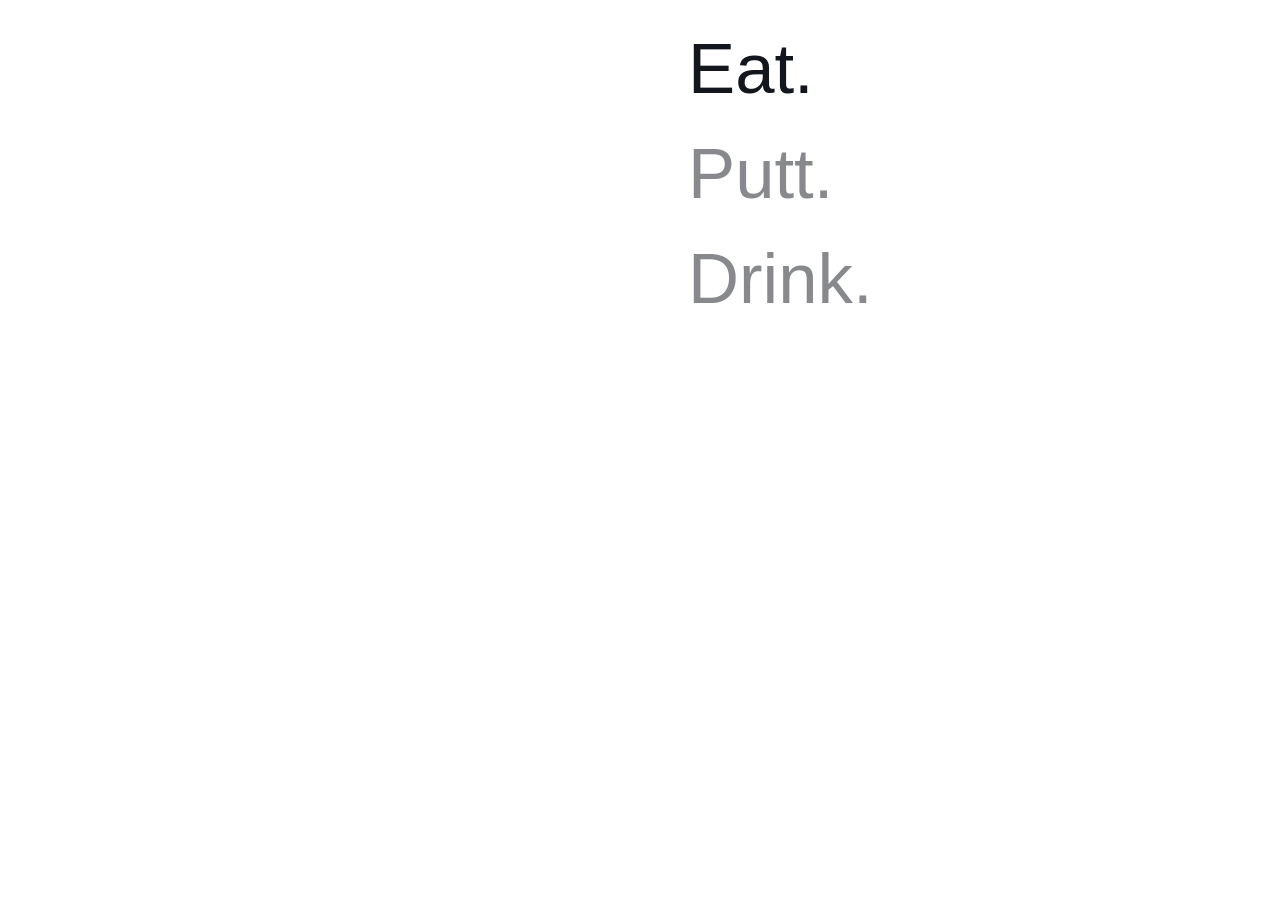
==== popstroke-section.html @ 89fbc1fe "init source" ====
<!DOCTYPE html>

<html lang="en">

<head>
  <meta charset="utf-8" />
  <meta content="width=device-width, initial-scale=1.0" name="viewport" />
  <title>PopStroke Slider</title>
  <link href="/assets/CmvYZIef-style.css" rel="stylesheet" />
  <style>
    #popstrokeSlider [role="tab"] {
      color: var(--colors-surface-on);
    }

    #popstrokeSlider [role="tab"]._tabActive_qxh0t_56 {
      opacity: 1;
    }

    #popstrokeSlider [role="tab"]._tabActive_qxh0t_56 ._tabProgress_qxh0t_56 {
      background-color: color-mix(in srgb,
          var(--colors-surface-on) 20%,
          transparent);
    }

    #popstrokeSlider [role="tab"]._tabActive_qxh0t_56 ._tabProgressLevel_qxh0t_88 {
      background-color: var(--colors-surface-on);
    }
  </style>
</head>

<body lang="en">
  <div style="padding: 20px;">
    <section
      class="d_grid grid-g_1rem lrg:grid-g_3rem xlrg:grid-g_6rem lrg:grid-tc_1fr_1fr lrg:w_100% max-w_100rem _autoAdvance_qxh0t_1"
      id="popstrokeSlider" style="--slideDuration:5000ms">
      <div class="asp_6/7 bdr_1rem d_flex flex-d_row flex-wrap_nowrap max-h_440px lrg:max-h_880px ov_hidden"
        data-slider-media=""></div>
      <div class="d_grid grid-tr_auto_auto">
        <div class="d_flex lrg:flex-d_column lrg:jc_center ai_start gap_1.4rem_1rem" data-slider-tabs="" role="tablist">
        </div>
        <div class="d_flex flex-d_row flex-wrap max-w_32rem lrg:max-w_28rem py_2rem lrg:py_3rem ov_hidden pos_relative"
          data-slider-panels="">
          <div
            class="d_block bg-i_none lrg:bg-i_linear-gradient(var(--colors-surface)_0%,_transparent_3rem_calc(100%_-_3rem),_var(--colors-surface)_100%); pos_absolute top_0 left_0 w_100% h_100%"
            data-slider-overlay=""></div>
        </div>
      </div>
    </section>
  </div>
  <script>
    const POPSTROKE_CONTENT = [
      {
        tab: 'eat.',
        image: '/media/im7c8qyviqf4/2EYZ5LJaNhMLcZRchtsGYg/c1312331e46bd99c86a82ac06fc1721f/0-eat.jpg?w=1520&h=1770&q=90&fit=fill',
        alt: 'A plate of tacos and a drink on a table outdoors.',
        content: [
          'Hungry for more than bragging rights? Fuel up at our full-service restaurant, where every bite is made from scratch and packed with flavor. From shareable appetizers that disappear fast to crispy chicken, fresh salads and smashburgers worth talking about. We’ve got something tasty for every craving.',
          'Don’t forget to save room for dessert. Our ice cream parlor and over-the-top milkshakes are irresistible. Don’t say we didn’t warn you.'
        ]
      },
      {
        tab: 'putt.',
        image: '/media/im7c8qyviqf4/3aDPuOtqnWlkS5gtWsemNV/5d5c1b23c70d7cadce028cf80a487e4e/1-putt.jpg?w=1520&h=1770&q=90&fit=fill',
        alt: 'A woman standing on a golf course, holding a golf club after taking a swing.',
        content: [
          'Step onto the greens and into the game. Our 18-hole putting courses aren’t your average backyard mini-golf setups, they’re designed to test your skills and stir up a little friendly competition. With smooth synthetic fairways, sneaky bunkers, and unpredictable breaks, every round keeps you on your toes.'
        ]
      },
      {
        tab: 'drink.',
        image: '/media/im7c8qyviqf4/FaORaunILB0CpwwIlaFpy/e1e37a3d4b7cc979148251d9a1fae243/Drinks__1_.jpg?w=1296&h=1296&q=90&fit=fill',
        alt: 'A glass holding an iced tea cocktail with a lemon slice in front of a golf club.',
        content: [
          'Grab a cold one and settle in at our lively sports bar, the perfect spot to catch the latest game or celebrate that clutch hole-in-one. With craft beers, premium spirits, and cocktails mixed to perfection, every sip goes down as smooth as your best putt.',
          'Order straight from our app and get drinks delivered right to you on the course, because at PopStroke, the party doesn’t have to stop.'
        ]
      }
    ];

    (() => {
      const slider = document.getElementById('popstrokeSlider');
      const media = slider?.querySelector('[data-slider-media]');
      const tabList = slider?.querySelector('[data-slider-tabs]');
      const panelsWrap = slider?.querySelector('[data-slider-panels]');
      const overlay = slider?.querySelector('[data-slider-overlay]');

      if (
        !slider ||
        !media ||
        !tabList ||
        !panelsWrap ||
        !POPSTROKE_CONTENT.length
      ) {
        return;
      }

      const classes = {
        auto: '_autoAdvance_qxh0t_1',
        manual: '_manualAdvance_qxh0t_5',
        heroActive: '_heroActive_qxh0t_1',
        panelActive: '_panelActive_qxh0t_28',
        tabActive: '_tabActive_qxh0t_56'
      };

      const heroClass =
        'flex_0_0_100% ov_hidden trf_translateX(100%) ' +
        '--activeX_calc(var(--index)_*_-100%) ' +
        '--inX_calc(var(--activeX)_+_100%) ' +
        'lrg:--inX_var(--activeX) --inY_0 lrg:--inY_100% ' +
        '--outX_calc(var(--activeX)_-_100%) ' +
        'lrg:--outX_var(--activeX) --outY_0 lrg:--outY_-100% ' +
        '[&_img]:w_100% [&_img]:h_105% [&_img]:obj-f_cover';

      const tabClass =
        'op_0.5 d_flex flex-d_column ai_center cursor_pointer ' +
        'trs-prop_opacity trs-dur_200ms trs-tmf_easeQuad hover:op_1 ' +
        'textStyle_body.4 sml:textStyle_body.3 lrg:textStyle_body.2 ' +
        'xlrg:textStyle_body.1 tt_capitalize';

      const progressClass =
        'bg-c_surface.on/20 d_block h_5px w_0 _tabProgress_qxh0t_56';

      const progressLevelClass =
        'bg-c_surface.on d_block h_100% op_1 _tabProgressLevel_qxh0t_88';

      const panelClass =
        'flex_0_0_100% trf_translateX(100%) ' +
        '--activeX_calc(var(--index)_*_-100%) ' +
        '--inX_calc(var(--activeX)_+_100%) ' +
        'lrg:--inX_var(--activeX) --inY_0 lrg:--inY_30% ' +
        '--outX_calc(var(--activeX)_-_100%) ' +
        'lrg:--outX_var(--activeX) --outY_0 lrg:--outY_-30%';

      const duration =
        Number.parseInt(
          slider.style.getPropertyValue('--slideDuration'),
          10
        ) || 5000;

      const advanceDelay = duration * 0.9;

      const createElement = (tag, options = {}) => {
        const element = document.createElement(tag);
        Object.assign(element, options);
        return element;
      };

      POPSTROKE_CONTENT.forEach((item, index) => {
        const hero = createElement('div', {
          className: heroClass
        });

        hero.style.setProperty('--index', index);

        const picture = createElement('picture');

        const image = createElement('img', {
          src: item.image,
          alt: item.alt || '',
          width: 1520,
          height: 1770,
          decoding: 'async',
          loading: index === 0 ? 'eager' : 'lazy'
        });

        picture.append(image);
        hero.append(picture);
        media.append(hero);

        const tab = createElement('button', {
          id: `popstroke-tab-${index}`,
          type: 'button',
          role: 'tab',
          className: tabClass
        });

        tab.setAttribute(
          'aria-controls',
          `popstroke-panel-${index}`
        );

        tab.append(document.createTextNode(item.tab));

        const progress = createElement('span', {
          className: progressClass
        });

        progress.append(
          createElement('span', {
            className: progressLevelClass
          })
        );

        tab.append(progress);
        tabList.append(tab);

        const panel = createElement('div', {
          id: `popstroke-panel-${index}`,
          role: 'tabpanel',
          className: panelClass
        });

        panel.style.setProperty('--index', index);
        panel.setAttribute('aria-labelledby', tab.id);

        item.content.forEach((text, paragraphIndex) => {
          panel.append(
            createElement('p', {
              className:
                paragraphIndex < item.content.length - 1
                  ? 'pb_fluid-2'
                  : '',
              textContent: text
            })
          );
        });

        panelsWrap.insertBefore(panel, overlay || null);
      });

      const heroes = [...media.children];
      const tabs = [...tabList.querySelectorAll('[role="tab"]')];
      const panels = [
        ...panelsWrap.querySelectorAll('[role="tabpanel"]')
      ];

      let activeWindow = [0];
      let hasInteraction = false;
      let timer = null;

      const getActiveIndex = () => activeWindow.at(-1) ?? 0;

      const getNextIndex = index =>
        (index + 1) % POPSTROKE_CONTENT.length;

      const render = () => {
        const activeIndex = getActiveIndex();
        const visibleIndexes = new Set(activeWindow);

        slider.classList.toggle(
          classes.auto,
          !hasInteraction
        );

        slider.classList.toggle(
          classes.manual,
          hasInteraction
        );

        heroes.forEach((hero, index) => {
          hero.classList.toggle(
            classes.heroActive,
            visibleIndexes.has(index)
          );
        });

        panels.forEach((panel, index) => {
          const isActive = index === activeIndex;

          panel.classList.toggle(
            classes.panelActive,
            visibleIndexes.has(index)
          );

          panel.setAttribute(
            'aria-current',
            String(isActive)
          );

          panel.setAttribute(
            'aria-hidden',
            String(!isActive)
          );
        });

        tabs.forEach((tab, index) => {
          const isActive = index === activeIndex;

          tab.classList.toggle(
            classes.tabActive,
            isActive
          );

          tab.setAttribute(
            'aria-selected',
            String(isActive)
          );

          tab.tabIndex = isActive ? 0 : -1;
        });
      };

      const stopAutoPlay = () => {
        if (timer !== null) {
          window.clearInterval(timer);
          timer = null;
        }
      };

      const selectSlide = index => {
        if (
          index < 0 ||
          index >= POPSTROKE_CONTENT.length
        ) {
          return;
        }

        hasInteraction = true;
        activeWindow = [index];

        stopAutoPlay();
        render();
      };

      tabs.forEach((tab, index) => {
        tab.addEventListener('click', () => {
          selectSlide(index);
        });

        tab.addEventListener('keydown', event => {
          const current = getActiveIndex();

          const keyMap = {
            Home: 0,
            End: tabs.length - 1,
            ArrowLeft:
              (current - 1 + tabs.length) % tabs.length,
            ArrowUp:
              (current - 1 + tabs.length) % tabs.length,
            ArrowRight: getNextIndex(current),
            ArrowDown: getNextIndex(current)
          };

          if (!(event.key in keyMap)) {
            return;
          }

          event.preventDefault();

          const next = keyMap[event.key];

          tabs[next].focus();
          selectSlide(next);
        });
      });

      render();

      if (POPSTROKE_CONTENT.length > 1) {
        timer = window.setInterval(() => {
          activeWindow = [
            ...activeWindow,
            getNextIndex(getActiveIndex())
          ].slice(-2);

          render();
        }, advanceDelay);
      }
    })();
  </script>
</body>

</html>
---- assets/CmvYZIef-style.css ----
._autoAdvance_qxh0t_1 ._heroActive_qxh0t_1 {
    animation: _heroActive_qxh0t_1 var(--slideDuration) ease
}

._manualAdvance_qxh0t_5 ._heroActive_qxh0t_1 {
    transform: translate(var(--activeX)) scale(1)
}

@keyframes _heroActive_qxh0t_1 {
    0% {
        transform: translate(var(--inX), var(--inY)) scale(1.12)
    }

    10% {
        transform: translate(var(--activeX)) scale(1.1);
        margin-top: -5%
    }

    20% {
        margin-top: 0
    }

    90% {
        transform: translate(var(--activeX))
    }

    to {
        transform: translate(var(--outX), var(--outY))
    }
}

._autoAdvance_qxh0t_1 ._panelActive_qxh0t_28 {
    animation: _panelActive_qxh0t_28 var(--slideDuration) ease-out
}

._manualAdvance_qxh0t_5 ._panelActive_qxh0t_28 {
    opacity: 1;
    transform: translate(var(--activeX))
}

@keyframes _panelActive_qxh0t_28 {
    0% {
        opacity: 0;
        transform: translate(var(--inX), var(--inY))
    }

    10% {
        opacity: 1;
        transform: translate(var(--activeX))
    }

    90% {
        opacity: 1;
        transform: translate(var(--activeX))
    }

    to {
        opacity: 0;
        transform: translate(var(--outX), var(--outY))
    }
}

._autoAdvance_qxh0t_1 ._tabActive_qxh0t_56 ._tabProgress_qxh0t_56 {
    animation: _tabActiveProgress_qxh0t_1 var(--slideDuration) linear
}

._manualAdvance_qxh0t_5 ._tabActive_qxh0t_56 ._tabProgress_qxh0t_56 {
    opacity: 1;
    width: 100%
}

@keyframes _tabActiveProgress_qxh0t_1 {
    0% {
        opacity: 0;
        width: 0
    }

    10% {
        opacity: 1;
        width: 110%
    }

    15% {
        opacity: 1;
        width: 100%
    }

    90% {
        opacity: 1;
        width: 100%
    }

    to {
        opacity: 0;
        width: 100%
    }
}

._autoAdvance_qxh0t_1 ._tabActive_qxh0t_56 ._tabProgress_qxh0t_56 ._tabProgressLevel_qxh0t_88 {
    animation: _tabActiveProgressLevel_qxh0t_1 var(--slideDuration) linear
}

@keyframes _tabActiveProgressLevel_qxh0t_1 {
    0% {
        width: 100%
    }

    10% {
        width: 100%%
    }

    90% {
        width: 0%
    }
}

@layer reset, base, tokens, recipes, utilities;

@layer reset {
    * {
        min-width: 0
    }

    html:has(dialog[open]),
    body:has(dialog[open]) {
        overflow: hidden;
        height: 100vh
    }
}

@layer tokens {
    @font-face {
        font-family: Juniper Bay;
        src: url(/fonts/juniper-bay.woff2) format("woff2");
        font-style: normal;
        font-display: swap
    }

    @font-face {
        font-family: Poppins-fallback;
        size-adjust: 112.5%;
        ascent-override: 110%;
        src: local("Arial")
    }

    @font-face {
        font-family: Krona One-fallback;
        size-adjust: 148.89999999999995%;
        ascent-override: 60%;
        src: local("Arial")
    }

    @font-face {
        font-family: Krona One;
        src: url(/fonts/krona-one.woff2) format("woff2");
        font-weight: 400;
        font-style: normal;
        font-display: swap
    }

    @font-face {
        font-family: Poppins;
        src: url(/fonts/poppins-variable.woff2) format("woff2-variations");
        font-weight: 125 950;
        font-stretch: 75% 125%;
        font-style: normal;
        font-display: swap
    }

    @font-face {
        font-family: Poppins;
        src: url(/fonts/poppins-italic-variable.woff2) format("woff2-variations");
        font-weight: 125 950;
        font-stretch: 75% 125%;
        font-style: italic;
        font-variation-settings: "ital" 1;
        font-synthesis: none;
        font-display: swap
    }
}

@layer reset {

    html,
    :host {
        --font-fallback: ui-sans-serif, system-ui, -apple-system, BlinkMacSystemFont, "Segoe UI", Roboto, "Helvetica Neue", Arial, "Noto Sans", sans-serif, "Apple Color Emoji", "Segoe UI Emoji", "Segoe UI Symbol", "Noto Color Emoji";
        -webkit-text-size-adjust: 100%;
        -webkit-font-smoothing: antialiased;
        -moz-osx-font-smoothing: grayscale;
        -moz-tab-size: 4;
        tab-size: 4;
        -webkit-tap-highlight-color: transparent;
        line-height: 1.5;
        font-family: var(--global-font-body, var(--font-fallback))
    }

    *,
    :before,
    :after,
    ::backdrop {
        box-sizing: border-box;
        border-style: solid;
        border-width: 0;
        border-color: var(--global-color-border, currentColor);
        margin: 0;
        padding: 0
    }

    ::file-selector-button {
        box-sizing: border-box;
        border-style: solid;
        border-width: 0;
        border-color: var(--global-color-border, currentColor);
        margin: 0;
        padding: 0
    }

    hr {
        color: inherit;
        border-top-width: 1px;
        height: 0
    }

    body {
        line-height: inherit;
        height: 100%
    }

    img {
        border-style: none
    }

    img,
    svg,
    video,
    canvas,
    audio,
    iframe,
    embed,
    object {
        vertical-align: middle;
        display: block
    }

    img,
    video {
        max-width: 100%;
        height: auto
    }

    h1,
    h2,
    h3,
    h4,
    h5,
    h6 {
        text-wrap: balance;
        font-size: inherit;
        font-weight: inherit
    }

    p,
    h1,
    h2,
    h3,
    h4,
    h5,
    h6 {
        overflow-wrap: break-word
    }

    ol,
    ul,
    menu {
        list-style: none
    }

    button,
    input:where([type=button], [type=reset], [type=submit]) {
        -webkit-appearance: button;
        -moz-appearance: button;
        appearance: button
    }

    ::file-selector-button {
        -webkit-appearance: button;
        -moz-appearance: button;
        appearance: button
    }

    button,
    input,
    optgroup,
    select,
    textarea {
        font: inherit;
        font-feature-settings: inherit;
        font-variation-settings: inherit;
        letter-spacing: inherit;
        color: inherit;
        background: none
    }

    ::file-selector-button {
        font: inherit;
        font-feature-settings: inherit;
        font-variation-settings: inherit;
        letter-spacing: inherit;
        color: inherit;
        background: none
    }

    ::placeholder {
        opacity: 1;
        --placeholder-fallback: color-mix(in srgb, currentColor 50%, transparent);
        color: var(--global-color-placeholder, var(--placeholder-fallback))
    }

    textarea {
        resize: vertical
    }

    table {
        text-indent: 0;
        border-collapse: collapse;
        border-color: inherit
    }

    summary {
        display: list-item
    }

    small {
        font-size: 80%
    }

    sub,
    sup {
        vertical-align: baseline;
        font-size: 75%;
        line-height: var(--line-heights-0);
        position: relative
    }

    sub {
        bottom: -.25em
    }

    sup {
        top: -.5em
    }

    dialog {
        padding: 0
    }

    a {
        color: inherit;
        -webkit-text-decoration: inherit;
        text-decoration: inherit
    }

    abbr:where([title]) {
        -webkit-text-decoration: underline dotted;
        text-decoration: underline dotted
    }

    b,
    strong {
        font-weight: bolder
    }

    code,
    kbd,
    samp,
    pre {
        --font-mono-fallback: ui-monospace, SFMono-Regular, Menlo, Monaco, Consolas, "Liberation Mono", "Courier New";
        font-feature-settings: normal;
        font-variation-settings: normal;
        font-family: var(--global-font-mono, var(--font-mono-fallback));
        font-size: 1em
    }

    progress {
        vertical-align: baseline
    }

    ::-webkit-search-decoration {
        -webkit-appearance: none
    }

    ::-webkit-search-cancel-button {
        -webkit-appearance: none
    }

    ::-webkit-inner-spin-button {
        height: auto
    }

    ::-webkit-outer-spin-button {
        height: auto
    }

    :-moz-ui-invalid {
        box-shadow: none
    }

    :-moz-focusring {
        outline: auto
    }

    [hidden]:where(:not([hidden=until-found])) {
        display: none !important
    }
}

@layer base {
    :root {
        --made-with-panda: "🐼"
    }

    dialog:modal {
        max-width: 100dvw
    }

    *,
    :before,
    :after,
    ::backdrop {
        --blur: ;
        --brightness: ;
        --contrast: ;
        --grayscale: ;
        --hue-rotate: ;
        --invert: ;
        --saturate: ;
        --sepia: ;
        --drop-shadow: ;
        --backdrop-blur: ;
        --backdrop-brightness: ;
        --backdrop-contrast: ;
        --backdrop-grayscale: ;
        --backdrop-hue-rotate: ;
        --backdrop-invert: ;
        --backdrop-opacity: ;
        --backdrop-saturate: ;
        --backdrop-sepia: ;
        --gradient-from-position: ;
        --gradient-to-position: ;
        --gradient-via-position: ;
        --scroll-snap-strictness: proximity;
        --border-spacing-x: 0;
        --border-spacing-y: 0;
        --translate-x: 0;
        --translate-y: 0;
        --rotate: 0;
        --rotate-x: 0;
        --rotate-y: 0;
        --skew-x: 0;
        --skew-y: 0;
        --scale-x: 1;
        --scale-y: 1
    }
}

@layer tokens {
    :is(:root, :host) {
        --border-widths-1: 1px;
        --border-widths-2: 2px;
        --border-widths-3: 5px;
        --border-widths-4: 10px;
        --border-widths-5: 25px;
        --radii-1: 2px;
        --radii-2: 5px;
        --radii-3: 1rem;
        --radii-4: 2rem;
        --radii-5: 4rem;
        --radii-6: 8rem;
        --radii-round: 100000px;
        --radii-blob-1: 30% 70% 70% 30% / 53% 30% 70% 47%;
        --radii-blob-2: 53% 47% 34% 66% / 63% 46% 54% 37%;
        --radii-blob-3: 37% 63% 56% 44% / 49% 56% 44% 51%;
        --radii-blob-4: 63% 37% 37% 63% / 43% 37% 63% 57%;
        --radii-blob-5: 49% 51% 48% 52% / 57% 44% 56% 43%;
        --radii-conditional-1: clamp(0px, calc(100vw - 100%) * 100000, var(--radii-1));
        --radii-conditional-2: clamp(0px, calc(100vw - 100%) * 100000, var(--radii-2));
        --radii-conditional-3: clamp(0px, calc(100vw - 100%) * 100000, var(--radii-3));
        --radii-conditional-4: clamp(0px, calc(100vw - 100%) * 100000, var(--radii-4));
        --radii-conditional-5: clamp(0px, calc(100vw - 100%) * 100000, var(--radii-5));
        --radii-conditional-6: clamp(0px, calc(100vw - 100%) * 100000, var(--radii-6));
        --z-index-layer1: 1;
        --z-index-layer2: 2;
        --z-index-layer3: 3;
        --z-index-layer4: 4;
        --z-index-layer5: 5;
        --z-index-layerimportant: 2147480000;
        --letter-spacings-0: -.05em;
        --letter-spacings-1: .025em;
        --letter-spacings-2: .05em;
        --letter-spacings-3: .075em;
        --letter-spacings-4: .15em;
        --letter-spacings-5: .5em;
        --letter-spacings-6: .75em;
        --letter-spacings-7: 1em;
        --line-heights-0: 1.1;
        --line-heights-1: 1.25;
        --line-heights-2: 1.375;
        --line-heights-3: 1.5;
        --line-heights-4: 1.75;
        --line-heights-5: 2;
        --line-heights-00: .95;
        --font-weights-1: 100;
        --font-weights-2: 200;
        --font-weights-3: 300;
        --font-weights-4: 400;
        --font-weights-5: 500;
        --font-weights-6: 600;
        --font-weights-7: 700;
        --font-weights-8: 800;
        --font-weights-9: 900;
        --shadows-1: 0 1px 2px -1px #2526271a;
        --shadows-2: 0 3px 5px -2px #2526270a, 0 7px 14px -5px #2526270f;
        --shadows-3: 0 -1px 3px 0 #25262708, 0 1px 2px -5px #25262708, 0 2px 5px -5px #2526270d, 0 4px 12px -5px #2526270f, 0 12px 15px -5px #25262714;
        --shadows-4: 0 -2px 5px 0 #25262708, 0 1px 1px -2px #2526270a, 0 2px 2px -2px #2526270a, 0 5px 5px -2px #2526270d, 0 9px 9px -2px #2526270f, 0 16px 16px -2px #25262712;
        --shadows-5: 0 -1px 2px 0 #25262708, 0 2px 1px -2px #2526270a, 0 5px 5px -2px #2526270a, 0 10px 10px -2px #2526270d, 0 20px 20px -2px #2526270f, 0 40px 40px -2px #25262714;
        --shadows-6: 0 -1px 2px 0 #25262708, 0 3px 2px -2px #2526270a, 0 7px 5px -2px #2526270a, 0 12px 10px -2px #2526270d, 0 22px 18px -2px #2526270f, 0 41px 33px -2px #25262712, 0 100px 80px -2px #25262714;
        --shadows-inner0: inset 0 0 0 1px #2526271a;
        --shadows-inner1: inset 0 1px 2px 0 #2526271a, inset 0 -.5px 0 0 #fff, inset 0 .5px 0 0 #0001;
        --shadows-inner2: inset 0 1px 4px 0 #2526271a, inset 0 -.5px 0 0 #fff, inset 0 .5px 0 0 #0001;
        --shadows-inner3: inset 0 2px 8px 0 #2526271a, inset 0 -.5px 0 0 #fff, inset 0 .5px 0 0 #0001;
        --shadows-inner4: inset 0 2px 14px 0 #2526271a, inset 0 -.5px 0 0 #fff, inset 0 .5px 0 0 #0001;
        --assets-squircle1: url("data:image/svg+xml,%3Csvg viewbox='0 0 200 200' xmlns='http://www.w3.org/2000/svg'%3E%3Cpath d=' M 0, 75 C 0, 18.75 18.75, 0 75, 0 S 150, 18.75 150, 75 131.25, 150 75, 150 0, 131.25 0, 75 ' fill='%23FADB5F' transform='rotate( 0, 100, 100 ) translate( 25 25 )'%3E%3C/path%3E%3C/svg%3E");
        --assets-squircle2: url("data:image/svg+xml,%3Csvg viewbox='0 0 200 200' xmlns='http://www.w3.org/2000/svg'%3E%3Cpath d=' M 0, 75 C 0, 13.500000000000004 13.500000000000004, 0 75, 0 S 150, 13.500000000000004 150, 75 136.5, 150 75, 150 0, 136.5 0, 75 ' fill='%23FADB5F' transform='rotate( 0, 100, 100 ) translate( 25 25 )'%3E%3C/path%3E%3C/svg%3E");
        --assets-squircle3: url("data:image/svg+xml,%3Csvg viewbox='0 0 200 200' xmlns='http://www.w3.org/2000/svg'%3E%3Cpath d=' M 0, 75 C 0, 5.999999999999997 5.999999999999997, 0 75, 0 S 150, 5.999999999999997 150, 75 144, 150 75, 150 0, 144 0, 75 ' fill='%23FADB5F' transform='rotate( 0, 100, 100 ) translate( 25 25 )'%3E%3C/path%3E%3C/svg%3E");
        --gradients-1: linear-gradient(to bottom right, #1f005c, #5b0060, #870160, #ac255e, #ca485c, #e16b5c, #f39060, #ffb56b);
        --gradients-2: linear-gradient(to bottom right, #48005c, #8300e2, #a269ff);
        --gradients-3: radial-gradient(circle at top right, #0ff, #0ff0), radial-gradient(circle at bottom left, #ff1492, #ff149200);
        --gradients-4: linear-gradient(to bottom right, #00f5a0, #00d9f5);
        --gradients-5: conic-gradient(from -270deg at 75% 110%, fuchsia, floralwhite);
        --gradients-6: conic-gradient(from -90deg at top left, black, white);
        --gradients-7: linear-gradient(to bottom right, #72c6ef, #004e8f);
        --gradients-8: conic-gradient(from 90deg at 50% 0%, #111, 50%, #222, #111);
        --gradients-9: conic-gradient(from .5turn at bottom center, lightblue, white);
        --gradients-10: conic-gradient(from 90deg at 40% -25%, gold, #f79d03, #ee6907, #e6390a, #de0d0d, #d61039, #cf1261, #c71585, #cf1261, #d61039, #de0d0d, #ee6907, #f79d03, gold, gold, gold);
        --gradients-11: conic-gradient(at bottom left, deeppink, cyan);
        --gradients-12: conic-gradient(from 90deg at 25% -10%, #ff4500, #d3f340, #7bee85, #afeeee, #7bee85);
        --gradients-13: radial-gradient(circle at 50% 200%, #000142, #3b0083, #b300c3, #ff059f, #ff4661, #ffad86, #fff3c7);
        --gradients-14: conic-gradient(at top right, lime, cyan);
        --gradients-15: linear-gradient(to bottom right, #c7d2fe, #fecaca, #fef3c7);
        --gradients-16: radial-gradient(circle at 50% -250%, #374151, #111827, #000);
        --gradients-17: conic-gradient(from -90deg at 50% -25%, blue, blueviolet);
        --gradients-18: linear-gradient(0deg, #f00c, #f000 75%), linear-gradient(60deg, #ff0c, #ff00 75%), linear-gradient(120deg, #0f0c, #0f00 75%), linear-gradient(180deg, #0ffc, #0ff0 75%), linear-gradient(240deg, #00fc, #00f0 75%), linear-gradient(300deg, #f0fc, #f0f0 75%);
        --gradients-19: linear-gradient(to bottom right, #ffe259, #ffa751);
        --gradients-20: conic-gradient(from -135deg at -10% center, orange, #ff7715, #ff522a, #ff3f47, #ff5482, #ff69b4);
        --gradients-21: conic-gradient(from -90deg at 25% 115%, red, #f06, #f0c, #c0f, #60f, #00f, #00f, #00f, #00f);
        --gradients-22: linear-gradient(to bottom right, #acb6e5, #86fde8);
        --gradients-23: linear-gradient(to bottom right, #536976, #292e49);
        --gradients-24: conic-gradient(from .5turn at 0% 0%, #00c476, 10%, #82b0ff, 90%, #00c476);
        --gradients-25: conic-gradient(at 125% 50%, #b78cf7, #ff7c94, #ffcf0d, #ff7c94, #b78cf7);
        --gradients-26: linear-gradient(to bottom right, #9796f0, #fbc7d4);
        --gradients-27: conic-gradient(from .5turn at bottom left, deeppink, rebeccapurple);
        --gradients-28: conic-gradient(from -90deg at 50% 105%, white, orchid);
        --gradients-29: radial-gradient(circle at top right, #bfb3ff, #bfb3ff00), radial-gradient(circle at bottom left, #86acf9, #86acf900);
        --gradients-30: radial-gradient(circle at top right, #00ff80, #00ff8000), radial-gradient(circle at bottom left, #adffd6, #adffd600);
        --gradients-noise1: url("data:image/svg+xml,%3Csvg viewBox='0 0 200 200' xmlns='http://www.w3.org/2000/svg'%3E%3Cfilter id='noiseFilter'%3E%3CfeTurbulence type='fractalNoise' baseFrequency='0.005' numOctaves='2' stitchTiles='stitch'/%3E%3C/filter%3E%3Crect width='100%25' height='100%25' filter='url(%23noiseFilter)'/%3E%3C/svg%3E");
        --gradients-noise2: url("data:image/svg+xml,%3Csvg viewBox='0 0 300 300' xmlns='http://www.w3.org/2000/svg'%3E%3Cfilter id='noiseFilter'%3E%3CfeTurbulence type='fractalNoise' baseFrequency='0.05' numOctaves='1' stitchTiles='stitch'/%3E%3C/filter%3E%3Crect width='100%25' height='100%25' filter='url(%23noiseFilter)'/%3E%3C/svg%3E");
        --gradients-noise3: url("data:image/svg+xml,%3Csvg viewBox='0 0 1024 1024' xmlns='http://www.w3.org/2000/svg'%3E%3Cfilter id='noiseFilter'%3E%3CfeTurbulence type='fractalNoise' baseFrequency='0.25' numOctaves='1' stitchTiles='stitch'/%3E%3C/filter%3E%3Crect width='100%25' height='100%25' filter='url(%23noiseFilter)'/%3E%3C/svg%3E");
        --gradients-noise4: url("data:image/svg+xml,%3Csvg viewBox='0 0 2056 2056' xmlns='http://www.w3.org/2000/svg'%3E%3Cfilter id='noiseFilter'%3E%3CfeTurbulence type='fractalNoise' baseFrequency='0.5' numOctaves='1' stitchTiles='stitch'/%3E%3C/filter%3E%3Crect width='100%25' height='100%25' filter='url(%23noiseFilter)'/%3E%3C/svg%3E");
        --gradients-noise5: url("data:image/svg+xml,%3Csvg viewBox='0 0 2056 2056' xmlns='http://www.w3.org/2000/svg'%3E%3Cfilter id='noiseFilter'%3E%3CfeTurbulence type='fractalNoise' baseFrequency='0.75' numOctaves='1' stitchTiles='stitch'/%3E%3C/filter%3E%3Crect width='100%25' height='100%25' filter='url(%23noiseFilter)'/%3E%3C/svg%3E");
        --animations-fade-in: fade-in .5s var(--easings-3);
        --animations-fade-in-bloom: fade-in-bloom 2s var(--easings-3);
        --animations-fade-out: fade-out .5s var(--easings-3);
        --animations-fade-out-bloom: fade-out-bloom 2s var(--easings-3);
        --animations-scale-up: scale-up .5s var(--easings-3);
        --animations-scale-down: scale-down .5s var(--easings-3);
        --animations-slide-out-up: slide-out-up .5s var(--easings-3);
        --animations-slide-out-down: slide-out-down .5s var(--easings-3);
        --animations-slide-out-right: slide-out-right .5s var(--easings-3);
        --animations-slide-out-left: slide-out-left .5s var(--easings-3);
        --animations-slide-in-up: slide-in-up .5s var(--easings-3);
        --animations-slide-in-down: slide-in-down .5s var(--easings-3);
        --animations-slide-in-right: slide-in-right .5s var(--easings-3);
        --animations-slide-in-left: slide-in-left .5s var(--easings-3);
        --animations-shake-x: shake-x .75s var(--easings-out-5);
        --animations-shake-y: shake-y .75s var(--easings-out-5);
        --animations-spin: spin 2s linear infinite;
        --animations-ping: ping 5s var(--easings-out-3) infinite;
        --animations-blink: blink 1s var(--easings-out-3) infinite;
        --animations-float: float 3s var(--easings-in-out-3) infinite;
        --animations-bounce: bounce 2s var(--easings-elastic-in-out-2) infinite;
        --animations-pulse: pulse 2s var(--easings-out-3) infinite;
        --colors-gray0: #f8f9fa;
        --colors-gray1: #f1f3f5;
        --colors-gray2: #e9ecef;
        --colors-gray3: #dee2e6;
        --colors-gray4: #ced4da;
        --colors-gray5: #adb5bd;
        --colors-gray6: #868e96;
        --colors-gray7: #495057;
        --colors-gray8: #343a40;
        --colors-gray9: #212529;
        --colors-gray10: #16191d;
        --colors-gray11: #0d0f12;
        --colors-gray12: #030507;
        --colors-stone0: #f8fafb;
        --colors-stone1: #f2f4f6;
        --colors-stone2: #ebedef;
        --colors-stone3: #e0e4e5;
        --colors-stone4: #d1d6d8;
        --colors-stone5: #b1b6b9;
        --colors-stone6: #979b9d;
        --colors-stone7: #7e8282;
        --colors-stone8: #666968;
        --colors-stone9: #50514f;
        --colors-stone10: #3a3a37;
        --colors-stone11: #252521;
        --colors-stone12: #121210;
        --colors-red0: #fff5f5;
        --colors-red1: #ffe3e3;
        --colors-red2: #ffc9c9;
        --colors-red3: #ffa8a8;
        --colors-red4: #ff8787;
        --colors-red5: #ff6b6b;
        --colors-red6: #fa5252;
        --colors-red7: #f03e3e;
        --colors-red8: #e03131;
        --colors-red9: #c92a2a;
        --colors-red10: #b02525;
        --colors-red11: #962020;
        --colors-red12: #7d1a1a;
        --colors-pink0: #fff0f6;
        --colors-pink1: #ffdeeb;
        --colors-pink2: #fcc2d7;
        --colors-pink3: #faa2c1;
        --colors-pink4: #f783ac;
        --colors-pink5: #f06595;
        --colors-pink6: #e64980;
        --colors-pink7: #d6336c;
        --colors-pink8: #c2255c;
        --colors-pink9: #a61e4d;
        --colors-pink10: #8c1941;
        --colors-pink11: #731536;
        --colors-pink12: #59102a;
        --colors-purple0: #f8f0fc;
        --colors-purple1: #f3d9fa;
        --colors-purple2: #eebefa;
        --colors-purple3: #e599f7;
        --colors-purple4: #da77f2;
        --colors-purple5: #cc5de8;
        --colors-purple6: #be4bdb;
        --colors-purple7: #ae3ec9;
        --colors-purple8: #9c36b5;
        --colors-purple9: #862e9c;
        --colors-purple10: #702682;
        --colors-purple11: #5a1e69;
        --colors-purple12: #44174f;
        --colors-violet0: #f3f0ff;
        --colors-violet1: #e5dbff;
        --colors-violet2: #d0bfff;
        --colors-violet3: #b197fc;
        --colors-violet4: #9775fa;
        --colors-violet5: #845ef7;
        --colors-violet6: #7950f2;
        --colors-violet7: #7048e8;
        --colors-violet8: #6741d9;
        --colors-violet9: #5f3dc4;
        --colors-violet10: #5235ab;
        --colors-violet11: #462d91;
        --colors-violet12: #3a2578;
        --colors-indigo0: #edf2ff;
        --colors-indigo1: #dbe4ff;
        --colors-indigo2: #bac8ff;
        --colors-indigo3: #91a7ff;
        --colors-indigo4: #748ffc;
        --colors-indigo5: #5c7cfa;
        --colors-indigo6: #4c6ef5;
        --colors-indigo7: #4263eb;
        --colors-indigo8: #3b5bdb;
        --colors-indigo9: #364fc7;
        --colors-indigo10: #2f44ad;
        --colors-indigo11: #283a94;
        --colors-indigo12: #21307a;
        --colors-blue0: #e7f5ff;
        --colors-blue1: #d0ebff;
        --colors-blue2: #a5d8ff;
        --colors-blue3: #74c0fc;
        --colors-blue4: #4dabf7;
        --colors-blue5: #339af0;
        --colors-blue6: #228be6;
        --colors-blue7: #1c7ed6;
        --colors-blue8: #1971c2;
        --colors-blue9: #1864ab;
        --colors-blue10: #145591;
        --colors-blue11: #114678;
        --colors-blue12: #0d375e;
        --colors-cyan0: #e3fafc;
        --colors-cyan1: #c5f6fa;
        --colors-cyan2: #99e9f2;
        --colors-cyan3: #66d9e8;
        --colors-cyan4: #3bc9db;
        --colors-cyan5: #22b8cf;
        --colors-cyan6: #15aabf;
        --colors-cyan7: #1098ad;
        --colors-cyan8: #0c8599;
        --colors-cyan9: #0b7285;
        --colors-cyan10: #095c6b;
        --colors-cyan11: #074652;
        --colors-cyan12: #053038;
        --colors-teal0: #e6fcf5;
        --colors-teal1: #c3fae8;
        --colors-teal2: #96f2d7;
        --colors-teal3: #63e6be;
        --colors-teal4: #38d9a9;
        --colors-teal5: #20c997;
        --colors-teal6: #12b886;
        --colors-teal7: #0ca678;
        --colors-teal8: #099268;
        --colors-teal9: #087f5b;
        --colors-teal10: #066649;
        --colors-teal11: #054d37;
        --colors-teal12: #033325;
        --colors-green0: #ebfbee;
        --colors-green1: #d3f9d8;
        --colors-green2: #b2f2bb;
        --colors-green3: #8ce99a;
        --colors-green4: #69db7c;
        --colors-green5: #51cf66;
        --colors-green6: #40c057;
        --colors-green7: #37b24d;
        --colors-green8: #2f9e44;
        --colors-green9: #2b8a3e;
        --colors-green10: #237032;
        --colors-green11: #1b5727;
        --colors-green12: #133d1b;
        --colors-lime0: #f4fce3;
        --colors-lime1: #e9fac8;
        --colors-lime2: #d8f5a2;
        --colors-lime3: #c0eb75;
        --colors-lime4: #a9e34b;
        --colors-lime5: #94d82d;
        --colors-lime6: #82c91e;
        --colors-lime7: #74b816;
        --colors-lime8: #66a80f;
        --colors-lime9: #5c940d;
        --colors-lime10: #4c7a0b;
        --colors-lime11: #3c6109;
        --colors-lime12: #2c4706;
        --colors-yellow0: #fff9db;
        --colors-yellow1: #fff3bf;
        --colors-yellow2: #ffec99;
        --colors-yellow3: #ffe066;
        --colors-yellow4: #ffd43b;
        --colors-yellow5: #fcc419;
        --colors-yellow6: #fab005;
        --colors-yellow7: #f59f00;
        --colors-yellow8: #f08c00;
        --colors-yellow9: #e67700;
        --colors-yellow10: #b35c00;
        --colors-yellow11: #804200;
        --colors-yellow12: #663500;
        --colors-orange0: #fff4e6;
        --colors-orange1: #ffe8cc;
        --colors-orange2: #ffd8a8;
        --colors-orange3: #ffc078;
        --colors-orange4: #ffa94d;
        --colors-orange5: #ff922b;
        --colors-orange6: #fd7e14;
        --colors-orange7: #f76707;
        --colors-orange8: #e8590c;
        --colors-orange9: #d9480f;
        --colors-orange10: #bf400d;
        --colors-orange11: #99330b;
        --colors-orange12: #802b09;
        --colors-choco0: #fff8dc;
        --colors-choco1: #fce1bc;
        --colors-choco2: #f7ca9e;
        --colors-choco3: #f1b280;
        --colors-choco4: #e99b62;
        --colors-choco5: #df8545;
        --colors-choco6: #d46e25;
        --colors-choco7: #bd5f1b;
        --colors-choco8: #a45117;
        --colors-choco9: #8a4513;
        --colors-choco10: #703a13;
        --colors-choco11: #572f12;
        --colors-choco12: #3d210d;
        --colors-brown0: #faf4eb;
        --colors-brown1: #ede0d1;
        --colors-brown2: #e0cab7;
        --colors-brown3: #d3b79e;
        --colors-brown4: #c5a285;
        --colors-brown5: #b78f6d;
        --colors-brown6: #a87c56;
        --colors-brown7: #956b47;
        --colors-brown8: #825b3a;
        --colors-brown9: #6f4b2d;
        --colors-brown10: #5e3a21;
        --colors-brown11: #4e2b15;
        --colors-brown12: #422412;
        --colors-sand0: #f8fafb;
        --colors-sand1: #e6e4dc;
        --colors-sand2: #d5cfbd;
        --colors-sand3: #c2b9a0;
        --colors-sand4: #aea58c;
        --colors-sand5: #9a9178;
        --colors-sand6: #867c65;
        --colors-sand7: #736a53;
        --colors-sand8: #5f5746;
        --colors-sand9: #4b4639;
        --colors-sand10: #38352d;
        --colors-sand11: #252521;
        --colors-sand12: #121210;
        --colors-camo0: #f9fbe7;
        --colors-camo1: #e8ed9c;
        --colors-camo2: #d2df4e;
        --colors-camo3: #c2ce34;
        --colors-camo4: #b5bb2e;
        --colors-camo5: #a7a827;
        --colors-camo6: #999621;
        --colors-camo7: #8c851c;
        --colors-camo8: #7e7416;
        --colors-camo9: #6d6414;
        --colors-camo10: #5d5411;
        --colors-camo11: #4d460e;
        --colors-camo12: #36300a;
        --colors-jungle0: #ecfeb0;
        --colors-jungle1: #def39a;
        --colors-jungle2: #d0e884;
        --colors-jungle3: #c2dd6e;
        --colors-jungle4: #b5d15b;
        --colors-jungle5: #a8c648;
        --colors-jungle6: #9bbb36;
        --colors-jungle7: #8fb024;
        --colors-jungle8: #84a513;
        --colors-jungle9: #7a9908;
        --colors-jungle10: #658006;
        --colors-jungle11: #516605;
        --colors-jungle12: #3d4d04;
        --colors-gray0hsl: 210 17% 98%;
        --colors-gray1hsl: 210 17% 95%;
        --colors-gray2hsl: 210 16% 93%;
        --colors-gray3hsl: 210 14% 89%;
        --colors-gray4hsl: 210 14% 83%;
        --colors-gray5hsl: 210 11% 71%;
        --colors-gray6hsl: 210 7% 56%;
        --colors-gray7hsl: 210 9% 31%;
        --colors-gray8hsl: 210 10% 23%;
        --colors-gray9hsl: 210 11% 15%;
        --colors-gray10hsl: 214 14% 10%;
        --colors-gray11hsl: 216 16% 6%;
        --colors-gray12hsl: 210 40% 2%;
        --colors-stone0hsl: 200 27% 98%;
        --colors-stone1hsl: 210 18% 96%;
        --colors-stone2hsl: 210 11% 93%;
        --colors-stone3hsl: 192 9% 89%;
        --colors-stone4hsl: 197 8% 83%;
        --colors-stone5hsl: 202 5% 71%;
        --colors-stone6hsl: 200 3% 60%;
        --colors-stone7hsl: 180 2% 50%;
        --colors-stone8hsl: 160 1% 41%;
        --colors-stone9hsl: 90 1% 31%;
        --colors-stone10hsl: 60 3% 22%;
        --colors-stone11hsl: 60 6% 14%;
        --colors-stone12hsl: 60 6% 7%;
        --colors-red0hsl: 0 100% 98%;
        --colors-red1hsl: 0 100% 95%;
        --colors-red2hsl: 0 100% 89%;
        --colors-red3hsl: 0 100% 83%;
        --colors-red4hsl: 0 100% 76%;
        --colors-red5hsl: 0 100% 71%;
        --colors-red6hsl: 0 94% 65%;
        --colors-red7hsl: 0 86% 59%;
        --colors-red8hsl: 0 74% 54%;
        --colors-red9hsl: 0 65% 48%;
        --colors-red10hsl: 0 65% 42%;
        --colors-red11hsl: 0 65% 36%;
        --colors-red12hsl: 0 66% 30%;
        --colors-pink0hsl: 336 100% 97%;
        --colors-pink1hsl: 336 100% 94%;
        --colors-pink2hsl: 338 91% 87%;
        --colors-pink3hsl: 339 90% 81%;
        --colors-pink4hsl: 339 88% 74%;
        --colors-pink5hsl: 339 82% 67%;
        --colors-pink6hsl: 339 76% 59%;
        --colors-pink7hsl: 339 67% 52%;
        --colors-pink8hsl: 339 68% 45%;
        --colors-pink9hsl: 339 69% 38%;
        --colors-pink10hsl: 339 70% 32%;
        --colors-pink11hsl: 339 69% 27%;
        --colors-pink12hsl: 339 70% 21%;
        --colors-purple0hsl: 280 67% 96%;
        --colors-purple1hsl: 287 77% 92%;
        --colors-purple2hsl: 288 86% 86%;
        --colors-purple3hsl: 289 85% 78%;
        --colors-purple4hsl: 288 83% 71%;
        --colors-purple5hsl: 288 75% 64%;
        --colors-purple6hsl: 288 67% 58%;
        --colors-purple7hsl: 288 56% 52%;
        --colors-purple8hsl: 288 54% 46%;
        --colors-purple9hsl: 288 54% 40%;
        --colors-purple10hsl: 288 55% 33%;
        --colors-purple11hsl: 288 56% 26%;
        --colors-purple12hsl: 288 55% 20%;
        --colors-violet0hsl: 252 100% 97%;
        --colors-violet1hsl: 257 100% 93%;
        --colors-violet2hsl: 256 100% 87%;
        --colors-violet3hsl: 255 94% 79%;
        --colors-violet4hsl: 255 93% 72%;
        --colors-violet5hsl: 255 91% 67%;
        --colors-violet6hsl: 255 86% 63%;
        --colors-violet7hsl: 255 78% 60%;
        --colors-violet8hsl: 255 67% 55%;
        --colors-violet9hsl: 255 53% 50%;
        --colors-violet10hsl: 255 53% 44%;
        --colors-violet11hsl: 255 53% 37%;
        --colors-violet12hsl: 255 53% 31%;
        --colors-indigo0hsl: 223 100% 96%;
        --colors-indigo1hsl: 225 100% 93%;
        --colors-indigo2hsl: 228 100% 86%;
        --colors-indigo3hsl: 228 100% 78%;
        --colors-indigo4hsl: 228 96% 72%;
        --colors-indigo5hsl: 228 94% 67%;
        --colors-indigo6hsl: 228 89% 63%;
        --colors-indigo7hsl: 228 81% 59%;
        --colors-indigo8hsl: 228 69% 55%;
        --colors-indigo9hsl: 230 57% 50%;
        --colors-indigo10hsl: 230 57% 43%;
        --colors-indigo11hsl: 230 57% 37%;
        --colors-indigo12hsl: 230 57% 30%;
        --colors-blue0hsl: 205 100% 95%;
        --colors-blue1hsl: 206 100% 91%;
        --colors-blue2hsl: 206 100% 82%;
        --colors-blue3hsl: 206 96% 72%;
        --colors-blue4hsl: 207 91% 64%;
        --colors-blue5hsl: 207 86% 57%;
        --colors-blue6hsl: 208 80% 52%;
        --colors-blue7hsl: 208 77% 47%;
        --colors-blue8hsl: 209 77% 43%;
        --colors-blue9hsl: 209 75% 38%;
        --colors-blue10hsl: 209 76% 32%;
        --colors-blue11hsl: 209 75% 27%;
        --colors-blue12hsl: 209 76% 21%;
        --colors-cyan0hsl: 185 81% 94%;
        --colors-cyan1hsl: 185 84% 88%;
        --colors-cyan2hsl: 186 77% 77%;
        --colors-cyan3hsl: 187 74% 65%;
        --colors-cyan4hsl: 187 69% 55%;
        --colors-cyan5hsl: 188 72% 47%;
        --colors-cyan6hsl: 187 80% 42%;
        --colors-cyan7hsl: 188 83% 37%;
        --colors-cyan8hsl: 189 85% 32%;
        --colors-cyan9hsl: 189 85% 28%;
        --colors-cyan10hsl: 189 84% 23%;
        --colors-cyan11hsl: 190 84% 17%;
        --colors-cyan12hsl: 189 84% 12%;
        --colors-teal0hsl: 161 79% 95%;
        --colors-teal1hsl: 160 85% 87%;
        --colors-teal2hsl: 162 78% 77%;
        --colors-teal3hsl: 162 72% 65%;
        --colors-teal4hsl: 162 68% 54%;
        --colors-teal5hsl: 162 73% 46%;
        --colors-teal6hsl: 162 82% 40%;
        --colors-teal7hsl: 162 87% 35%;
        --colors-teal8hsl: 162 88% 30%;
        --colors-teal9hsl: 162 88% 26%;
        --colors-teal10hsl: 162 89% 21%;
        --colors-teal11hsl: 162 88% 16%;
        --colors-teal12hsl: 163 89% 11%;
        --colors-green0hsl: 131 67% 95%;
        --colors-green1hsl: 128 76% 90%;
        --colors-green2hsl: 128 71% 82%;
        --colors-green3hsl: 129 68% 73%;
        --colors-green4hsl: 130 61% 64%;
        --colors-green5hsl: 130 57% 56%;
        --colors-green6hsl: 131 50% 50%;
        --colors-green7hsl: 131 53% 46%;
        --colors-green8hsl: 131 54% 40%;
        --colors-green9hsl: 132 52% 35%;
        --colors-green10hsl: 132 52% 29%;
        --colors-green11hsl: 132 53% 22%;
        --colors-green12hsl: 131 53% 16%;
        --colors-lime0hsl: 79 81% 94%;
        --colors-lime1hsl: 80 83% 88%;
        --colors-lime2hsl: 81 81% 80%;
        --colors-lime3hsl: 82 75% 69%;
        --colors-lime4hsl: 83 73% 59%;
        --colors-lime5hsl: 84 69% 51%;
        --colors-lime6hsl: 85 74% 45%;
        --colors-lime7hsl: 85 79% 40%;
        --colors-lime8hsl: 86 84% 36%;
        --colors-lime9hsl: 85 84% 32%;
        --colors-lime10hsl: 85 83% 26%;
        --colors-lime11hsl: 85 83% 21%;
        --colors-lime12hsl: 85 84% 15%;
        --colors-yellow0hsl: 50 100% 93%;
        --colors-yellow1hsl: 49 100% 87%;
        --colors-yellow2hsl: 49 100% 80%;
        --colors-yellow3hsl: 48 100% 70%;
        --colors-yellow4hsl: 47 100% 62%;
        --colors-yellow5hsl: 45 97% 54%;
        --colors-yellow6hsl: 42 96% 50%;
        --colors-yellow7hsl: 39 100% 48%;
        --colors-yellow8hsl: 35 100% 47%;
        --colors-yellow9hsl: 31 100% 45%;
        --colors-yellow10hsl: 31 100% 35%;
        --colors-yellow11hsl: 31 100% 25%;
        --colors-yellow12hsl: 31 100% 20%;
        --colors-orange0hsl: 34 100% 95%;
        --colors-orange1hsl: 33 100% 90%;
        --colors-orange2hsl: 33 100% 83%;
        --colors-orange3hsl: 32 100% 74%;
        --colors-orange4hsl: 31 100% 65%;
        --colors-orange5hsl: 29 100% 58%;
        --colors-orange6hsl: 27 98% 54%;
        --colors-orange7hsl: 24 94% 50%;
        --colors-orange8hsl: 21 90% 48%;
        --colors-orange9hsl: 17 87% 45%;
        --colors-orange10hsl: 17 87% 40%;
        --colors-orange11hsl: 17 87% 32%;
        --colors-orange12hsl: 17 87% 27%;
        --colors-choco0hsl: 48 100% 93%;
        --colors-choco1hsl: 35 91% 86%;
        --colors-choco2hsl: 30 85% 79%;
        --colors-choco3hsl: 27 80% 72%;
        --colors-choco4hsl: 25 75% 65%;
        --colors-choco5hsl: 25 71% 57%;
        --colors-choco6hsl: 25 70% 49%;
        --colors-choco7hsl: 25 75% 42%;
        --colors-choco8hsl: 25 75% 37%;
        --colors-choco9hsl: 25 76% 31%;
        --colors-choco10hsl: 25 71% 26%;
        --colors-choco11hsl: 25 66% 21%;
        --colors-choco12hsl: 25 65% 15%;
        --colors-brown0hsl: 36 60% 95%;
        --colors-brown1hsl: 32 44% 87%;
        --colors-brown2hsl: 28 40% 80%;
        --colors-brown3hsl: 28 38% 72%;
        --colors-brown4hsl: 27 36% 65%;
        --colors-brown5hsl: 28 34% 57%;
        --colors-brown6hsl: 28 32% 50%;
        --colors-brown7hsl: 28 35% 43%;
        --colors-brown8hsl: 28 38% 37%;
        --colors-brown9hsl: 27 42% 31%;
        --colors-brown10hsl: 25 48% 25%;
        --colors-brown11hsl: 23 58% 19%;
        --colors-brown12hsl: 22 57% 16%;
        --colors-sand0hsl: 200 27% 98%;
        --colors-sand1hsl: 48 17% 88%;
        --colors-sand2hsl: 45 22% 79%;
        --colors-sand3hsl: 44 22% 69%;
        --colors-sand4hsl: 44 17% 62%;
        --colors-sand5hsl: 44 14% 54%;
        --colors-sand6hsl: 42 14% 46%;
        --colors-sand7hsl: 43 16% 39%;
        --colors-sand8hsl: 41 15% 32%;
        --colors-sand9hsl: 43 14% 26%;
        --colors-sand10hsl: 44 11% 20%;
        --colors-sand11hsl: 60 6% 14%;
        --colors-sand12hsl: 60 6% 7%;
        --colors-camo0hsl: 66 71% 95%;
        --colors-camo1hsl: 64 69% 77%;
        --colors-camo2hsl: 65 69% 59%;
        --colors-camo3hsl: 65 61% 51%;
        --colors-camo4hsl: 63 61% 46%;
        --colors-camo5hsl: 60 62% 41%;
        --colors-camo6hsl: 59 65% 36%;
        --colors-camo7hsl: 56 67% 33%;
        --colors-camo8hsl: 54 70% 29%;
        --colors-camo9hsl: 54 69% 25%;
        --colors-camo10hsl: 53 69% 22%;
        --colors-camo11hsl: 53 69% 18%;
        --colors-camo12hsl: 52 69% 13%;
        --colors-jungle0hsl: 74 98% 84%;
        --colors-jungle1hsl: 74 79% 78%;
        --colors-jungle2hsl: 74 68% 71%;
        --colors-jungle3hsl: 75 62% 65%;
        --colors-jungle4hsl: 74 56% 59%;
        --colors-jungle5hsl: 74 53% 53%;
        --colors-jungle6hsl: 74 55% 47%;
        --colors-jungle7hsl: 74 66% 42%;
        --colors-jungle8hsl: 74 79% 36%;
        --colors-jungle9hsl: 73 90% 32%;
        --colors-jungle10hsl: 73 91% 26%;
        --colors-jungle11hsl: 73 91% 21%;
        --colors-jungle12hsl: 73 90% 16%;
        --colors-system-white: #fff;
        --colors-system-black: #000;
        --colors-system-red: #cd003d;
        --colors-system-blush: #ffb5b5;
        --colors-chartreuse-100: #f6f9f7;
        --colors-chartreuse-200: #d9e3dd;
        --colors-chartreuse-300: #cddad3;
        --colors-chartreuse-400: #9ee298;
        --colors-chartreuse-500: #a2ff00;
        --colors-chartreuse-600: #7bda2b;
        --colors-chartreuse-700: #4f8736;
        --colors-chartreuse-800: #345624;
        --colors-chartreuse-900: #1a2a13;
        --colors-slate-100: #dedfe0;
        --colors-slate-200: #c4c5c6;
        --colors-slate-300: #a4a6a8;
        --colors-slate-400: #898b8e;
        --colors-slate-500: #6f7175;
        --colors-slate-600: #525459;
        --colors-slate-700: #34353c;
        --colors-slate-800: #14161d;
        --colors-slate-900: #0a0c13;
        --spacing-0: 0px;
        --spacing-1: 2px;
        --spacing-2: 4px;
        --spacing-3: 8px;
        --spacing-4: 16px;
        --spacing-5: 24px;
        --spacing-6: 32px;
        --spacing-7: 40px;
        --spacing-8: 56px;
        --spacing-9: 77px;
        --spacing-10: 5rem;
        --spacing-11: 7.5rem;
        --spacing-12: 10rem;
        --spacing-13: 15rem;
        --spacing-14: 20rem;
        --spacing-15: 30rem;
        --spacing-000: -.5rem;
        --spacing-00: -.25rem;
        --spacing-fluid-1: clamp(.5rem, 1vw, 1rem);
        --spacing-fluid-2: clamp(1rem, 2vw, 1.5rem);
        --spacing-fluid-3: clamp(1.5rem, 3vw, 2rem);
        --spacing-fluid-4: clamp(2rem, 4vw, 3rem);
        --spacing-fluid-5: clamp(4rem, 5vw, 5rem);
        --spacing-fluid-6: clamp(5rem, 7vw, 7.5rem);
        --spacing-fluid-7: clamp(7.5rem, 10vw, 10rem);
        --spacing-fluid-8: clamp(10rem, 20vw, 15rem);
        --spacing-fluid-9: clamp(15rem, 30vw, 20rem);
        --spacing-fluid-10: clamp(20rem, 40vw, 30rem);
        --spacing-content-1: 20ch;
        --spacing-content-2: 45ch;
        --spacing-content-3: 60ch;
        --spacing-header-1: 20ch;
        --spacing-header-2: 25ch;
        --spacing-header-3: 35ch;
        --spacing-xxs: 240px;
        --spacing-xs: 360px;
        --spacing-sm: 480px;
        --spacing-md: 768px;
        --spacing-lg: 1024px;
        --spacing-xl: 1440px;
        --spacing-xxl: 1920px;
        --spacing-relative-000: -.5ch;
        --spacing-relative-00: -.25ch;
        --spacing-relative-1: .25ch;
        --spacing-relative-2: .5ch;
        --spacing-relative-3: 1ch;
        --spacing-relative-4: 1.25ch;
        --spacing-relative-5: 1.5ch;
        --spacing-relative-6: 1.75ch;
        --spacing-relative-7: 2ch;
        --spacing-relative-8: 3ch;
        --spacing-relative-9: 4ch;
        --spacing-relative-10: 5ch;
        --spacing-relative-11: 7.5ch;
        --spacing-relative-12: 10ch;
        --spacing-relative-13: 15ch;
        --spacing-relative-14: 20ch;
        --spacing-relative-15: 30ch;
        --spacing-context: 1em;
        --sizes-1: .25rem;
        --sizes-2: .5rem;
        --sizes-3: 1rem;
        --sizes-4: 1.25rem;
        --sizes-5: 1.5rem;
        --sizes-6: 1.75rem;
        --sizes-7: 2rem;
        --sizes-8: 3rem;
        --sizes-9: 4rem;
        --sizes-10: 5rem;
        --sizes-11: 7.5rem;
        --sizes-12: 10rem;
        --sizes-13: 15rem;
        --sizes-14: 20rem;
        --sizes-15: 30rem;
        --sizes-000: -.5rem;
        --sizes-00: -.25rem;
        --sizes-fluid-1: clamp(.5rem, 1vw, 1rem);
        --sizes-fluid-2: clamp(1rem, 2vw, 1.5rem);
        --sizes-fluid-3: clamp(1.5rem, 3vw, 2rem);
        --sizes-fluid-4: clamp(2rem, 4vw, 3rem);
        --sizes-fluid-5: clamp(4rem, 5vw, 5rem);
        --sizes-fluid-6: clamp(5rem, 7vw, 7.5rem);
        --sizes-fluid-7: clamp(7.5rem, 10vw, 10rem);
        --sizes-fluid-8: clamp(10rem, 20vw, 15rem);
        --sizes-fluid-9: clamp(15rem, 30vw, 20rem);
        --sizes-fluid-10: clamp(20rem, 40vw, 30rem);
        --sizes-content-1: 20ch;
        --sizes-content-2: 45ch;
        --sizes-content-3: 60ch;
        --sizes-header-1: 20ch;
        --sizes-header-2: 25ch;
        --sizes-header-3: 35ch;
        --sizes-xxs: 240px;
        --sizes-xs: 360px;
        --sizes-sm: 480px;
        --sizes-md: 768px;
        --sizes-lg: 1024px;
        --sizes-xl: 1440px;
        --sizes-xxl: 1920px;
        --sizes-relative-000: -.5ch;
        --sizes-relative-00: -.25ch;
        --sizes-relative-1: .25ch;
        --sizes-relative-2: .5ch;
        --sizes-relative-3: 1ch;
        --sizes-relative-4: 1.25ch;
        --sizes-relative-5: 1.5ch;
        --sizes-relative-6: 1.75ch;
        --sizes-relative-7: 2ch;
        --sizes-relative-8: 3ch;
        --sizes-relative-9: 4ch;
        --sizes-relative-10: 5ch;
        --sizes-relative-11: 7.5ch;
        --sizes-relative-12: 10ch;
        --sizes-relative-13: 15ch;
        --sizes-relative-14: 20ch;
        --sizes-relative-15: 30ch;
        --sizes-full: 100%;
        --sizes-context: 1em;
        --sizes-breakpoint-2xsml: 393px;
        --sizes-breakpoint-xsml: 480px;
        --sizes-breakpoint-sml: 640px;
        --sizes-breakpoint-med: 768px;
        --sizes-breakpoint-lrg: 1024px;
        --sizes-breakpoint-xlrg: 1280px;
        --sizes-breakpoint-2xlrg: 1728px;
        --font-sizes-0: .75rem;
        --font-sizes-1: 1rem;
        --font-sizes-2: 1.1rem;
        --font-sizes-3: 1.25rem;
        --font-sizes-4: 1.5rem;
        --font-sizes-5: 2rem;
        --font-sizes-6: 2.5rem;
        --font-sizes-7: 3rem;
        --font-sizes-8: 3.5rem;
        --font-sizes-00: .5rem;
        --font-sizes-fluid-0: clamp(.75rem, 2vw, 1rem);
        --font-sizes-fluid-1: clamp(1rem, 4vw, 1.5rem);
        --font-sizes-fluid-2: clamp(1.5rem, 6vw, 2.5rem);
        --font-sizes-fluid-3: clamp(2rem, 9vw, 3.5rem);
        --font-sizes-context: 1em;
        --fonts-sans: var(--fonts-poppins);
        --fonts-serif: ui-serif, serif;
        --fonts-mono: Dank Mono, Operator Mono, Inconsolata, Fira Mono, ui-monospace, SF Mono, Monaco, Droid Sans Mono, Source Code Pro, monospace;
        --fonts-poppins: Poppins, Poppins-fallback, system-ui;
        --fonts-krona: Krona One, Krona One-fallback, system-ui;
        --easings-1: cubic-bezier(.25, 0, .5, 1);
        --easings-2: cubic-bezier(.25, 0, .4, 1);
        --easings-3: cubic-bezier(.25, 0, .3, 1);
        --easings-4: cubic-bezier(.25, 0, .2, 1);
        --easings-5: cubic-bezier(.25, 0, .1, 1);
        --easings-in-1: cubic-bezier(.25, 0, 1, 1);
        --easings-in-2: cubic-bezier(.5, 0, 1, 1);
        --easings-in-3: cubic-bezier(.7, 0, 1, 1);
        --easings-in-4: cubic-bezier(.9, 0, 1, 1);
        --easings-in-5: cubic-bezier(1, 0, 1, 1);
        --easings-out-1: cubic-bezier(0, 0, .75, 1);
        --easings-out-2: cubic-bezier(0, 0, .5, 1);
        --easings-out-3: cubic-bezier(0, 0, .3, 1);
        --easings-out-4: cubic-bezier(0, 0, .1, 1);
        --easings-out-5: cubic-bezier(0, 0, 0, 1);
        --easings-in-out-1: cubic-bezier(.1, 0, .9, 1);
        --easings-in-out-2: cubic-bezier(.3, 0, .7, 1);
        --easings-in-out-3: cubic-bezier(.5, 0, .5, 1);
        --easings-in-out-4: cubic-bezier(.7, 0, .3, 1);
        --easings-in-out-5: cubic-bezier(.9, 0, .1, 1);
        --easings-elastic-out-1: cubic-bezier(.5, .75, .75, 1.25);
        --easings-elastic-out-2: cubic-bezier(.5, 1, .75, 1.25);
        --easings-elastic-out-3: cubic-bezier(.5, 1.25, .75, 1.25);
        --easings-elastic-out-4: cubic-bezier(.5, 1.5, .75, 1.25);
        --easings-elastic-out-5: cubic-bezier(.5, 1.75, .75, 1.25);
        --easings-elastic-in-1: cubic-bezier(.5, -.25, .75, 1);
        --easings-elastic-in-2: cubic-bezier(.5, -.5, .75, 1);
        --easings-elastic-in-3: cubic-bezier(.5, -.75, .75, 1);
        --easings-elastic-in-4: cubic-bezier(.5, -1, .75, 1);
        --easings-elastic-in-5: cubic-bezier(.5, -1.25, .75, 1);
        --easings-elastic-in-out-1: cubic-bezier(.5, -.1, .1, 1.5);
        --easings-elastic-in-out-2: cubic-bezier(.5, -.3, .1, 1.5);
        --easings-elastic-in-out-3: cubic-bezier(.5, -.5, .1, 1.5);
        --easings-elastic-in-out-4: cubic-bezier(.5, -.7, .1, 1.5);
        --easings-elastic-in-out-5: cubic-bezier(.5, -.9, .1, 1.5);
        --easings-step-1: steps(2);
        --easings-step-2: steps(3);
        --easings-step-3: steps(4);
        --easings-step-4: steps(7);
        --easings-step-5: steps(10);
        --easings-elastic-1: var(--easings-elastic-out-1);
        --easings-elastic-2: var(--easings-elastic-out-2);
        --easings-elastic-3: var(--easings-elastic-out-3);
        --easings-elastic-4: var(--easings-elastic-out-4);
        --easings-elastic-5: var(--easings-elastic-out-5);
        --easings-squish-1: var(--easings-elastic-in-out-1);
        --easings-squish-2: var(--easings-elastic-in-out-2);
        --easings-squish-3: var(--easings-elastic-in-out-3);
        --easings-squish-4: var(--easings-elastic-in-out-4);
        --easings-squish-5: var(--easings-elastic-in-out-5);
        --easings-spring-1: linear(0, .006, .025 2.8%, .101 6.1%, .539 18.9%, .721 25.3%, .849 31.5%, .937 38.1%, .968 41.8%, .991 45.7%, 1.006 50.1%, 1.015 55%, 1.017 63.9%, 1.001);
        --easings-spring-2: linear(0, .007, .029 2.2%, .118 4.7%, .625 14.4%, .826 19%, .902, .962, 1.008 26.1%, 1.041 28.7%, 1.064 32.1%, 1.07 36%, 1.061 40.5%, 1.015 53.4%, .999 61.6%, .995 71.2%, 1);
        --easings-spring-3: linear(0, .009, .035 2.1%, .141 4.4%, .723 12.9%, .938 16.7%, 1.017, 1.077, 1.121, 1.149 24.3%, 1.159, 1.163, 1.161, 1.154 29.9%, 1.129 32.8%, 1.051 39.6%, 1.017 43.1%, .991, .977 51%, .974 53.8%, .975 57.1%, .997 69.8%, 1.003 76.9%, 1);
        --easings-spring-4: linear(0, .009, .037 1.7%, .153 3.6%, .776 10.3%, 1.001, 1.142 16%, 1.185, 1.209 19%, 1.215 19.9% 20.8%, 1.199, 1.165 25%, 1.056 30.3%, 1.008 33%, .973, .955 39.2%, .953 41.1%, .957 43.3%, .998 53.3%, 1.009 59.1% 63.7%, .998 78.9%, 1);
        --easings-spring-5: linear(0, .01, .04 1.6%, .161 3.3%, .816 9.4%, 1.046, 1.189 14.4%, 1.231, 1.254 17%, 1.259, 1.257 18.6%, 1.236, 1.194 22.3%, 1.057 27%, .999 29.4%, .955 32.1%, .942, .935 34.9%, .933, .939 38.4%, 1 47.3%, 1.011, 1.017 52.6%, 1.016 56.4%, 1 65.2%, .996 70.2%, 1.001 87.2%, 1);
        --easings-bounce-1: linear(0, .004, .016, .035, .063, .098, .141, .191, .25, .316, .391 36.8%, .563, .766, 1 58.8%, .946, .908 69.1%, .895, .885, .879, .878, .879, .885, .895, .908 89.7%, .946, 1);
        --easings-bounce-2: linear(0, .004, .016, .035, .063, .098, .141 15.1%, .25, .391, .562, .765, 1, .892 45.2%, .849, .815, .788, .769, .757, .753, .757, .769, .788, .815, .85, .892 75.2%, 1 80.2%, .973, .954, .943, .939, .943, .954, .973, 1);
        --easings-bounce-3: linear(0, .004, .016, .035, .062, .098, .141 11.4%, .25, .39, .562, .764, 1 30.3%, .847 34.8%, .787, .737, .699, .672, .655, .65, .656, .672, .699, .738, .787, .847 61.7%, 1 66.2%, .946, .908, .885 74.2%, .879, .878, .879, .885 79.5%, .908, .946, 1 87.4%, .981, .968, .96, .957, .96, .968, .981, 1);
        --easings-bounce-4: linear(0, .004, .016 3%, .062, .141, .25, .391, .562 18.2%, 1 24.3%, .81, .676 32.3%, .629, .595, .575, .568, .575, .595, .629, .676 48.2%, .811, 1 56.2%, .918, .86, .825, .814, .825, .86, .918, 1 77.2%, .94 80.6%, .925, .92, .925, .94 87.5%, 1 90.9%, .974, .965, .974, 1);
        --easings-bounce-5: linear(0, .004, .016 2.5%, .063, .141, .25 10.1%, .562, 1 20.2%, .783, .627, .534 30.9%, .511, .503, .511, .534 38%, .627, .782, 1 48.7%, .892, .815, .769 56.3%, .757, .753, .757, .769 61.3%, .815, .892, 1 68.8%, .908 72.4%, .885, .878, .885, .908 79.4%, 1 83%, .954 85.5%, .943, .939, .943, .954 90.5%, 1 93%, .977, .97, .977, 1);
        --easings-ease-quad: cubic-bezier(.4, 0, .2, 1);
        --easings-ease-in-quad: cubic-bezier(.55, .085, .68, .53);
        --easings-ease-in-cubic: cubic-bezier(.55, .055, .675, .19);
        --easings-ease-in-quart: cubic-bezier(.895, .03, .685, .22);
        --easings-ease-in-quint: cubic-bezier(.755, .05, .855, .06);
        --easings-ease-in-expo: cubic-bezier(.95, .05, .795, .035);
        --easings-ease-in-circ: cubic-bezier(.6, .04, .98, .335);
        --easings-ease-out-quad: cubic-bezier(.25, .46, .45, .94);
        --easings-ease-out-cubic: cubic-bezier(.215, .61, .355, 1);
        --easings-ease-out-quart: cubic-bezier(.165, .84, .44, 1);
        --easings-ease-out-quint: cubic-bezier(.23, 1, .32, 1);
        --easings-ease-out-expo: cubic-bezier(.19, 1, .22, 1);
        --easings-ease-out-circ: cubic-bezier(.075, .82, .165, 1);
        --easings-ease-in-out-quad: cubic-bezier(.455, .03, .515, .955);
        --easings-ease-in-out-cubic: cubic-bezier(.645, .045, .355, 1);
        --easings-ease-in-out-quart: cubic-bezier(.77, 0, .175, 1);
        --easings-ease-in-out-quint: cubic-bezier(.86, 0, .07, 1);
        --easings-ease-in-out-expo: cubic-bezier(1, 0, 0, 1);
        --easings-ease-in-out-circ: cubic-bezier(.785, .135, .15, .86);
        --breakpoints-2xsml: 393px;
        --breakpoints-xsml: 480px;
        --breakpoints-sml: 640px;
        --breakpoints-med: 768px;
        --breakpoints-lrg: 1024px;
        --breakpoints-xlrg: 1280px;
        --breakpoints-2xlrg: 1728px;
        --fonts-body: var(--fonts-poppins);
        --fonts-title: var(--fonts-krona);
        --colors-neutral-100: var(--colors-slate-100);
        --colors-neutral-200: var(--colors-slate-200);
        --colors-neutral-300: var(--colors-slate-300);
        --colors-neutral-400: var(--colors-slate-400);
        --colors-neutral-500: var(--colors-slate-500);
        --colors-neutral-600: var(--colors-slate-600);
        --colors-neutral-700: var(--colors-slate-700);
        --colors-neutral-800: var(--colors-slate-800);
        --colors-neutral-900: var(--colors-slate-900);
        --colors-surface: var(--colors-system-white);
        --colors-surface-on: var(--colors-slate-800);
        --colors-surface-on-muted: var(--colors-slate-500);
        --colors-surface-on-mid: var(--colors-neutral-500);
        --colors-ink: var(--colors-slate-800);
        --colors-ink-muted: var(--colors-neutral-500);
        --colors-ink-mid: var(--colors-neutral-300);
        --colors-error: var(--colors-system-red);
        --colors-error-on: var(--colors-system-blush);
        --colors-brand-100: var(--colors-chartreuse-100);
        --colors-brand-200: var(--colors-chartreuse-200);
        --colors-brand-300: var(--colors-chartreuse-300);
        --colors-brand-400: var(--colors-chartreuse-400);
        --colors-brand-500: var(--colors-chartreuse-500);
        --colors-brand-600: var(--colors-chartreuse-600);
        --colors-brand-700: var(--colors-chartreuse-700);
        --colors-brand-800: var(--colors-chartreuse-800);
        --colors-brand-900: var(--colors-chartreuse-900);
        --colors-brand: var(--colors-chartreuse-500);
        --colors-brand-muted: var(--colors-chartreuse-100);
        --colors-brand-off: var(--colors-chartreuse-300);
        --colors-brand-mid: var(--colors-chartreuse-700);
        --colors-brand-on: var(--colors-chartreuse-900);
        --spacing-hairline: 1px;
        --spacing-2xsml: var(--spacing-1);
        --spacing-xsml: var(--spacing-2);
        --spacing-sml: var(--spacing-3);
        --spacing-med: var(--spacing-4);
        --spacing-lrg: var(--spacing-5);
        --spacing-xlrg: var(--spacing-6);
        --spacing-2xlrg: var(--spacing-7);
        --radii-2xsml: var(--spacing-1);
        --radii-xsml: var(--spacing-2);
        --radii-sml: var(--spacing-3);
        --radii-med: var(--spacing-4);
        --radii-lrg: var(--spacing-5);
        --radii-xlrg: var(--spacing-6);
        --radii-2xlrg: var(--spacing-7);
        --radii-full: 9999px
    }

    [data-color-mode=dark] {
        --animations-fade-in-bloom: fade-in-bloom-dark 2s var(--easings-3);
        --animations-fade-out-bloom: fade-out-bloom-dark 2s var(--easings-3);
        --shadows-1: 0 1px 2px -1px #03040757;
        --shadows-2: 0 3px 5px -2px #03040747, 0 7px 14px -5px #0304074d;
        --shadows-3: 0 -1px 3px 0 #03040745, 0 1px 2px -5px #03040745, 0 2px 5px -5px #0304074a, 0 4px 12px -5px #0304074d, 0 12px 15px -5px #03040752;
        --shadows-4: 0 -2px 5px 0 #03040745, 0 1px 1px -2px #03040747, 0 2px 2px -2px #03040747, 0 5px 5px -2px #0304074a, 0 9px 9px -2px #0304074d, 0 16px 16px -2px #0304074f;
        --shadows-5: 0 -1px 2px 0 #03040745, 0 2px 1px -2px #03040747, 0 5px 5px -2px #03040747, 0 10px 10px -2px #0304074a, 0 20px 20px -2px #0304074d, 0 40px 40px -2px #03040752;
        --shadows-6: 0 -1px 2px 0 #03040745, 0 3px 2px -2px #03040747, 0 7px 5px -2px #03040747, 0 12px 10px -2px #0304074a, 0 22px 18px -2px #0304074d, 0 41px 33px -2px #0304074f, 0 100px 80px -2px #03040752;
        --shadows-inner0: inset 0 0 0 1px #03040757;
        --shadows-inner1: inset 0 1px 2px 0 #03040757, inset 0 -.5px 0 0 #fff1, inset 0 .5px 0 0 #0007;
        --shadows-inner2: inset 0 1px 4px 0 #03040757, inset 0 -.5px 0 0 #fff1, inset 0 .5px 0 0 #0007;
        --shadows-inner3: inset 0 2px 8px 0 #03040757, inset 0 -.5px 0 0 #fff1, inset 0 .5px 0 0 #0007;
        --shadows-inner4: inset 0 2px 14px 0 #03040757, inset 0 -.5px 0 0 #fff1, inset 0 .5px 0 0 #0007;
        --colors-surface: var(--colors-slate-800);
        --colors-surface-on: var(--colors-system-white);
        --colors-surface-on-muted: var(--colors-slate-400);
        --colors-ink: var(--colors-system-white)
    }

    [data-color-mode=light] {
        --colors-surface: var(--colors-system-white);
        --colors-surface-on: var(--colors-slate-800);
        --colors-surface-on-muted: var(--colors-slate-500);
        --colors-ink: var(--colors-slate-800)
    }

    @keyframes fade-in-bloom {
        0% {
            opacity: 0;
            filter: brightness() blur(20px)
        }

        10% {
            opacity: 1;
            filter: brightness(2) blur(10px)
        }

        to {
            opacity: 1;
            filter: brightness() blur()
        }
    }

    @keyframes fade-in-bloom-dark {
        0% {
            opacity: 0;
            filter: brightness() blur(20px)
        }

        10% {
            opacity: 1;
            filter: brightness(.5) blur(10px)
        }

        to {
            opacity: 1;
            filter: brightness() blur()
        }
    }

    @keyframes fade-out-bloom {
        to {
            opacity: 0;
            filter: brightness() blur(20px)
        }

        10% {
            opacity: 1;
            filter: brightness(2) blur(10px)
        }

        0% {
            opacity: 1;
            filter: brightness() blur()
        }
    }

    @keyframes fade-out-bloom-dark {
        to {
            opacity: 0;
            filter: brightness() blur(20px)
        }

        10% {
            opacity: 1;
            filter: brightness(.5) blur(10px)
        }

        0% {
            opacity: 1;
            filter: brightness() blur()
        }
    }

    @keyframes scale-up {
        to {
            transform: scale(1.25)
        }
    }

    @keyframes scale-down {
        to {
            transform: scale(.75)
        }
    }

    @keyframes slide-out-up {
        to {
            transform: translateY(-100%)
        }
    }

    @keyframes slide-out-down {
        to {
            transform: translateY(100%)
        }
    }

    @keyframes slide-out-right {
        to {
            transform: translate(100%)
        }
    }

    @keyframes slide-out-left {
        to {
            transform: translate(-100%)
        }
    }

    @keyframes slide-in-up {
        0% {
            transform: translateY(100%)
        }
    }

    @keyframes slide-in-down {
        0% {
            transform: translateY(-100%)
        }
    }

    @keyframes slide-in-right {
        0% {
            transform: translate(-100%)
        }
    }

    @keyframes slide-in-left {
        0% {
            transform: translate(100%)
        }
    }

    @keyframes shake-x {

        0%,
        to {
            transform: translate(0)
        }

        20% {
            transform: translate(-5%)
        }

        40% {
            transform: translate(5%)
        }

        60% {
            transform: translate(-5%)
        }

        80% {
            transform: translate(5%)
        }
    }

    @keyframes shake-y {

        0%,
        to {
            transform: translateY(0)
        }

        20% {
            transform: translateY(-5%)
        }

        40% {
            transform: translateY(5%)
        }

        60% {
            transform: translateY(-5%)
        }

        80% {
            transform: translateY(5%)
        }
    }

    @keyframes spin {
        to {
            transform: rotate(1turn)
        }
    }

    @keyframes ping {

        90%,
        to {
            opacity: 0;
            transform: scale(2)
        }
    }

    @keyframes blink {

        0%,
        to {
            opacity: 1
        }

        50% {
            opacity: .5
        }
    }

    @keyframes float {
        50% {
            transform: translateY(-25%)
        }
    }

    @keyframes bounce {
        25% {
            transform: translateY(-20%)
        }

        40% {
            transform: translateY(-3%)
        }

        0%,
        60%,
        to {
            transform: translateY(0)
        }
    }

    @keyframes pulse {
        50% {
            transform: scale(.9)
        }
    }

    @keyframes fade-in {
        0% {
            opacity: 0
        }

        to {
            opacity: 1
        }
    }

    @keyframes fade-out {
        0% {
            opacity: 1
        }

        to {
            opacity: 0
        }
    }

    @keyframes pulseShadow {
        0% {
            opacity: 1
        }

        50% {
            opacity: 0
        }

        to {
            opacity: 1
        }
    }
}

@layer recipes {
    @layer _base {
        .button {
            gap: var(--spacing-xsml);
            white-space: nowrap;
            --transition-prop: background-color, color, border-color;
            --transition-duration: .2s;
            --transition-easing: var(--easings-ease-quad);
            transition-property: background-color, color, border-color;
            transition-duration: .2s;
            transition-timing-function: var(--easings-ease-quad);
            border-style: solid;
            border-width: 1px;
            flex-wrap: nowrap;
            justify-content: center;
            align-items: center;
            min-width: -moz-fit-content;
            min-width: fit-content;
            font-weight: 600;
            display: flex
        }

        .carouselButton {
            border-radius: var(--radii-full);
            color: var(--colors-slate-700);
            cursor: pointer;
            flex-shrink: 0;
            justify-content: center;
            align-items: center;
            width: 2.5rem;
            height: 2.5rem;
            transition: opacity .2s;
            display: flex
        }

        .carouselButton:is(:disabled, [disabled], [data-disabled]) {
            cursor: not-allowed;
            opacity: .4
        }

        .carouselButton:is(:disabled, [disabled], [data-disabled]):is(:hover, [data-hover]) {
            opacity: .4
        }

        .carouselButton:is(:hover, [data-hover]) {
            opacity: .8
        }

        .checkbox {
            border-radius: var(--radii-xsml);
            -webkit-appearance: none;
            -moz-appearance: none;
            appearance: none;
            margin: var(--spacing-0);
            color: var(--colors-neutral-200);
            background-color: var(--colors-surface);
            border: .1em solid;
            place-content: center;
            width: 1.15em;
            height: 1.15em;
            display: grid
        }

        .checkbox:before {
            border-radius: var(--radii-full);
            content: "";
            width: .5em;
            height: .5em;
            transition: transform .2s ease-in-out;
            scale: 0;
            box-shadow: inset 1em 1em
        }

        .checkbox:is(:checked, [data-checked], [aria-checked=true], [data-state=checked]) {
            color: var(--colors-surface);
            background-color: var(--colors-surface-on);
            background-repeat: no-repeat
        }

        .checkbox:is(:checked, [data-checked], [aria-checked=true], [data-state=checked]):before {
            box-shadow: none;
            content: "";
            background-image: url(data:image/svg+xml,\ %3Csvg%20width=%228%22%20height=%226%22%20viewBox=%220%200%208%206%22%20fill=%22none%22%20xmlns=%22http%3A%2F%2Fwww.w3.org%2F2000%2Fsvg%22%3E%0A%3Cpath%20d=%22M7.6043%201.84084L3.59149%205.85334C3.54506%205.89979%203.48993%205.93663%203.42926%205.96176C3.36859%205.98689%203.30356%205.99983%203.23789%205.99983C3.17222%205.99983%203.1072%205.98689%203.04653%205.96176C2.98586%205.93663%202.93073%205.89979%202.8843%205.85334L0.646175%203.60334C0.552573%203.5096%200.5%203.38254%200.5%203.25006C0.5%203.11759%200.552573%202.99053%200.646175%202.89678L1.39617%202.14678C1.48962%202.05331%201.61627%202.00064%201.74844%202.00029C1.88061%201.99994%202.00755%202.05193%202.10149%202.14491L3.24649%203.24709L3.24992%203.25053L6.14774%200.395219C6.24144%200.301903%206.3683%200.249512%206.50055%200.249512C6.63279%200.249512%206.75965%200.301903%206.85336%200.395219L7.60336%201.13147C7.65019%201.17788%207.68738%201.23309%207.71279%201.29393C7.7382%201.35477%207.75133%201.42003%207.75142%201.48596C7.7515%201.55189%207.73855%201.61719%207.7133%201.6781C7.68805%201.739%207.65101%201.79431%207.6043%201.84084Z%22%20fill=%22black%22%2F%3E%0A%3C%2Fsvg%3E%0A);
            background-repeat: no-repeat;
            width: .5em;
            height: .5em;
            position: relative;
            top: .025em;
            scale: 1
        }

        .checkbox:is(:focus, [data-focus]) {
            outline-color: var(--colors-brand)
        }

        .input {
            gap: var(--spacing-xsml);
            caret-color: var(--colors-brand);
            border-style: solid;
            border-width: 1px;
            font-weight: 500;
            display: flex;
            padding-inline: var(--spacing-5) !important
        }

        .input[type=date],
        .input[type=datetime],
        .input[type=datetime-local] {
            text-align: start;
            -webkit-appearance: initial;
            -moz-appearance: initial;
            appearance: initial;
            min-height: 3.5em
        }

        .select {
            color: currentColor;
            width: var(--sizes-full);
            max-width: var(--sizes-full);
            margin: var(--spacing-0);
            -webkit-appearance: none;
            -moz-appearance: none;
            appearance: none;
            font-size: inherit;
            background-image: url(data:image/svg+xml,\ %3Csvg%20width=%2210%22%20height=%226%22%20viewBox=%220%200%2010%206%22%20fill=%22none%22%20xmlns=%22http%3A%2F%2Fwww.w3.org%2F2000%2Fsvg%22%3E%0A%3Cpath%20opacity=%220.5%22%20d=%22M4.91033%205.99548C4.71365%205.9743%204.52766%205.88571%204.37795%205.74206L0.358544%201.90015C0.156322%201.71944%200.028406%201.45476%200.00416841%201.16705C-0.019971%200.879221%200.0614509%200.592807%200.230036%200.373273C0.39852%200.153618%200.639727%200.0196693%200.898442%200.00201738C1.15716%20-0.015745%201.41132%200.0843209%201.60266%200.279264L5.00004%203.52751L8.39741%200.279264C8.58885%200.0843215%208.84281%20-0.0157356%209.10153%200.00201809C9.36025%200.0196701%209.60144%200.153604%209.76994%200.373274C9.93852%200.592819%2010.02%200.879222%209.99581%201.16705C9.97157%201.45479%209.84374%201.71934%209.64143%201.90004L5.62202%205.74195C5.42534%205.93039%205.16856%206.02207%204.91033%205.99548Z%22%20fill=%22white%22%2F%3E%0A%3C%2Fsvg%3E%0A);
            background-repeat: no-repeat;
            background-size: .65em;
            background-color: var(--colors-neutral-700);
            padding: 1.15em 2.5em 1.15em 1.25em;
            font-weight: 600;
            line-height: 1.3;
            display: block;
            overflow: hidden
        }

        .select:is(:focus-visible, [data-focus-visible]) {
            outline-offset: 2px;
            color: var(--colors-brand);
            --mix-backgroundColor: color-mix(in srgb, var(--colors-neutral-700) 80%, transparent);
            background-color: var(--mix-backgroundColor, var(--colors-neutral-700));
            outline: 2px solid;
            box-shadow: none !important
        }

        .select:is(:active, [data-active]) {
            background-image: url(data:image/svg+xml,\ %3Csvg%20width=%2210%22%20height=%226%22%20viewBox=%220%200%2010%206%22%20fill=%22none%22%20xmlns=%22http%3A%2F%2Fwww.w3.org%2F2000%2Fsvg%22%3E%0A%3Cpath%20d=%22M5.08967%200.00451803C5.28635%200.0257004%205.47234%200.114291%205.62205%200.257936L9.64146%204.09985C9.84368%204.28056%209.97159%204.54524%209.99583%204.83295C10.02%205.12078%209.93855%205.40719%209.76996%205.62673C9.60148%205.84638%209.36027%205.98033%209.10156%205.99798C8.84284%206.01574%208.58868%205.91568%208.39734%205.72074L4.99996%202.47249L1.60259%205.72074C1.41115%205.91568%201.15719%206.01574%200.898469%205.99798C0.639753%205.98033%200.398563%205.8464%200.230062%205.62673C0.0614795%205.40718%20-0.0200433%205.12078%200.00419468%204.83295C0.0284335%204.54521%200.156256%204.28066%200.358571%204.09996L4.37798%200.258046C4.57466%200.0696108%204.83144%20-0.0220701%205.08967%200.00451803Z%22%20fill=%22white%22%2F%3E%0A%3C%2Fsvg%3E%0A)
        }

        .chip {
            white-space: nowrap;
            color: var(--colors-surface);
            background-color: var(--colors-surface-on);
            display: inline-block
        }
    }

    .button--color_brand {
        background: var(--colors-brand);
        color: var(--colors-brand-on);
        border-color: var(--colors-brand)
    }

    .button--color_brand:is(:hover, [data-hover]) {
        background: var(--colors-brand-400);
        border-color: var(--colors-brand-400)
    }

    .button--size_med {
        padding-block: 12px;
        padding-inline: 20px;
        font-family: Poppins, sans-serif;
        font-size: 12px;
        font-weight: 600;
        line-height: 160%
    }

    .button--rounded_all {
        border-radius: var(--radii-full)
    }

    .button--visual_outline {
        border-color: color-mix(in srgb, currentColor 40%, transparent);
        background: none
    }

    .button--color_dark {
        background: var(--colors-surface-on);
        color: var(--colors-surface);
        border-color: var(--colors-surface-on)
    }

    .button--color_dark:is(:hover, [data-hover]) {
        background: var(--colors-ink);
        color: var(--colors-surface);
        border-color: var(--colors-ink)
    }

    .button--size_lrg {
        font-family: Poppins, sans-serif;
        font-size: 14px;
        font-weight: 600;
        line-height: var(--line-heights-1);
        padding-block: 13px;
        padding-inline: 24px
    }

    .button--size_xlrg {
        padding-block: 20px;
        padding-inline: 32px;
        font-family: Poppins, sans-serif;
        font-size: 16px;
        font-weight: 600;
        line-height: 160%
    }

    .button--color_light {
        background: var(--colors-surface);
        color: var(--colors-surface-on);
        border-color: var(--colors-surface)
    }

    .button--color_light:is(:hover, [data-hover]) {
        color: var(--colors-surface);
        background-color: #0000;
        border-color: currentColor
    }

    .button--size_sml {
        padding-inline: var(--spacing-med);
        padding-block: 8px;
        font-family: Poppins, sans-serif;
        font-size: 12px;
        font-weight: 600;
        line-height: 160%
    }

    .button--size_xsml {
        padding-inline: var(--spacing-sml);
        padding-block: 0;
        font-family: Poppins, sans-serif;
        font-size: 12px;
        font-weight: 600;
        line-height: 160%
    }

    .button--isDisabled_true {
        opacity: .5;
        cursor: not-allowed
    }

    .button--color_med {
        background: var(--colors-neutral-300);
        color: var(--colors-surface-on);
        border-color: var(--colors-neutral-300)
    }

    .button--color_med:is(:hover, [data-hover]) {
        color: var(--colors-surface-on);
        background-color: #0000
    }

    .carouselButton--color_light {
        background: #fff
    }

    .carouselButton--color_slate {
        color: var(--colors-neutral-800);
        background: #f0f1f1
    }

    .checkbox--rounded_true {
        border-radius: var(--radii-full)
    }

    .input--color_light {
        background: var(--colors-neutral-700);
        color: var(--colors-surface-on);
        border-color: var(--colors-neutral-700)
    }

    .input--color_light::placeholder,
    .input--color_light[data-placeholder] {
        color: currentColor;
        opacity: .4
    }

    .input--size_med {
        padding-block: 15px;
        padding-inline: 20px;
        font-family: Poppins, sans-serif;
        font-size: 16px;
        font-weight: 500;
        line-height: 160%
    }

    .input--color_med {
        background: var(--colors-neutral-300);
        color: var(--colors-surface-on);
        border-color: var(--colors-neutral-300)
    }

    .input--rounded_true {
        border-radius: var(--radii-full)
    }

    .input--visual_outline {
        border-color: color-mix(in srgb, currentColor 10%, transparent);
        background: none
    }

    .input--visual_outline::placeholder,
    .input--visual_outline[data-placeholder] {
        color: currentColor;
        opacity: .4
    }

    .input--color_white {
        background: var(--colors-surface);
        color: var(--colors-surface-on);
        --mix-borderColor: color-mix(in srgb, var(--colors-ink-mid) 50%, transparent);
        border-color: var(--mix-borderColor, var(--colors-ink-mid))
    }

    .input--color_white::placeholder,
    .input--color_white[data-placeholder] {
        color: currentColor;
        opacity: .4
    }

    .select--visual_underline {
        background-color: #0000;
        background-image: url(data:image/svg+xml,\ %3Csvg%20width=%2210%22%20height=%226%22%20viewBox=%220%200%2010%206%22%20fill=%22none%22%20xmlns=%22http%3A%2F%2Fwww.w3.org%2F2000%2Fsvg%22%3E%0A%3Cpath%20opacity=%220.5%22%20d=%22M4.91033%205.99548C4.71365%205.9743%204.52766%205.88571%204.37795%205.74206L0.358544%201.90015C0.156322%201.71944%200.028406%201.45476%200.00416841%201.16705C-0.019971%200.879221%200.0614509%200.592807%200.230036%200.373273C0.39852%200.153618%200.639727%200.0196693%200.898442%200.00201738C1.15716%20-0.015745%201.41132%200.0843209%201.60266%200.279264L5.00004%203.52751L8.39741%200.279264C8.58885%200.0843215%208.84281%20-0.0157356%209.10153%200.00201809C9.36025%200.0196701%209.60144%200.153604%209.76994%200.373274C9.93852%200.592819%2010.02%200.879222%209.99581%201.16705C9.97157%201.45479%209.84374%201.71934%209.64143%201.90004L5.62202%205.74195C5.42534%205.93039%205.16856%206.02207%204.91033%205.99548Z%22%20fill=%22white%22%2F%3E%0A%3C%2Fsvg%3E%0A);
        background-size: .75em
    }

    .select--visual_underline:is(:focus-visible, [data-focus-visible]) {
        outline-offset: 2px;
        color: var(--colors-brand);
        --mix-backgroundColor: color-mix(in srgb, var(--colors-neutral-700) 80%, transparent);
        background-color: var(--mix-backgroundColor, var(--colors-neutral-700));
        outline: 2px solid;
        box-shadow: none !important
    }

    .select--size_lrg {
        background-position: right 1.5em top 50%;
        font-family: Poppins, sans-serif;
        font-size: 16px;
        font-weight: 400;
        line-height: 160%;
        padding-inline: 1.8em !important
    }

    .select--color_dark {
        background-color: var(--colors-neutral-700)
    }

    .select--rounded_true {
        border-radius: var(--radii-full)
    }

    .select--color_light {
        color: var(--colors-surface-on);
        background-color: var(--colors-neutral-700);
        background-image: url(data:image/svg+xml,\ %3Csvg%20width=%2210%22%20height=%226%22%20viewBox=%220%200%2010%206%22%20fill=%22none%22%20xmlns=%22http%3A%2F%2Fwww.w3.org%2F2000%2Fsvg%22%3E%0A%3Cpath%20opacity=%220.5%22%20d=%22M4.91033%205.99548C4.71365%205.9743%204.52766%205.88571%204.37795%205.74206L0.358544%201.90015C0.156322%201.71944%200.028406%201.45476%200.00416841%201.16705C-0.019971%200.879221%200.0614509%200.592807%200.230036%200.373273C0.39852%200.153618%200.639727%200.0196693%200.898442%200.00201738C1.15716%20-0.015745%201.41132%200.0843209%201.60266%200.279264L5.00004%203.52751L8.39741%200.279264C8.58885%200.0843215%208.84281%20-0.0157356%209.10153%200.00201809C9.36025%200.0196701%209.60144%200.153604%209.76994%200.373274C9.93852%200.592819%2010.02%200.879222%209.99581%201.16705C9.97157%201.45479%209.84374%201.71934%209.64143%201.90004L5.62202%205.74195C5.42534%205.93039%205.16856%206.02207%204.91033%205.99548Z%22%20fill=%22white%22%2F%3E%0A%3C%2Fsvg%3E%0A)
    }

    .select--color_light:is(:active, [data-active]) {
        background-image: url(data:image/svg+xml,\ %3Csvg%20width=%2210%22%20height=%226%22%20viewBox=%220%200%2010%206%22%20fill=%22none%22%20xmlns=%22http%3A%2F%2Fwww.w3.org%2F2000%2Fsvg%22%3E%0A%3Cpath%20d=%22M5.08967%200.00451803C5.28635%200.0257004%205.47234%200.114291%205.62205%200.257936L9.64146%204.09985C9.84368%204.28056%209.97159%204.54524%209.99583%204.83295C10.02%205.12078%209.93855%205.40719%209.76996%205.62673C9.60148%205.84638%209.36027%205.98033%209.10156%205.99798C8.84284%206.01574%208.58868%205.91568%208.39734%205.72074L4.99996%202.47249L1.60259%205.72074C1.41115%205.91568%201.15719%206.01574%200.898469%205.99798C0.639753%205.98033%200.398563%205.8464%200.230062%205.62673C0.0614795%205.40718%20-0.0200433%205.12078%200.00419468%204.83295C0.0284335%204.54521%200.156256%204.28066%200.358571%204.09996L4.37798%200.258046C4.57466%200.0696108%204.83144%20-0.0220701%205.08967%200.00451803Z%22%20fill=%22white%22%2F%3E%0A%3C%2Fsvg%3E%0A)
    }

    .select--visual_solid {
        color: var(--colors-ink);
        background-color: var(--colors-surface);
        --mix-borderColor: color-mix(in srgb, currentColor 20%, transparent);
        border-color: var(--mix-borderColor, currentColor);
        background-image: url(data:image/svg+xml,\ %3Csvg%20width=%2210%22%20height=%226%22%20viewBox=%220%200%2010%206%22%20fill=%22none%22%20xmlns=%22http%3A%2F%2Fwww.w3.org%2F2000%2Fsvg%22%3E%0A%3Cpath%20opacity=%220.5%22%20d=%22M4.91033%205.99548C4.71365%205.9743%204.52766%205.88571%204.37795%205.74206L0.358544%201.90015C0.156322%201.71944%200.028406%201.45476%200.00416841%201.16705C-0.019971%200.879221%200.0614509%200.592807%200.230036%200.373273C0.39852%200.153618%200.639727%200.0196693%200.898442%200.00201738C1.15716%20-0.015745%201.41132%200.0843209%201.60266%200.279264L5.00004%203.52751L8.39741%200.279264C8.58885%200.0843215%208.84281%20-0.0157356%209.10153%200.00201809C9.36025%200.0196701%209.60144%200.153604%209.76994%200.373274C9.93852%200.592819%2010.02%200.879222%209.99581%201.16705C9.97157%201.45479%209.84374%201.71934%209.64143%201.90004L5.62202%205.74195C5.42534%205.93039%205.16856%206.02207%204.91033%205.99548Z%22%20fill=%22black%22%2F%3E%0A%3C%2Fsvg%3E%0A);
        background-size: .75em;
        border-style: solid;
        border-width: 1px;
        font-weight: 500
    }

    .select--size_med {
        background-position: right 1.5em top 50%;
        font-family: Poppins, sans-serif;
        font-size: 14px;
        font-weight: 500;
        line-height: 160%;
        padding-inline: 1.8em !important
    }

    .select--size_sml {
        background-position: right 1.5em top 50%;
        font-size: small;
        padding-inline: 1.5em !important
    }

    .chip--size_sml {
        font-family: Poppins, sans-serif;
        font-size: 12px;
        font-weight: 500;
        line-height: var(--line-heights-1);
        padding-block: var(--spacing-0);
        padding-inline: var(--spacing-2);
        border-radius: var(--radii-2xsml);
        margin-inline-start: calc(-1 * var(--spacing-2));
        margin-inline-end: calc(-1 * var(--spacing-2));
        margin-top: calc(-1 * var(--spacing-1));
        margin-bottom: calc(-1 * var(--spacing-1))
    }

    @media screen and (min-width: 48rem) {
        .med\:button--size_lrg {
            font-family: Poppins, sans-serif;
            font-size: 14px;
            font-weight: 600;
            line-height: var(--line-heights-1);
            padding-block: 13px;
            padding-inline: 24px
        }
    }
}

@layer recipes.slots {
    @layer _base {
        .carousel__root {
            position: relative
        }
    }

    .carousel__root--viewMode_one-up {
        overflow-x: hidden
    }

    .carousel__viewport--viewMode_one-up {
        width: 100%;
        height: 100%
    }

    .carousel__track--viewMode_one-up {
        -webkit-user-select: none;
        user-select: none;
        cursor: grab;
        touch-action: pan-y;
        grid-auto-columns: 100%;
        grid-auto-flow: column;
        width: 100%;
        height: 100%;
        display: grid
    }

    .carousel__track--viewMode_one-up img {
        -webkit-user-select: none;
        user-select: none;
        -webkit-user-drag: none
    }

    .carousel__slide--viewMode_one-up {
        width: 100%;
        height: 100%
    }

    .carousel__controls--controlsPlacement_overlay {
        pointer-events: none;
        z-index: 1;
        top: 50%;
        left: var(--spacing-0);
        right: var(--spacing-0);
        justify-content: space-between;
        padding-inline: 1rem;
        display: flex;
        position: absolute;
        transform: translateY(-50%)
    }

    .carousel__controls--controlsPlacement_below {
        justify-content: center;
        gap: 8px;
        width: 100%;
        padding-inline: 16px;
        display: none
    }

    .carousel__root--viewMode_multiple-up {
        flex-direction: column;
        gap: 40px;
        width: 100%;
        display: flex
    }

    .carousel__viewport--viewMode_multiple-up {
        width: 100vw;
        margin-inline: calc(50% - 50vw)
    }

    .carousel__track--viewMode_multiple-up {
        scroll-snap-type: x mandatory;
        scrollbar-width: none;
        -webkit-user-select: none;
        user-select: none;
        cursor: grab;
        touch-action: pan-x;
        gap: 8px;
        padding-block: 14px;
        display: flex;
        overflow-x: auto
    }

    .carousel__track--viewMode_multiple-up img {
        -webkit-user-select: none;
        user-select: none;
        -webkit-user-drag: none
    }

    .carousel__slide--viewMode_multiple-up {
        scroll-snap-align: center;
        flex-shrink: 0
    }

    @container (min-width: 48rem) {
        .carousel__controls--controlsPlacement_below {
            justify-content: flex-start;
            display: flex
        }

        .carousel__track--viewMode_multiple-up {
            gap: 34px
        }

        .carousel__slide--viewMode_multiple-up {
            scroll-snap-align: start
        }
    }

    @container (min-width: 64rem) {
        .carousel__controls--controlsPlacement_below {
            padding-inline: 32px
        }
    }
}

@layer utilities {
    @layer compositions {
        .textStyle_body\.6 {
            letter-spacing: .14em;
            font-family: Poppins, sans-serif;
            font-size: 12px;
            font-style: normal;
            font-weight: 500;
            line-height: 110%
        }

        .textStyle_title\.1 {
            text-wrap: balance;
            text-transform: uppercase;
            font-family: Krona One, sans-serif;
            font-size: clamp(2.25rem, .3554rem + 7.7728cqi, 8.75rem);
            font-style: normal;
            font-weight: 400;
            line-height: 110%
        }

        .textStyle_body\.4 {
            font-family: Poppins, sans-serif;
            font-size: clamp(1.25rem, 1.0795rem + .8523cqi, 2rem);
            font-style: normal;
            font-weight: 500;
            line-height: 130%
        }

        .textStyle_body\.lrg {
            font-family: Poppins, sans-serif;
            font-size: 16px;
            font-weight: 400;
            line-height: 160%
        }

        .textStyle_body\.med {
            font-family: Poppins, sans-serif;
            font-size: 14px;
            font-weight: 500;
            line-height: 160%
        }

        .textStyle_title\.6 {
            text-wrap: balance;
            letter-spacing: .1375em;
            text-transform: uppercase;
            font-family: Krona One, sans-serif;
            font-size: clamp(.5625rem, .5341rem + .142vi, .6875rem);
            font-style: normal;
            font-weight: 400;
            line-height: 110%
        }

        .textStyle_body\.sml {
            font-family: Poppins, sans-serif;
            font-size: 12px;
            font-weight: 400;
            line-height: 160%
        }

        .textStyle_title\.4 {
            text-wrap: balance;
            text-transform: uppercase;
            font-family: Krona One, sans-serif;
            font-size: 16px;
            font-style: normal;
            font-weight: 400;
            line-height: 135%
        }

        .textStyle_body\.3 {
            font-family: Poppins, sans-serif;
            font-size: 40px;
            font-style: normal;
            font-weight: 400;
            line-height: 110%
        }

        .textStyle_body\.xlrg {
            font-family: Poppins, sans-serif;
            font-size: 18px;
            font-weight: 400;
            line-height: 160%
        }

        .textStyle_body\.5 {
            font-family: Poppins, sans-serif;
            font-size: clamp(1rem, .913rem + .4348cqi, 1.25rem);
            font-style: normal;
            font-weight: 600;
            line-height: 110%
        }

        .textStyle_body\.2 {
            font-family: Poppins, sans-serif;
            font-size: clamp(1.5rem, .917rem + 2.3916cqi, 3.5rem);
            font-style: normal;
            font-weight: 400;
            line-height: 110%
        }

        .textStyle_body\.1 {
            font-family: Poppins, sans-serif;
            font-size: clamp(2rem, .9011rem + 4.3956cqi, 4.5rem);
            font-style: normal;
            font-weight: 400;
            line-height: 110%
        }

        .textStyle_title\.2 {
            text-wrap: balance;
            text-transform: uppercase;
            font-family: Krona One, sans-serif;
            font-size: 72px;
            font-style: normal;
            font-weight: 400;
            line-height: 110%
        }

        .textStyle_body\.caption {
            font-family: Poppins, sans-serif;
            font-size: 12px;
            font-style: italic;
            font-weight: 400;
            line-height: 135%
        }

        .textStyle_title\.5 {
            text-wrap: balance;
            text-transform: uppercase;
            font-family: Krona One, sans-serif;
            font-size: 12px;
            font-style: normal;
            font-weight: 400;
            line-height: 135%
        }

        .textStyle_body\.6\! {
            letter-spacing: .14em !important;
            font-family: Poppins, sans-serif !important;
            font-size: 12px !important;
            font-style: normal !important;
            font-weight: 500 !important;
            line-height: 110% !important
        }

        .textStyle_title\.3 {
            text-wrap: balance;
            text-transform: uppercase;
            font-family: Krona One, sans-serif;
            font-size: 48px;
            font-style: normal;
            font-weight: 400;
            line-height: 110%
        }

        .textStyle_body\.xsml {
            font-family: Poppins, sans-serif;
            font-size: 10px;
            font-weight: 400;
            line-height: 160%
        }

        .\[\&_h2\]\:textStyle_body\.4 h2 {
            font-family: Poppins, sans-serif;
            font-size: clamp(1.25rem, 1.0795rem + .8523cqi, 2rem);
            font-style: normal;
            font-weight: 500;
            line-height: 130%
        }

        .group:is([aria-expanded=true], [data-expanded], [data-state=expanded]) .groupExpanded\:textStyle_body\.med {
            font-family: Poppins, sans-serif;
            font-size: 14px;
            font-weight: 500;
            line-height: 160%
        }

        .\[\&_h1\]\:textStyle_body\.4 h1,
        .\[\&_h2\,_\&_h3\]\:textStyle_body\.4 h2,
        .\[\&_h2\,_\&_h3\]\:textStyle_body\.4 h3 {
            font-family: Poppins, sans-serif;
            font-size: clamp(1.25rem, 1.0795rem + .8523cqi, 2rem);
            font-style: normal;
            font-weight: 500;
            line-height: 130%
        }

        .\[\&_caption\]\:textStyle_title\.4 caption,
        .\[\&_th\]\:textStyle_title\.4 th {
            text-wrap: balance;
            text-transform: uppercase;
            font-family: Krona One, sans-serif;
            font-size: 16px;
            font-style: normal;
            font-weight: 400;
            line-height: 135%
        }

        .\[\&_td\]\:textStyle_body\.med td {
            font-family: Poppins, sans-serif;
            font-size: 14px;
            font-weight: 500;
            line-height: 160%
        }

        .\[\&_th\]\:textStyle_body\.6 th {
            letter-spacing: .14em;
            font-family: Poppins, sans-serif;
            font-size: 12px;
            font-style: normal;
            font-weight: 500;
            line-height: 110%
        }

        .\[\&_p\]\:textStyle_body\.lrg p {
            font-family: Poppins, sans-serif;
            font-size: 16px;
            font-weight: 400;
            line-height: 160%
        }

        .\[\&_ul\]\:textStyle_body\.med ul,
        .\[\&_li_p\]\:textStyle_body\.med li p {
            font-family: Poppins, sans-serif;
            font-size: 14px;
            font-weight: 500;
            line-height: 160%
        }

        @container (min-width: 40rem) {
            .\@\/sml\:textStyle_body\.lrg {
                font-family: Poppins, sans-serif;
                font-size: 16px;
                font-weight: 400;
                line-height: 160%
            }
        }

        @media screen and (min-width: 40rem) {

            .sml\:textStyle_body\.3,
            .\[\&_h1\]\:sml\:textStyle_body\.3 h1 {
                font-family: Poppins, sans-serif;
                font-size: 40px;
                font-style: normal;
                font-weight: 400;
                line-height: 110%
            }
        }

        @container (min-width: 48rem) {
            .\@\/med\:textStyle_body\.5 {
                font-family: Poppins, sans-serif;
                font-size: clamp(1rem, .913rem + .4348cqi, 1.25rem);
                font-style: normal;
                font-weight: 600;
                line-height: 110%
            }
        }

        @media screen and (min-width: 48rem) {
            .med\:textStyle_title\.2 {
                text-wrap: balance;
                text-transform: uppercase;
                font-family: Krona One, sans-serif;
                font-size: 72px;
                font-style: normal;
                font-weight: 400;
                line-height: 110%
            }

            .med\:textStyle_body\.6 {
                letter-spacing: .14em;
                font-family: Poppins, sans-serif;
                font-size: 12px;
                font-style: normal;
                font-weight: 500;
                line-height: 110%
            }
        }

        @media screen and (min-width: 64rem) {
            .lrg\:textStyle_body\.2 {
                font-family: Poppins, sans-serif;
                font-size: clamp(1.5rem, .917rem + 2.3916cqi, 3.5rem);
                font-style: normal;
                font-weight: 400;
                line-height: 110%
            }

            .lrg\:textStyle_body\.xlrg {
                font-family: Poppins, sans-serif;
                font-size: 18px;
                font-weight: 400;
                line-height: 160%
            }

            .lrg\:textStyle_body\.med {
                font-family: Poppins, sans-serif;
                font-size: 14px;
                font-weight: 500;
                line-height: 160%
            }

            .\[\&_h1\]\:lrg\:textStyle_body\.2 h1 {
                font-family: Poppins, sans-serif;
                font-size: clamp(1.5rem, .917rem + 2.3916cqi, 3.5rem);
                font-style: normal;
                font-weight: 400;
                line-height: 110%
            }

            .\[\&_h2\,_\&_h3\]\:lrg\:textStyle_body\.3 h2,
            .\[\&_h2\,_\&_h3\]\:lrg\:textStyle_body\.3 h3 {
                font-family: Poppins, sans-serif;
                font-size: 40px;
                font-style: normal;
                font-weight: 400;
                line-height: 110%
            }
        }

        @media screen and (min-width: 80rem) {
            .xlrg\:textStyle_body\.1 {
                font-family: Poppins, sans-serif;
                font-size: clamp(2rem, .9011rem + 4.3956cqi, 4.5rem);
                font-style: normal;
                font-weight: 400;
                line-height: 110%
            }
        }
    }

    .h_100\% {
        height: 100%
    }

    .c_surface\.on {
        color: var(--colors-surface-on)
    }

    .bg_neutral\.100 {
        background: var(--colors-neutral-100)
    }

    .w_100vw {
        width: 100vw
    }

    .c_ink {
        color: var(--colors-ink)
    }

    .pos_relative {
        position: relative
    }

    .asp_16\/9 {
        aspect-ratio: 16 / 9
    }

    .ov_hidden {
        overflow: hidden
    }

    .bx-sh_0px_50px_60px_0px_rgba\(21\,_42\,_15\,_0\.34\) {
        box-shadow: 0 50px 60px #152a0f57
    }

    .mx_fluid-2 {
        margin-inline: var(--spacing-fluid-2)
    }

    .pos_absolute {
        position: absolute
    }

    .inset_0 {
        inset: var(--spacing-0)
    }

    .obj-f_fill {
        object-fit: fill
    }

    .obj-p_center {
        object-position: center
    }

    .h_full {
        height: var(--sizes-full)
    }

    .op_0\.15 {
        opacity: .15
    }

    .max-w_852px {
        max-width: 852px
    }

    .mx_auto {
        margin-inline: auto
    }

    .ta_center {
        text-align: center
    }

    .max-w_174px {
        max-width: 174px
    }

    .z_layer1 {
        z-index: var(--z-index-layer1)
    }

    .z_0 {
        z-index: 0
    }

    .d_flex {
        display: flex
    }

    .tt_uppercase {
        text-transform: uppercase
    }

    .mix-bm_difference {
        mix-blend-mode: difference
    }

    .mask-type_alpha {
        mask-type: alpha
    }

    .bg_surface {
        background: var(--colors-surface)
    }

    .bdr-t_xlrg {
        border-top-left-radius: var(--radii-xlrg);
        border-top-right-radius: var(--radii-xlrg)
    }

    .z_layer2 {
        z-index: var(--z-index-layer2)
    }

    .c_inherit {
        color: inherit
    }

    .translate-y_calc\(var\(--buffer\)_\/_1\.1\) {
        --translate-y: calc(var(--buffer) / 1.1)
    }

    .cq-t_inline-size {
        container-type: inline-size
    }

    .bdr_med {
        border-radius: var(--radii-med)
    }

    .gap_10px {
        gap: 10px
    }

    .gap_fluid-2 {
        gap: var(--spacing-fluid-2)
    }

    .max-w_breakpoint-2xlrg {
        max-width: var(--sizes-breakpoint-2xlrg)
    }

    .bg_\#E6ECE7 {
        background: #e6ece7
    }

    .px_24px {
        padding-inline: 24px
    }

    .min-h_auto {
        min-height: auto
    }

    .pointer-events_none {
        pointer-events: none
    }

    .bg_linear-gradient\(180deg\,_rgba\(230\,236\,231\,0\)_0\%\,_rgba\(230\,236\,231\,0\)_58\%\,_rgba\(245\,247\,244\,0\.78\)_80\%\,_rgba\(255\,255\,255\,1\)_100\%\) {
        background: linear-gradient(#e6ece700, #e6ece700 58%, #f5f7f4c7 80%, #fff)
    }

    .w_180px {
        width: 180px
    }

    .h_auto {
        height: auto
    }

    .op_0\.98 {
        opacity: .98
    }

    .z_1 {
        z-index: 1
    }

    .w_150px {
        width: 150px
    }

    .h_126px {
        height: 126px
    }

    .op_0\.72 {
        opacity: .72
    }

    .bdr-t_lrg {
        border-top-left-radius: var(--radii-lrg);
        border-top-right-radius: var(--radii-lrg)
    }

    .p_fluid-3 {
        padding: var(--spacing-fluid-3)
    }

    .bx-sh_lrg {
        box-shadow: lrg
    }

    .bdr_lrg {
        border-radius: var(--radii-lrg)
    }

    .px_fluid-3 {
        padding-inline: var(--spacing-fluid-3)
    }

    .px_med {
        padding-inline: var(--spacing-med)
    }

    .bg_\#050a11 {
        background: #050a11
    }

    .h_var\(--buffer\) {
        height: var(--buffer)
    }

    .translate-y_calc\(calc\(-1_\*_var\(--buffer\)\)_\/_2_\) {
        --translate-y: calc(calc(-1 * var(--buffer)) / 2)
    }

    .c_\#14161D {
        color: #14161d
    }

    .max-w_8\.5ch {
        max-width: 8.5ch
    }

    .ls_-0\.045em {
        letter-spacing: -.045em
    }

    .tw_balance {
        text-wrap: balance
    }

    .gap_0 {
        gap: var(--spacing-0)
    }

    .w_120\% {
        width: 120%
    }

    .max-w_breakpoint-xsml {
        max-width: var(--sizes-breakpoint-xsml)
    }

    .tw_pretty {
        text-wrap: pretty
    }

    .gap_sml {
        gap: var(--spacing-sml)
    }

    .max-h_100dvh {
        max-height: 100dvh
    }

    .asp_1\.7777777778 {
        aspect-ratio: 1.77778
    }

    .max-w_1392px {
        max-width: 1392px
    }

    .pos_var\(--location-bar-position\) {
        position: var(--location-bar-position)
    }

    .z_layer5 {
        z-index: var(--z-index-layer5)
    }

    .max-w_var\(--maxW\) {
        max-width: var(--maxW)
    }

    .bg_unset {
        background: unset
    }

    .p_3 {
        padding: var(--spacing-3)
    }

    .min-h_0 {
        min-height: 0
    }

    .ov_visible {
        overflow: visible
    }

    .obj-f_cover {
        object-fit: cover
    }

    .w_1\.25rem {
        width: 1.25rem
    }

    .h_1\.25rem {
        height: 1.25rem
    }

    .scr-px_max\(16px\,_calc\(\(100vw_-_1312px\)_\/_2_\+_16px\)\) {
        scroll-padding-inline: max(16px, 50vw - 640px)
    }

    .px_max\(16px\,_calc\(\(100vw_-_1312px\)_\/_2_\+_16px\)\) {
        padding-inline: max(16px, 50vw - 640px)
    }

    .min-w_auto {
        min-width: auto
    }

    .bx-sh_inset_0px_0px_0px_1px_color-mix\(in_srgb\,_currentColor_20\%\,_transparent\) {
        box-shadow: inset 0 0 0 1px color-mix(in srgb, currentColor 20%, transparent)
    }

    .bg_surface\/50 {
        --mix-background: color-mix(in srgb, var(--colors-surface) 50%, transparent);
        background: var(--mix-background, var(--colors-surface))
    }

    .p_med {
        padding: var(--spacing-med)
    }

    .bdr_full {
        border-radius: var(--radii-full)
    }

    .bg_transparent {
        background: none
    }

    .c_white {
        color: #fff
    }

    .h_6 {
        height: var(--sizes-6)
    }

    .w_6 {
        width: var(--sizes-6)
    }

    .stk_white {
        stroke: #fff
    }

    .translate_auto {
        translate: var(--translate-x) var(--translate-y)
    }

    .translate-x_calc\(-1_\*_token\(spacing\.xlrg\)\) {
        --translate-x: calc(-1 * var(--spacing-xlrg))
    }

    .c_surface\.on\! {
        color: var(--colors-surface-on) !important
    }

    .py_lrg\! {
        padding-block: var(--spacing-lrg) !important
    }

    .gap_lrg {
        gap: var(--spacing-lrg)
    }

    .py_2 {
        padding-block: var(--spacing-2)
    }

    .px_lrg {
        padding-inline: var(--spacing-lrg)
    }

    .mx_sml {
        margin-inline: var(--spacing-sml)
    }

    .my_2px {
        margin-block: 2px
    }

    .white-space_nowrap {
        white-space: nowrap
    }

    .cursor_default {
        cursor: default
    }

    .vis_visible {
        visibility: visible
    }

    .vis_hidden {
        visibility: hidden
    }

    .op_0\.5 {
        opacity: .5
    }

    .c_currentColor {
        color: currentColor
    }

    .will-change_backdrop-filter\,_opacity\,_translate {
        will-change: backdrop-filter, opacity, translate
    }

    .trf_translate3d\(0\,0\,0\) {
        transform: translateZ(0)
    }

    .bdr_xlrg {
        border-radius: var(--radii-xlrg)
    }

    .z_layerimportant {
        z-index: var(--z-index-layerimportant)
    }

    .max-w_breakpoint-2xsml {
        max-width: var(--sizes-breakpoint-2xsml)
    }

    .pos_fixed {
        position: fixed
    }

    .bg_inherit {
        background: inherit
    }

    .ov_auto {
        overflow: auto
    }

    .translate-y_100dvh {
        --translate-y: 100dvh
    }

    .bdr-b_0 {
        border-bottom-right-radius: 0;
        border-bottom-left-radius: 0
    }

    .d_grid {
        display: grid
    }

    .min-h_full {
        min-height: var(--sizes-full)
    }

    .px_8 {
        padding-inline: var(--spacing-8)
    }

    .d_block {
        display: block
    }

    .py_3 {
        padding-block: var(--spacing-3)
    }

    .cursor_pointer {
        cursor: pointer
    }

    .h_1 {
        height: var(--sizes-1)
    }

    .max-w_fluid-5 {
        max-width: var(--sizes-fluid-5)
    }

    .bg_neutral\.400 {
        background: var(--colors-neutral-400)
    }

    .bdr_round {
        border-radius: var(--radii-round)
    }

    .grid-g_1rem {
        grid-gap: 1rem
    }

    .max-w_100rem {
        max-width: 100rem
    }

    .asp_6\/7 {
        aspect-ratio: 6 / 7
    }

    .bdr_1rem {
        border-radius: 1rem
    }

    .max-h_440px {
        max-height: 440px
    }

    .flex_0_0_100\% {
        flex: 0 0 100%
    }

    .trf_translateX\(100\%\) {
        transform: translate(100%)
    }

    .--activeX_calc\(var\(--index\)_\*_-100\%\) {
        --activeX: calc(var(--index) * -100%)
    }

    .--inX_calc\(var\(--activeX\)_\+_100\%\) {
        --inX: calc(var(--activeX) + 100%)
    }

    .--inY_0 {
        --inY: 0
    }

    .--outX_calc\(var\(--activeX\)_-_100\%\) {
        --outX: calc(var(--activeX) - 100%)
    }

    .--outY_0 {
        --outY: 0
    }

    .max-w_32rem {
        max-width: 32rem
    }

    .py_2rem {
        padding-block: 2rem
    }

    .w_100\% {
        width: 100%
    }

    .gap_1\.4rem_1rem {
        gap: 1.4rem 1rem
    }

    .tt_capitalize {
        text-transform: capitalize
    }

    .op_1 {
        opacity: 1
    }

    .h_5px {
        height: 5px
    }

    .w_0 {
        width: 0
    }

    .gap_med {
        gap: var(--spacing-med)
    }

    .c_brand {
        color: var(--colors-brand)
    }

    .c_surface {
        color: var(--colors-surface)
    }

    .order_0 {
        order: 0
    }

    .max-w_600px {
        max-width: 600px
    }

    .trf_rotate\(30deg\)_translateY\(5\%\) {
        transform: rotate(30deg)translateY(5%)
    }

    .order_1 {
        order: 1
    }

    .c_surface\.on\.mid {
        color: var(--colors-surface-on-mid)
    }

    .translate-x_-20cqi {
        --translate-x: -20cqi
    }

    .translate-y_5cqi {
        --translate-y: 5cqi
    }

    .cq-n_footer {
        container-name: footer
    }

    .bg_linear-gradient\(180deg\,_\#050A11_0\%\,_rgba\(5\,_10\,_17\,_0\.00\)_100\%\)\,_lightgray_50\%_\/_cover_no-repeat\,_\#050A11 {
        background: linear-gradient(#050a11, #050a1100), 50% / cover no-repeat, #050a11
    }

    .z_111 {
        z-index: 111
    }

    .px_xlrg {
        padding-inline: var(--spacing-xlrg)
    }

    .py_fluid-5 {
        padding-block: var(--spacing-fluid-5)
    }

    .grid-c_span_2 {
        grid-column: span 2
    }

    .max-w_20rem {
        max-width: 20rem
    }

    .grid-c_span_1 {
        grid-column: span 1
    }

    .ps_0 {
        padding-inline-start: var(--spacing-0)
    }

    .c_surface\.on\.muted {
        color: var(--colors-surface-on-muted)
    }

    .c_\#fff {
        color: #fff
    }

    .w_auto {
        width: auto
    }

    .h_16px {
        height: 16px
    }

    .px_relative-4 {
        padding-inline: var(--spacing-relative-4)
    }

    .mix-bm_luminosity {
        mix-blend-mode: luminosity
    }

    .op_0\.033 {
        opacity: .033
    }

    .--bleed-x_token\(spacing\.0\,_0\) {
        --bleed-x: var(--spacing-0, 0)
    }

    .--bleed-y_token\(spacing\.0\,_0\) {
        --bleed-y: var(--spacing-0, 0)
    }

    .mx_calc\(var\(--bleed-x\,_0\)_\*_-1\) {
        margin-inline: calc(var(--bleed-x, 0) * -1)
    }

    .my_calc\(var\(--bleed-y\,_0\)_\*_-1\) {
        margin-block: calc(var(--bleed-y, 0) * -1)
    }

    .op_0\.9 {
        opacity: .9
    }

    .bg_\#050A11 {
        background: #050a11
    }

    .c_neutral\.400 {
        color: var(--colors-neutral-400)
    }

    .gap_36px {
        gap: 36px
    }

    .c_neutral\.500 {
        color: var(--colors-neutral-500)
    }

    .trs_translate_150ms_ease-out\,_opacity_150ms_ease-out {
        transition: translate .15s ease-out, opacity .15s ease-out
    }

    .translate-y_100\% {
        --translate-y: 100%
    }

    .op_0 {
        opacity: 0
    }

    .translate-x_calc\(50\%_-_calc\(var\(--size\)_\/_2\)\) {
        --translate-x: calc(50% - calc(var(--size) / 2))
    }

    .trs_translate_200ms_ease-out {
        transition: translate .2s ease-out
    }

    .translate-y_0 {
        --translate-y: var(--spacing-0)
    }

    .d_none {
        display: none
    }

    .inset-e_true {
        inset-inline-end: true
    }

    .--thickness_1px {
        --thickness: 1px
    }

    .gap_19px {
        gap: 19px
    }

    .c_currentcolor\/50 {
        --mix-color: color-mix(in srgb, currentcolor 50%, transparent);
        color: var(--mix-color, currentcolor)
    }

    .fill_currentColor {
        fill: currentColor
    }

    .w_context {
        width: var(--sizes-context)
    }

    .h_context {
        height: var(--sizes-context)
    }

    .asp_864_\/_582 {
        aspect-ratio: 864 / 582
    }

    .bdr_20px {
        border-radius: 20px
    }

    .h_min-content {
        height: min-content
    }

    .w_inherit {
        width: inherit
    }

    .ps_med {
        padding-inline-start: var(--spacing-med)
    }

    .pe_med {
        padding-inline-end: var(--spacing-med)
    }

    .max-w_content-3 {
        max-width: var(--sizes-content-3)
    }

    .gap_xlrg {
        gap: var(--spacing-xlrg)
    }

    .bdr_sml {
        border-radius: var(--radii-sml)
    }

    .py_lrg {
        padding-block: var(--spacing-lrg)
    }

    .trs_opacity_0\.2s {
        transition: opacity .2s
    }

    .c_error {
        color: var(--colors-error)
    }

    .td_line-through {
        text-decoration: line-through
    }

    .ta_left {
        text-align: left
    }

    .c_surface\.on\/60 {
        --mix-color: color-mix(in srgb, var(--colors-surface-on) 60%, transparent);
        color: var(--mix-color, var(--colors-surface-on))
    }

    .gap_xsml {
        gap: var(--spacing-xsml)
    }

    .flex_0_0_auto {
        flex: none
    }

    .op_66\.666\% {
        opacity: .66666
    }

    .my_fluid-4 {
        margin-block: var(--spacing-fluid-4)
    }

    .bg_linear-gradient\(88deg\,_rgba\(10\,_12\,_19\,_0\.80\)_16\%\,_rgba\(10\,_12\,_19\,_0\.18\)_56\.64\%\) {
        background: linear-gradient(88deg, #0a0c13cc 16%, #0a0c132e 56.64%)
    }

    .p_fluid-4 {
        padding: var(--spacing-fluid-4)
    }

    .obj-p_50\%_50\% {
        object-position: 50% 50%
    }

    .py_med {
        padding-block: var(--spacing-med)
    }

    .px_18px {
        padding-inline: 18px
    }

    .backdrop-filter_blur\(30px\) {
        -webkit-backdrop-filter: blur(30px);
        backdrop-filter: blur(30px)
    }

    .pe_xsml {
        padding-inline-end: var(--spacing-xsml)
    }

    .w_40px {
        width: 40px
    }

    .h_40px {
        height: 40px
    }

    .h_relative-8 {
        height: var(--sizes-relative-8)
    }

    .op_15\% {
        opacity: .15
    }

    .cq-n_locationBar {
        container-name: locationBar
    }

    .d_inline {
        display: inline
    }

    .px_2 {
        padding-inline: var(--spacing-2)
    }

    .trs_opacity_0\.2s_ease-out\,_box-shadow_0\.2s_ease-out {
        transition: opacity .2s ease-out, box-shadow .2s ease-out
    }

    .w_fit-content {
        width: -moz-fit-content;
        width: fit-content
    }

    .gap_12px {
        gap: 12px
    }

    .grid-g_1 {
        grid-gap: var(--spacing-1)
    }

    .ms_-4px {
        margin-inline-start: -4px
    }

    .py_28px {
        padding-block: 28px
    }

    .px_36px {
        padding-inline: 36px
    }

    .bg_slate\.800 {
        background: var(--colors-slate-800)
    }

    .pos_bottom {
        position: bottom
    }

    .py_6 {
        padding-block: var(--spacing-6)
    }

    .w_full {
        width: var(--sizes-full)
    }

    .ta_start {
        text-align: start
    }

    .bx-sh_0px_1px_0_0_var\(--shadow-color\) {
        box-shadow: 0 1px 0 0 var(--shadow-color)
    }

    .bx-sh-c_ink\/0 {
        --mix---shadow-color: color-mix(in srgb, var(--colors-ink) 0%, transparent);
        --shadow-color: var(--mix---shadow-color, var(--colors-ink))
    }

    .td_underline {
        text-decoration: underline
    }

    .fill_none {
        fill: none
    }

    .pos_sticky {
        position: sticky
    }

    .ps_0\.6rem {
        padding-inline-start: .6rem
    }

    .py_0\.4rem {
        padding-block: .4rem
    }

    .my_med {
        margin-block: var(--spacing-med)
    }

    .max-w_140px {
        max-width: 140px
    }

    .h_550px {
        height: 550px
    }

    .h_614px {
        height: 614px
    }

    .--gradientDrop_80\% {
        --gradientDrop: 80%
    }

    .asp_3\/2 {
        aspect-ratio: 3 / 2
    }

    .max-h_550px {
        max-height: 550px
    }

    .bdr_10px {
        border-radius: 10px
    }

    .max-w_84rem {
        max-width: 84rem
    }

    .min-h_520px {
        min-height: 520px
    }

    .bdr_16px {
        border-radius: 16px
    }

    .bg_\#14161D {
        background: #14161d
    }

    .op_0\.55 {
        opacity: .55
    }

    .h_285px {
        height: 285px
    }

    .bdr-t_16px {
        border-top-left-radius: 16px;
        border-top-right-radius: 16px
    }

    .bg_linear-gradient\(180deg\,_rgba\(20\,22\,29\,0\)_50\.53\%\,_\#14161D_100\%\) {
        background: linear-gradient(#14161d00 50.53%, #14161d)
    }

    .gap_20px {
        gap: 20px
    }

    .gap_32px {
        gap: 32px
    }

    .c_\#A4A6A8 {
        color: #a4a6a8
    }

    .ta_right {
        text-align: right
    }

    .min-w_fit-content {
        min-width: -moz-fit-content;
        min-width: fit-content
    }

    .gap_16px {
        gap: 16px
    }

    .gap_8px {
        gap: 8px
    }

    .bd_1px_solid_\#6F7175 {
        border: 1px solid #6f7175
    }

    .bdr_2000px {
        border-radius: 2000px
    }

    .min-h_44px {
        min-height: 44px
    }

    .py_12px {
        padding-block: 12px
    }

    .td_none {
        text-decoration: none
    }

    .trs_background-color_150ms_ease\,_border-color_150ms_ease {
        transition: background-color .15s, border-color .15s
    }

    .gap_6 {
        gap: var(--spacing-6)
    }

    .c_slate\.800 {
        color: var(--colors-slate-800)
    }

    .px_fluid-4 {
        padding-inline: var(--spacing-fluid-4)
    }

    .py_fluid-4 {
        padding-block: var(--spacing-fluid-4)
    }

    .m_auto {
        margin: auto
    }

    .bx-sh_0_4px_12px_rgba\(0\,_0\,_0\,_0\.05\) {
        box-shadow: 0 4px 12px #0000000d
    }

    .max-w_300px {
        max-width: 300px
    }

    .m_0_auto {
        margin: 0 auto
    }

    .px_4 {
        padding-inline: var(--spacing-4)
    }

    .gap_7 {
        gap: var(--spacing-7)
    }

    .max-w_527px {
        max-width: 527px
    }

    .p_6px {
        padding: 6px
    }

    .gap_4 {
        gap: var(--spacing-4)
    }

    .flex_1 {
        flex: 1
    }

    .c_slate\.600 {
        color: var(--colors-slate-600)
    }

    .m_0 {
        margin: var(--spacing-0)
    }

    .c_system\.red {
        color: var(--colors-system-red)
    }

    .bx-s_border-box {
        box-sizing: border-box
    }

    .ap_none {
        -webkit-appearance: none;
        -moz-appearance: none;
        appearance: none
    }

    .font_inherit {
        font: inherit
    }

    .place-content_center {
        place-content: center
    }

    .w_1em {
        width: 1em
    }

    .h_1em {
        height: 1em
    }

    .max-w_content-2 {
        max-width: var(--sizes-content-2)
    }

    .max-w_1088px {
        max-width: 1088px
    }

    .ps_sml {
        padding-inline-start: var(--spacing-sml)
    }

    .op_0\.2 {
        opacity: .2
    }

    .bx-sh_0_1px_5px_-3px_token\(colors\.ink\/50\) {
        box-shadow: 0 1px 5px -3px color-mix(in srgb, var(--colors-ink) 50%, transparent)
    }

    .inset-s_true {
        inset-inline-start: true
    }

    .max-h_78dvh {
        max-height: 78dvh
    }

    .--bleed-x_var\(--gap\) {
        --bleed-x: var(--gap)
    }

    .p_var\(--gap\) {
        padding: var(--gap)
    }

    .c_brand\.on {
        color: var(--colors-brand-on)
    }

    .max-w_32em {
        max-width: 32em
    }

    .gap_3 {
        gap: var(--spacing-3)
    }

    .w_20 {
        width: 20px
    }

    .h_20 {
        height: 20px
    }

    .px_5 {
        padding-inline: var(--spacing-5)
    }

    .py_5 {
        padding-block: var(--spacing-5)
    }

    .max-w_52rem {
        max-width: 52rem
    }

    .asp_897\/805 {
        aspect-ratio: 897 / 805
    }

    .max-w_24rem {
        max-width: 24rem
    }

    .max-w_36rem {
        max-width: 36rem
    }

    .w_clamp\(150px\,_30\%\,_200px\) {
        width: clamp(150px, 30%, 200px)
    }

    .max-w_500px {
        max-width: 500px
    }

    .asp_242\/242 {
        aspect-ratio: 242 / 242
    }

    .trf_translate\(7rem\,-55\%\) {
        transform: translate(7rem, -55%)
    }

    .min-h_32rem {
        min-height: 32rem
    }

    .asp_914\/908 {
        aspect-ratio: 914 / 908
    }

    .asp_551\/441 {
        aspect-ratio: 551 / 441
    }

    .trf_translate\(-50\%\,0\) {
        transform: translate(-50%)
    }

    .max-w_35rem {
        max-width: 35rem
    }

    .asp_619\/745 {
        aspect-ratio: 619 / 745
    }

    .dvd-c_surface\.on\/20>:not([hidden])~:not([hidden]) {
        --mix-borderColor: color-mix(in srgb, var(--colors-surface-on) 20%, transparent);
        border-color: var(--mix-borderColor, var(--colors-surface-on))
    }

    .dvd-y_1px>:not([hidden])~:not([hidden]) {
        border-top-width: 1px;
        border-bottom-width: 0
    }

    .bd-y-w_1px {
        border-block-width: 1px
    }

    .px_7 {
        padding-inline: var(--spacing-7)
    }

    .--bleed-x_token\(spacing\.8\,_8\) {
        --bleed-x: var(--spacing-8, 8)
    }

    .--fontMinFactor_0\.9 {
        --fontMinFactor: .9
    }

    .obj-p_50\%_0 {
        object-position: 50% 0
    }

    .h_clamp\(400px\,_40vw\,_600px\) {
        height: clamp(400px, 40vw, 600px)
    }

    .h_380px {
        height: 380px
    }

    .max-w_none {
        max-width: none
    }

    .trf_translateX\(-50\%\) {
        transform: translate(-50%)
    }

    .h_clamp\(400px\,_40vw\,_500px\) {
        height: clamp(400px, 40vw, 500px)
    }

    .gap_3rem {
        gap: 3rem
    }

    .min-h_460px {
        min-height: 460px
    }

    .asp_390\/410 {
        aspect-ratio: 390 / 410
    }

    .obj-p_65\%_30\% {
        object-position: 65% 30%
    }

    .py_3rem {
        padding-block: 3rem
    }

    .gap_clamp\(1rem\,_1\.5rem_\+_3\.6vi\,_100px\) {
        gap: clamp(1rem, 1.5rem + 3.6vi, 100px)
    }

    .py_calc\(clamp\(2rem\,_1\.5rem_\+_3\.6vi\,_100px\)_-_1\.4rem\) {
        padding-block: calc(clamp(2rem, 1.5rem + 3.6vi, 100px) - 1.4rem)
    }

    .gap_clamp\(1rem\,1\.5rem_\+_3\.6vi\,_150px\) {
        gap: clamp(1rem, 1.5rem + 3.6vi, 150px)
    }

    .py_clamp\(2rem\,_1\.5rem_\+_3\.6vi\,_100px\) {
        padding-block: clamp(2rem, 1.5rem + 3.6vi, 100px)
    }

    .flex_none {
        flex: none
    }

    .max-w_12em {
        max-width: 12em
    }

    .my_clamp\(1rem\,_1\.5rem_\+_3\.6vi\,_150px\) {
        margin-block: clamp(1rem, 1.5rem + 3.6vi, 150px)
    }

    .gap_2xlrg {
        gap: var(--spacing-2xlrg)
    }

    .bd-b_1px_solid_rgba\(21\,_42\,_15\,_0\.15\) {
        border-bottom: 1px solid #152a0f26
    }

    .c_chartreuse\.500 {
        color: var(--colors-chartreuse-500)
    }

    .p_4px {
        padding: 4px
    }

    .w_16px {
        width: 16px
    }

    .trf_translateY\(-60\%\) {
        transform: translateY(-60%)
    }

    .w_clamp\(160px\,_30vw\,_420px\) {
        width: clamp(160px, 30vw, 420px)
    }

    .asp_330\/400 {
        aspect-ratio: 330 / 400
    }

    .max-h_400px {
        max-height: 400px
    }

    .w_clamp\(200px\,_50vw\,_630px\) {
        width: clamp(200px, 50vw, 630px)
    }

    .trf_translateX\(40\%\)_translateY\(min\(calc\(-40\%_\+_6vw\)\,_-20\%\)\)_rotate\(-2deg\) {
        transform: translate(40%)translateY(min(6vw - 40%, -20%))rotate(-2deg)
    }

    .grid-g_clamp\(2rem\,_6vi\,_8rem\) {
        grid-gap: clamp(2rem, 6vi, 8rem)
    }

    .my_clamp\(1rem\,_1\.5rem_\+_3\.6vi\,_100px\) {
        margin-block: clamp(1rem, 1.5rem + 3.6vi, 100px)
    }

    .gap_2rem {
        gap: 2rem
    }

    .li-s_initial {
        list-style: initial
    }

    .ps_1rem {
        padding-inline-start: 1rem
    }

    .grid-g_2rem {
        grid-gap: 2rem
    }

    .bd_0 {
        border: 0
    }

    .h_80vh {
        height: 80vh
    }

    .--gradientDrop_100\% {
        --gradientDrop: 100%
    }

    .max-w_14ch {
        max-width: 14ch
    }

    .bdr_all {
        border-radius: all
    }

    .c_dark {
        color: dark
    }

    .bg_surface\.on {
        background: var(--colors-surface-on)
    }

    .bg_brand {
        background: var(--colors-brand)
    }

    .p_2xsml {
        padding: var(--spacing-2xsml)
    }

    .p_xsml {
        padding: var(--spacing-xsml)
    }

    .p_sml {
        padding: var(--spacing-sml)
    }

    .p_lrg {
        padding: var(--spacing-lrg)
    }

    .p_xlrg {
        padding: var(--spacing-xlrg)
    }

    .p_2xlrg {
        padding: var(--spacing-2xlrg)
    }

    .bdr_xsml {
        border-radius: var(--radii-xsml)
    }

    .bg_currentColor {
        background: currentColor
    }

    .h_100vh {
        height: 100vh
    }

    .h_75vh {
        height: 75vh
    }

    .max-h_100vh {
        max-height: 100vh
    }

    .max-h_75vh {
        max-height: 75vh
    }

    .min-h_100vh {
        min-height: 100vh
    }

    .min-h_30rem {
        min-height: 30rem
    }

    .p_27px {
        padding: 27px
    }

    .direction_column {
        direction: column
    }

    .bg_linear-gradient\(180deg\,_rgba\(5\,_10\,_17\,_0\.75\)_0\%\,_rgba\(5\,_10\,_17\,_0\.40\)_42\.5\%\) {
        background: linear-gradient(#050a11bf, #050a1166 42.5%)
    }

    .max-w_12 {
        max-width: var(--sizes-12)
    }

    .c_ink\.muted {
        color: var(--colors-ink-muted)
    }

    .c_brand\.primary {
        color: brand. primary
    }

    .p_0 {
        padding: var(--spacing-0)
    }

    .p_4 {
        padding: var(--spacing-4)
    }

    .bdr_md {
        border-radius: md
    }

    .gap_2 {
        gap: var(--spacing-2)
    }

    .break-inside_avoid {
        break-inside: avoid
    }

    .h_28px {
        height: 28px
    }

    .obj-p_50\%_40\% {
        object-position: 50% 40%
    }

    .w_124px {
        width: 124px
    }

    .h_124px {
        height: 124px
    }

    .max-w_264px {
        max-width: 264px
    }

    .tbl_fixed {
        table-layout: fixed
    }

    .gap_clamp\(2rem\,_8vw\,_130px\) {
        gap: clamp(2rem, 8vw, 130px)
    }

    .py_clamp\(4rem\,_7vw\,_6\.25rem\) {
        padding-block: clamp(4rem, 7vw, 6.25rem)
    }

    .h_56px {
        height: 56px
    }

    .gap_1\.8rem {
        gap: 1.8rem
    }

    .py_2xlrg {
        padding-block: var(--spacing-2xlrg)
    }

    .w_1296 {
        width: 1296px
    }

    .h_550 {
        height: 550px
    }

    .min-w_min-content {
        min-width: min-content
    }

    .w_min-content {
        width: min-content
    }

    .max-w_1310px {
        max-width: 1310px
    }

    .py_10 {
        padding-block: var(--spacing-10)
    }

    .tw_nowrap {
        text-wrap: nowrap
    }

    .asp_1\.504950495 {
        aspect-ratio: 1.50495
    }

    .my_2rem {
        margin-block: 2rem
    }

    .min-w_14rem {
        min-width: 14rem
    }

    .max-w_54rem {
        max-width: 54rem
    }

    .gap_fluid-6 {
        gap: var(--spacing-fluid-6)
    }

    .py_1\.5rem {
        padding-block: 1.5rem
    }

    .px_3rem {
        padding-inline: 3rem
    }

    .clear_both {
        clear: both
    }

    .float_none {
        float: none
    }

    .m_0_auto_1\.5rem {
        margin: 0 auto 1.5rem
    }

    .max-w_full {
        max-width: var(--sizes-full)
    }

    .min-h_4\.25rem {
        min-height: 4.25rem
    }

    .pointer-events_auto {
        pointer-events: auto
    }

    .d_inline-flex {
        display: inline-flex
    }

    .m_0\.25rem_0\.5rem {
        margin: .25rem .5rem
    }

    .va_middle {
        vertical-align: middle
    }

    .z_layer3 {
        z-index: var(--z-index-layer3)
    }

    .obj-f_contain {
        object-fit: contain
    }

    .trf_translateY\(-50\%\) {
        transform: translateY(-50%)
    }

    .h_300px {
        height: 300px
    }

    .w_42\% {
        width: 42%
    }

    .max-w_breakpoint-lrg {
        max-width: var(--sizes-breakpoint-lrg)
    }

    .max-w_130px {
        max-width: 130px
    }

    .w_fluid-10 {
        width: var(--sizes-fluid-10)
    }

    .max-w_breakpoint-med {
        max-width: var(--sizes-breakpoint-med)
    }

    .gap_fluid-4 {
        gap: var(--spacing-fluid-4)
    }

    .min-w_0 {
        min-width: 0
    }

    .flex_1_1_0 {
        flex: 1 1 0
    }

    .max-w_416px {
        max-width: 416px
    }

    .flex_1_1_20rem {
        flex: 20rem
    }

    .py_fluid-2 {
        padding-block: var(--spacing-fluid-2)
    }

    .ls_1\.2px {
        letter-spacing: 1.2px
    }

    .c_neutral\.800 {
        color: var(--colors-neutral-800)
    }

    .c_neural\.800 {
        color: neural.8
    }

    .py_xlrg {
        padding-block: var(--spacing-xlrg)
    }

    .px_fluid-2 {
        padding-inline: var(--spacing-fluid-2)
    }

    .max-w_content-1 {
        max-width: var(--sizes-content-1)
    }

    .max-w_fluid-10 {
        max-width: var(--sizes-fluid-10)
    }

    .max-w_1312px {
        max-width: 1312px
    }

    .gap_10 {
        gap: var(--spacing-10)
    }

    .ps_xlrg {
        padding-inline-start: var(--spacing-xlrg)
    }

    .max-w_unset {
        max-width: unset
    }

    .white-space_pre-line {
        white-space: pre-line
    }

    .w_84px {
        width: 84px
    }

    .h_84px {
        height: 84px
    }

    .min-w_84px {
        min-width: 84px
    }

    .min-h_84px {
        min-height: 84px
    }

    .cq-n_modal {
        container-name: modal
    }

    .bg_brand\.muted {
        background: var(--colors-brand-muted)
    }

    .bg_brandMuted {
        background: brandMuted
    }

    .bdr_0_0_0_0 {
        border-radius: 0
    }

    .h_100dvh {
        height: 100dvh
    }

    .gap_clamp\(0rem\,_-0\.2841rem_\+_1\.4205cqi\,_1\.5rem\) {
        gap: clamp(0rem, 1.4205cqi - .2841rem, 1.5rem)
    }

    .px_16px {
        padding-inline: 16px
    }

    .lc_1 {
        -webkit-line-clamp: 1;
        -webkit-box-orient: vertical;
        display: -webkit-box;
        overflow: hidden
    }

    .li-s_none {
        list-style: none
    }

    .p_fluid-2 {
        padding: var(--spacing-fluid-2)
    }

    .grid-c_1 {
        grid-column: 1
    }

    .order_4 {
        order: 4
    }

    .order_5 {
        order: 5
    }

    .order_6 {
        order: 6
    }

    .asp_1\.3 {
        aspect-ratio: 1.3
    }

    .gap_9 {
        gap: var(--spacing-9)
    }

    .c_currentColor\/60 {
        --mix-color: color-mix(in srgb, currentColor 60%, transparent);
        color: var(--mix-color, currentColor)
    }

    .py_fluid-3 {
        padding-block: var(--spacing-fluid-3)
    }

    .px_fluid-1 {
        padding-inline: var(--spacing-fluid-1)
    }

    .c_brand\.on\/70 {
        --mix-color: color-mix(in srgb, var(--colors-brand-on) 70%, transparent);
        color: var(--mix-color, var(--colors-brand-on))
    }

    .c_brand\.mid {
        color: var(--colors-brand-mid)
    }

    .bx-sh_0_0_0_5px_token\(colors\.chartreuse\.500\)\,_0_0_20px_8px_rgba\(210\,_255\,_131\,_0\.5\)\,_0_0_48px_12px_rgba\(210\,_255\,_131\,_0\.2\) {
        box-shadow: 0 0 0 5px var(--colors-chartreuse-500), 0 0 20px 8px #d2ff8380, 0 0 48px 12px #d2ff8333
    }

    .asp_415_\/_520 {
        aspect-ratio: 415 / 520
    }

    .w_min\(415px\,_calc\(100vw_-_32px\)\) {
        width: min(415px, 100vw - 32px)
    }

    .scr-sa_start {
        scroll-snap-align: start
    }

    .bg_neutral\.800 {
        background: var(--colors-neutral-800)
    }

    .h_71\.53846153846153\% {
        height: 71.5385%
    }

    .gap_3px {
        gap: 3px
    }

    .px_8px {
        padding-inline: 8px
    }

    .z_2 {
        z-index: 2
    }

    .max-w_336px {
        max-width: 336px
    }

    .c_neutral\.200 {
        color: var(--colors-neutral-200)
    }

    .bg_brand\.100 {
        background: var(--colors-brand-100)
    }

    .ls_-1\.6px {
        letter-spacing: -1.6px
    }

    .max-w_100\% {
        max-width: 100%
    }

    .ov-wrap_anywhere {
        overflow-wrap: anywhere
    }

    .wb_break-word {
        word-break: break-word
    }

    .gap_40px {
        gap: 40px
    }

    .op_0\.66 {
        opacity: .66
    }

    .bg_linear-gradient\(180deg\,_rgba\(5\,_10\,_17\,_0\)_0\%\,_rgba\(5\,_10\,_17\,_0\.75\)_42\.5\%\,_rgba\(5\,_10\,_17\,_1\)_100\%\) {
        background: linear-gradient(#050a1100, #050a11bf 42.5%, #050a11)
    }

    .w_200\% {
        width: 200%
    }

    .op_0\.3 {
        opacity: .3
    }

    .backdrop-filter_blur\(20px\) {
        -webkit-backdrop-filter: blur(20px);
        backdrop-filter: blur(20px)
    }

    .w_120cqi {
        width: 120cqi
    }

    .max-w_breakpoint-xlrg {
        max-width: var(--sizes-breakpoint-xlrg)
    }

    .gap_5 {
        gap: var(--spacing-5)
    }

    .py_4 {
        padding-block: var(--spacing-4)
    }

    .max-w_breakpoint-sml {
        max-width: var(--sizes-breakpoint-sml)
    }

    .my_auto {
        margin-block: auto
    }

    .w_20px {
        width: 20px
    }

    .h_20px {
        height: 20px
    }

    .max-w_1313px {
        max-width: 1313px
    }

    .c_neutral\.300 {
        color: var(--colors-neutral-300)
    }

    .ls_1px {
        letter-spacing: 1px
    }

    .gap_14px {
        gap: 14px
    }

    .max-w_34rem {
        max-width: 34rem
    }

    .asp_1388\/1316 {
        aspect-ratio: 1388 / 1316
    }

    .z_4 {
        z-index: 4
    }

    .bdr_18px {
        border-radius: 18px
    }

    .gap_0\.5 {
        gap: .5px
    }

    .bg-c_surface {
        background-color: var(--colors-surface)
    }

    .ff_body {
        font-family: var(--fonts-body)
    }

    .ov-x_hidden {
        overflow-x: hidden
    }

    .mt_-4 {
        margin-top: calc(var(--spacing-4) * -1)
    }

    .pt_64px {
        padding-top: 64px
    }

    .pb_fluid-9 {
        padding-bottom: var(--spacing-fluid-9)
    }

    .bg-c_brand\.200 {
        background-color: var(--colors-brand-200)
    }

    .mt_82px {
        margin-top: 82px
    }

    .pt_lrg {
        padding-top: var(--spacing-lrg)
    }

    .top_-10 {
        top: calc(var(--spacing-10) * -1)
    }

    .flex-d_column {
        flex-direction: column
    }

    .ai_center {
        align-items: center
    }

    .jc_center {
        justify-content: center
    }

    .pb_fluid-3 {
        padding-bottom: var(--spacing-fluid-3)
    }

    .mt_calc\(-1_\*_token\(spacing\.xlrg\)\) {
        margin-top: calc(-1 * var(--spacing-xlrg))
    }

    .ai_stretch {
        align-items: stretch
    }

    .bdr-tl_40px {
        border-top-left-radius: 40px
    }

    .bdr-tr_40px {
        border-top-right-radius: 40px
    }

    .pt_72px {
        padding-top: 72px
    }

    .pb_72px {
        padding-bottom: 72px
    }

    .bg-i_url\(\'\/images\/topology\.svg\'\) {
        background-image: url(/images/topology.svg)
    }

    .bg-r_repeat {
        background-repeat: repeat
    }

    .bg-p_center {
        background-position: center
    }

    .bg-s_cover {
        background-size: cover
    }

    .top_-6px {
        top: -6px
    }

    .right_-10px {
        right: -10px
    }

    .right_12px {
        right: 12px
    }

    .bottom_22px {
        bottom: 22px
    }

    .bg-i_url\(\'\/images\/green-dots\.webp\'\) {
        background-image: url(/images/green-dots.webp)
    }

    .bg-r_no-repeat {
        background-repeat: no-repeat
    }

    .bg-s_contain {
        background-size: contain
    }

    .pt_28px {
        padding-top: 28px
    }

    .mt_28px {
        margin-top: 28px
    }

    .pt_10 {
        padding-top: var(--spacing-10)
    }

    .ff_krona {
        font-family: var(--fonts-krona)
    }

    .fs_clamp\(3\.6rem\,_10\.5vw\,_4\.9rem\) {
        font-size: clamp(3.6rem, 10.5vw, 4.9rem)
    }

    .lh_1\.06 {
        line-height: 1.06
    }

    .pt_fluid-2 {
        padding-top: var(--spacing-fluid-2)
    }

    .left_-10px {
        left: -10px
    }

    .ai_start {
        align-items: start
    }

    .pb_fluid-7 {
        padding-bottom: var(--spacing-fluid-7)
    }

    .flex-d_row {
        flex-direction: row
    }

    .fs_3 {
        font-size: var(--font-sizes-3)
    }

    .mb_calc\(-5_\*_token\(spacing\.context\)\) {
        margin-bottom: calc(-5 * var(--spacing-context))
    }

    .left_0 {
        left: var(--spacing-0)
    }

    .right_0 {
        right: var(--spacing-0)
    }

    .bottom_0 {
        bottom: var(--spacing-0)
    }

    .mt_-10rem {
        margin-top: -10rem
    }

    .bg-c_brand\.muted {
        background-color: var(--colors-brand-muted)
    }

    .fs_small {
        font-size: small
    }

    .fw_500 {
        font-weight: 500
    }

    .bd-w_1px\! {
        border-width: 1px !important
    }

    .border-style_solid\! {
        border-style: solid !important
    }

    .bd-c_color-mix\(in_srgb\,_currentColor_20\%\,_transparent\)\! {
        border-color: color-mix(in srgb, currentColor 20%, transparent) !important
    }

    .bg-c_surface\/70\! {
        --mix-backgroundColor: color-mix(in srgb, var(--colors-surface) 70%, transparent) !important;
        background-color: var(--mix-backgroundColor, var(--colors-surface)) !important
    }

    .jc_space-between {
        justify-content: space-between
    }

    .bd-w_1px {
        border-width: 1px
    }

    .bd-c_transparent {
        border-color: #0000
    }

    .anim-n_fade-in-bloom {
        animation-name: fade-in-bloom
    }

    .anim-dur_0\.2s {
        animation-duration: .2s
    }

    .top_context {
        top: var(--spacing-context)
    }

    .right_context {
        right: var(--spacing-context)
    }

    .fs_2 {
        font-size: var(--font-sizes-2)
    }

    .bd-c_surface\.on\/20 {
        --mix-borderColor: color-mix(in srgb, var(--colors-surface-on) 20%, transparent);
        border-color: var(--mix-borderColor, var(--colors-surface-on))
    }

    .border-style_solid {
        border-style: solid
    }

    .pb_var\(--bottom-buffer\) {
        padding-bottom: var(--bottom-buffer)
    }

    .top_auto {
        top: auto
    }

    .bottom_calc\(-1_\*_var\(--bottom-buffer\)\) {
        bottom: calc(-1 * var(--bottom-buffer))
    }

    .bottom_0px {
        bottom: 0
    }

    .bdr-tl_32px {
        border-top-left-radius: 32px
    }

    .bdr-tr_32px {
        border-top-right-radius: 32px
    }

    .grid-tr_fit-content\(100\%\)_1fr {
        grid-template-rows: fit-content(100%) 1fr
    }

    .grid-tr_auto_auto {
        grid-template-rows: auto auto
    }

    .flex-wrap_nowrap {
        flex-wrap: nowrap
    }

    .bg-i_none {
        background-image: none
    }

    .top_0 {
        top: var(--spacing-0)
    }

    .pb_fluid-2 {
        padding-bottom: var(--spacing-fluid-2)
    }

    .trs-prop_opacity {
        --transition-prop: opacity;
        transition-property: opacity
    }

    .trs-dur_200ms {
        --transition-duration: .2s;
        transition-duration: .2s
    }

    .trs-tmf_easeQuad {
        --transition-easing: var(--easings-ease-quad);
        transition-timing-function: var(--easings-ease-quad)
    }

    .bg-c_surface\.on\/20 {
        --mix-backgroundColor: color-mix(in srgb, var(--colors-surface-on) 20%, transparent);
        background-color: var(--mix-backgroundColor, var(--colors-surface-on))
    }

    .bg-c_surface\.on {
        background-color: var(--colors-surface-on)
    }

    .bg-c_transparent {
        background-color: #0000
    }

    .pb_2xlrg {
        padding-bottom: var(--spacing-2xlrg)
    }

    .fw_5 {
        font-weight: var(--font-weights-5)
    }

    .ml_1em {
        margin-left: 1em
    }

    .grid-tc_2 {
        grid-template-columns: 2px
    }

    .pt_content-1 {
        padding-top: var(--spacing-content-1)
    }

    .pt_2xlrg {
        padding-top: var(--spacing-2xlrg)
    }

    .grid-tc_repeat\(2\,_1fr\) {
        grid-template-columns: repeat(2, 1fr)
    }

    .grid-tr_fit-content\(100\%\)_fit-content\(100\%\)_1fr {
        grid-template-rows: fit-content(100%) fit-content(100%) 1fr
    }

    .grid-rg_34px {
        grid-row-gap: 34px
    }

    .grid-cg_51px {
        grid-column-gap: 51px
    }

    .mb_xlrg {
        margin-bottom: var(--spacing-xlrg)
    }

    .fs_clamp\(2\.25rem\,_1\.9659rem_\+_1\.4205vi\,_3\.5rem\) {
        font-size: clamp(2.25rem, 1.9659rem + 1.4205vi, 3.5rem)
    }

    .fs_14px {
        font-size: 14px
    }

    .fs_x-large {
        font-size: x-large
    }

    .grid-tc_1fr {
        grid-template-columns: 1fr
    }

    .fs_12px {
        font-size: 12px
    }

    .lh_normal {
        line-height: normal
    }

    .bg-c_\#060B11 {
        background-color: #060b11
    }

    .pb_122px {
        padding-bottom: 122px
    }

    .pt_7 {
        padding-top: var(--spacing-7)
    }

    .pt_29px {
        padding-top: 29px
    }

    .lh_1\.6 {
        line-height: 1.6
    }

    .flex-g_1 {
        flex-grow: 1
    }

    .fs_var\(--size\) {
        font-size: var(--size)
    }

    .bg-i_url\(\"data\:image\/svg\+xml\,_\%3Csvg\%20width\=\%2210\%22\%20height\=\%226\%22\%20viewBox\=\%220\%200\%2010\%206\%22\%20fill\=\%22none\%22\%20xmlns\=\%22http\%3A\%2F\%2Fwww\.w3\.org\%2F2000\%2Fsvg\%22\%3E\%0A\%3Cpath\%20opacity\=\%220\.5\%22\%20d\=\%22M4\.91033\%205\.99548C4\.71365\%205\.9743\%204\.52766\%205\.88571\%204\.37795\%205\.74206L0\.358544\%201\.90015C0\.156322\%201\.71944\%200\.028406\%201\.45476\%200\.00416841\%201\.16705C-0\.019971\%200\.879221\%200\.0614509\%200\.592807\%200\.230036\%200\.373273C0\.39852\%200\.153618\%200\.639727\%200\.0196693\%200\.898442\%200\.00201738C1\.15716\%20-0\.015745\%201\.41132\%200\.0843209\%201\.60266\%200\.279264L5\.00004\%203\.52751L8\.39741\%200\.279264C8\.58885\%200\.0843215\%208\.84281\%20-0\.0157356\%209\.10153\%200\.00201809C9\.36025\%200\.0196701\%209\.60144\%200\.153604\%209\.76994\%200\.373274C9\.93852\%200\.592819\%2010\.02\%200\.879222\%209\.99581\%201\.16705C9\.97157\%201\.45479\%209\.84374\%201\.71934\%209\.64143\%201\.90004L5\.62202\%205\.74195C5\.42534\%205\.93039\%205\.16856\%206\.02207\%204\.91033\%205\.99548Z\%22\%20fill\=\%22white\%22\%2F\%3E\%0A\%3C\%2Fsvg\%3E\%0A\"\) {
        background-image: url(data:image/svg+xml,\ %3Csvg%20width=%2210%22%20height=%226%22%20viewBox=%220%200%2010%206%22%20fill=%22none%22%20xmlns=%22http%3A%2F%2Fwww.w3.org%2F2000%2Fsvg%22%3E%0A%3Cpath%20opacity=%220.5%22%20d=%22M4.91033%205.99548C4.71365%205.9743%204.52766%205.88571%204.37795%205.74206L0.358544%201.90015C0.156322%201.71944%200.028406%201.45476%200.00416841%201.16705C-0.019971%200.879221%200.0614509%200.592807%200.230036%200.373273C0.39852%200.153618%200.639727%200.0196693%200.898442%200.00201738C1.15716%20-0.015745%201.41132%200.0843209%201.60266%200.279264L5.00004%203.52751L8.39741%200.279264C8.58885%200.0843215%208.84281%20-0.0157356%209.10153%200.00201809C9.36025%200.0196701%209.60144%200.153604%209.76994%200.373274C9.93852%200.592819%2010.02%200.879222%209.99581%201.16705C9.97157%201.45479%209.84374%201.71934%209.64143%201.90004L5.62202%205.74195C5.42534%205.93039%205.16856%206.02207%204.91033%205.99548Z%22%20fill=%22white%22%2F%3E%0A%3C%2Fsvg%3E%0A)
    }

    .border-block-end-width_var\(--thickness\) {
        border-block-end-width: var(--thickness)
    }

    .bd-c_\#2A363D {
        border-color: #2a363d
    }

    .pt_xsml {
        padding-top: var(--spacing-xsml)
    }

    .jc_end {
        justify-content: end
    }

    .left_-\.6666666em {
        left: -.666667em
    }

    .as_center {
        align-self: center
    }

    .right_-\.6666666em {
        right: -.666667em
    }

    .td-c_ink\/50 {
        --mix-textDecorationColor: color-mix(in srgb, var(--colors-ink) 50%, transparent);
        -webkit-text-decoration-color: var(--mix-textDecorationColor, var(--colors-ink));
        text-decoration-color: var(--mix-textDecorationColor, var(--colors-ink))
    }

    .td-c_surface\.on\/50 {
        --mix-textDecorationColor: color-mix(in srgb, var(--colors-surface-on) 50%, transparent);
        -webkit-text-decoration-color: var(--mix-textDecorationColor, var(--colors-surface-on));
        text-decoration-color: var(--mix-textDecorationColor, var(--colors-surface-on))
    }

    .fw_600 {
        font-weight: 600
    }

    .anim-n_spin {
        animation-name: spin
    }

    .anim-dur_1s {
        animation-duration: 1s
    }

    .anim-ic_infinite {
        animation-iteration-count: infinite
    }

    .fs_1 {
        font-size: var(--font-sizes-1)
    }

    .pt_2xsml {
        padding-top: var(--spacing-2xsml)
    }

    .bg-c_rgba\(52\,_53\,_60\,_0\.7\) {
        background-color: #34353cb3
    }

    .bd-e-w_var\(--thickness\) {
        border-inline-end-width: var(--thickness)
    }

    .bd-c_surface\.on {
        border-color: var(--colors-surface-on)
    }

    .anim-dur_200ms {
        animation-duration: .2s
    }

    .anim-tmf_ease-out-quad {
        animation-timing-function: ease-out-quad
    }

    .trs-prop_color {
        --transition-prop: color;
        transition-property: color
    }

    .trs-dur_333ms {
        --transition-duration: .333s;
        transition-duration: .333s
    }

    .pb_xlrg {
        padding-bottom: var(--spacing-xlrg)
    }

    .pt_med {
        padding-top: var(--spacing-med)
    }

    .mt_lrg {
        margin-top: var(--spacing-lrg)
    }

    .bg-c_neutral\.900 {
        background-color: var(--colors-neutral-900)
    }

    .jc_stretch {
        justify-content: stretch
    }

    .mt_med {
        margin-top: var(--spacing-med)
    }

    .lh_1 {
        line-height: var(--line-heights-1)
    }

    .trs-prop_box-shadow {
        --transition-prop: box-shadow;
        transition-property: box-shadow
    }

    .trs-dur_150ms {
        --transition-duration: .15s;
        transition-duration: .15s
    }

    .pt_sml {
        padding-top: var(--spacing-sml)
    }

    .top_1rem {
        top: 1rem
    }

    .mb_1rem {
        margin-bottom: 1rem
    }

    .bd-w_0_0_0_2px {
        border-width: 0 0 0 2px
    }

    .top_-120px {
        top: -120px
    }

    .left_-150px {
        left: -150px
    }

    .top_-230px {
        top: -230px
    }

    .right_-230px {
        right: -230px
    }

    .bg-c_var\(--colors-chartreuse-200\) {
        background-color: var(--colors-chartreuse-200)
    }

    .bg-i_linear-gradient\(_color-mix\(in_srgb\,_var\(--colors-chartreuse-200\)_80\%\,_transparent\)_var\(--gradientDrop\)\,_var\(--colors-surface\)_var\(--gradientDrop\)_\)\,_url\(\'\/images\/topology\.svg\'\) {
        background-image: linear-gradient(color-mix(in srgb, var(--colors-chartreuse-200) 80%, transparent) var(--gradientDrop), var(--colors-surface) var(--gradientDrop)), url(/images/topology.svg)
    }

    .bg-s_auto\,_cover {
        background-size: auto, cover
    }

    .mb_clamp\(calc\(1\.3rem_\*_var\(--fontMinFactor\)\)\,_0\.5rem_\+_1\.2vi\,_1\.9rem\) {
        margin-bottom: clamp(calc(1.3rem * var(--fontMinFactor)), .5rem + 1.2vi, 1.9rem)
    }

    .pb_clamp\(1rem\,_1\.5rem_\+_3\.6vi\,_80px\) {
        padding-bottom: clamp(1rem, 1.5rem + 3.6vi, 80px)
    }

    .mb_clamp\(1\.2rem\,_2rem_\+_4vi\,_80px\) {
        margin-bottom: clamp(1.2rem, 2rem + 4vi, 80px)
    }

    .mt_2rem {
        margin-top: 2rem
    }

    .bd-c_rgba\(201\,_218\,_209\,_1\) {
        border-color: #c9dad1
    }

    .bd-w_0_0_2px_0 {
        border-width: 0 0 2px
    }

    .mb_0 {
        margin-bottom: var(--spacing-0)
    }

    .bd-w_0 {
        border-width: 0
    }

    .pb_40px {
        padding-bottom: 40px
    }

    .pb_24px {
        padding-bottom: 24px
    }

    .bd-b-w_1px {
        border-bottom-width: 1px
    }

    .bd-b-c_\#34353C {
        border-bottom-color: #34353c
    }

    .ff_poppins {
        font-family: var(--fonts-poppins)
    }

    .fs_32px {
        font-size: 32px
    }

    .lh_1\.3 {
        line-height: 1.3
    }

    .lh_1\.25 {
        line-height: 1.25
    }

    .fs_20px {
        font-size: 20px
    }

    .lh_1\.1 {
        line-height: 1.1
    }

    .flex-wrap_wrap {
        flex-wrap: wrap
    }

    .bg-c_chartreuse\.200 {
        background-color: var(--colors-chartreuse-200)
    }

    .ai_flex-start {
        align-items: flex-start
    }

    .bg-c_system\.white {
        background-color: var(--colors-system-white)
    }

    .pl_5 {
        padding-left: var(--spacing-5)
    }

    .pr_2 {
        padding-right: var(--spacing-2)
    }

    .fs_fluid-2 {
        font-size: var(--font-sizes-fluid-2)
    }

    .fw_400 {
        font-weight: 400
    }

    .fs_clamp\(0\.85em\,_1\.2vw\,_16px\) {
        font-size: clamp(.85em, 1.2vw, 16px)
    }

    .fs_0\.9em {
        font-size: .9em
    }

    .lh_textStyles\.body\.xsml\.lineHeight {
        line-height: textStyles. body. xsml. lineHeight
    }

    .bg-c_slate\.100\/20 {
        --mix-backgroundColor: color-mix(in srgb, var(--colors-slate-100) 20%, transparent);
        background-color: var(--mix-backgroundColor, var(--colors-slate-100))
    }

    .bd-w_0\.015em {
        border-width: .015em
    }

    .bd-c_slate\.200 {
        border-color: var(--colors-slate-200)
    }

    .fs_medium {
        font-size: medium
    }

    .pt_xlrg {
        padding-top: var(--spacing-xlrg)
    }

    .pb_0 {
        padding-bottom: var(--spacing-0)
    }

    .grid-tr_fit-content\(100\%\)_minmax\(0\,_1fr\) {
        grid-template-rows: fit-content(100%) minmax(0, 1fr)
    }

    .pb_med {
        padding-bottom: var(--spacing-med)
    }

    .bd-b-c_surface\.on\.muted\/20 {
        --mix-borderBottomColor: color-mix(in srgb, var(--colors-surface-on-muted) 20%, transparent);
        border-bottom-color: var(--mix-borderBottomColor, var(--colors-surface-on-muted))
    }

    .anim-dur_2s {
        animation-duration: 2s
    }

    .ov-y_auto {
        overflow-y: auto
    }

    .mt_-lrg {
        margin-top: calc(var(--spacing-lrg) * -1)
    }

    .mb_lrg {
        margin-bottom: var(--spacing-lrg)
    }

    .pb_28 {
        padding-bottom: 28px
    }

    .flex-sh_0 {
        flex-shrink: 0
    }

    .ml_xsm {
        margin-left: xsm
    }

    .bd-c_surface\.on\.muted\/20 {
        --mix-borderColor: color-mix(in srgb, var(--colors-surface-on-muted) 20%, transparent);
        border-color: var(--mix-borderColor, var(--colors-surface-on-muted))
    }

    .mb_-1 {
        margin-bottom: calc(var(--spacing-1) * -1)
    }

    .ai_left {
        align-items: left
    }

    .fs_1\.25em {
        font-size: 1.25em
    }

    .ai_end {
        align-items: end
    }

    .fs_5 {
        font-size: var(--font-sizes-5)
    }

    .lh_0\.7 {
        line-height: .7
    }

    .flex-d_column-reverse {
        flex-direction: column-reverse
    }

    .bg-i_url\(\/images\/components\/venue-membership-pancakes\/membership-pickleball-paddles\.avif\) {
        background-image: url(/images/components/venue-membership-pancakes/membership-pickleball-paddles.avif)
    }

    .bg-p_50\%_50\% {
        background-position: 50%
    }

    .bg-i_url\(\/images\/components\/venue-membership-pancakes\/membership-pickleball-ball\.avif\) {
        background-image: url(/images/components/venue-membership-pancakes/membership-pickleball-ball.avif)
    }

    .bg-c_rgba\(208\,_216\,_240\,_0\.4\) {
        background-color: #d0d8f066
    }

    .bg-i_url\(\/images\/components\/venue-membership-pancakes\/membership-vip-towel\.avif\) {
        background-image: url(/images/components/venue-membership-pancakes/membership-vip-towel.avif)
    }

    .bg-p_50\%_0 {
        background-position: 50% 0
    }

    .bg-i_url\(\/images\/components\/venue-membership-pancakes\/membership-vip-polaroids\.avif\) {
        background-image: url(/images/components/venue-membership-pancakes/membership-vip-polaroids.avif)
    }

    .bottom_20px {
        bottom: 20px
    }

    .left_50\% {
        left: 50%
    }

    .bg-c_rgba\(208\,_216\,_240\,_0\.6\) {
        background-color: #d0d8f099
    }

    .bg-i_url\(\/images\/components\/venue-membership-pancakes\/membership-card\.avif\) {
        background-image: url(/images/components/venue-membership-pancakes/membership-card.avif)
    }

    .bg-c_rgba\(21\,_42\,_15\,_0\.7\) {
        background-color: #152a0fb3
    }

    .ov-y_scroll {
        overflow-y: scroll
    }

    .bd-c_slate\.100 {
        border-color: var(--colors-slate-100)
    }

    .fs_clamp\(calc\(1\.25rem_\*_var\(--fontMinFactor\)\)\,_0\.5rem_\+_1\.2vi\,_1\.75rem\) {
        font-size: clamp(calc(1.25rem * var(--fontMinFactor)), .5rem + 1.2vi, 1.75rem)
    }

    .right_-70px {
        right: -70px
    }

    .grid-tc_1fr_1fr {
        grid-template-columns: 1fr 1fr
    }

    .fs_clamp\(0\.875rem\,_0\.5rem_\+_1\.2vi\,_1\.125rem\) {
        font-size: clamp(.875rem, .5rem + 1.2vi, 1.125rem)
    }

    .bd-c_chartreuse\.100 {
        border-color: var(--colors-chartreuse-100)
    }

    .bd-w_1px_0_0_0 {
        border-width: 1px 0 0
    }

    .fs_clamp\(\(2rem_\*_0\.8\)\,_1\.5rem_\+_3\.6vi\,_4\.5rem\) {
        font-size: clamp(1.6rem, 1.5rem + 3.6vi, 4.5rem)
    }

    .mb_-50px {
        margin-bottom: -50px
    }

    .mt_-40px {
        margin-top: -40px
    }

    .bg-c_chartreuse\.100 {
        background-color: var(--colors-chartreuse-100)
    }

    .mb_2rem {
        margin-bottom: 2rem
    }

    .fw_700 {
        font-weight: 700
    }

    .fs_0\.75rem {
        font-size: .75rem
    }

    .mb_0\.6em {
        margin-bottom: .6em
    }

    .mb_1em {
        margin-bottom: 1em
    }

    .pb_1em {
        padding-bottom: 1em
    }

    .fs_clamp\(calc\(1\.5rem_\*_var\(--fontMinFactor\)\)\,_0\.5rem_\+_4vi\,_3\.5rem\) {
        font-size: clamp(calc(1.5rem * var(--fontMinFactor)), .5rem + 4vi, 3.5rem)
    }

    .bg-c_slate\.500 {
        background-color: var(--colors-slate-500)
    }

    .mb_0\.8ex {
        margin-bottom: .8ex
    }

    .bg-i_linear-gradient\(_color-mix\(in_srgb\,_var\(--colors-chartreuse-100\)_80\%\,_transparent\)\,_color-mix\(in_srgb\,_var\(--colors-chartreuse-100\)_95\%\,_transparent\)_\)\,_url\(\'\/images\/topology\.svg\'\) {
        background-image: linear-gradient(color-mix(in srgb, var(--colors-chartreuse-100) 80%, transparent), color-mix(in srgb, var(--colors-chartreuse-100) 95%, transparent)), url(/images/topology.svg)
    }

    .mb_clamp\(1rem\,_1\.5rem_\+_3\.6vi\,_100px\) {
        margin-bottom: clamp(1rem, 1.5rem + 3.6vi, 100px)
    }

    .mt_clamp\(1rem\,_1\.5rem_\+_3\.6vi\,_100px\) {
        margin-top: clamp(1rem, 1.5rem + 3.6vi, 100px)
    }

    .pb_clamp\(3rem\,_10vi\,_12rem\) {
        padding-bottom: clamp(3rem, 10vi, 12rem)
    }

    .right_-12\% {
        right: -12%
    }

    .pt_clamp\(2rem\,_4vi\,_4rem\) {
        padding-top: clamp(2rem, 4vi, 4rem)
    }

    .grid-tc_2fr_1fr {
        grid-template-columns: 2fr 1fr
    }

    .column-count_1 {
        column-count: 1
    }

    .cg_2rem {
        column-gap: 2rem
    }

    .pt_4rem {
        padding-top: 4rem
    }

    .bg-c_chartreuse\.700 {
        background-color: var(--colors-chartreuse-700)
    }

    .bd-c_chartreuse\.700 {
        border-color: var(--colors-chartreuse-700)
    }

    .top_250px {
        top: 250px
    }

    .mb_clamp\(1rem\,_1\.5rem_\+_3\.6vi\,_150px\) {
        margin-bottom: clamp(1rem, 1.5rem + 3.6vi, 150px)
    }

    .fs_xxx-large {
        font-size: xxx-large
    }

    .pb_13\.5em {
        padding-bottom: 13.5em
    }

    .mb_8 {
        margin-bottom: var(--spacing-8)
    }

    .bd-c_brand\.off {
        border-color: var(--colors-brand-off)
    }

    .top_100\% {
        top: 100%
    }

    .mb_4 {
        margin-bottom: var(--spacing-4)
    }

    .fw_bold {
        font-weight: 700
    }

    .li-t_none {
        list-style-type: none
    }

    .bd-c_brand\.off\/20 {
        --mix-borderColor: color-mix(in srgb, var(--colors-brand-off) 20%, transparent);
        border-color: var(--mix-borderColor, var(--colors-brand-off))
    }

    .bg-c_var\(--colors-chartreuse-100\) {
        background-color: var(--colors-chartreuse-100)
    }

    .bg-i_linear-gradient\(_color-mix\(in_srgb\,_var\(--colors-chartreuse-100\)_80\%\,_transparent\)_var\(--gradientDrop\)\,_var\(--colors-surface\)_var\(--gradientDrop\)_\)\,_url\(\'\/images\/topology\.svg\'\) {
        background-image: linear-gradient(color-mix(in srgb, var(--colors-chartreuse-100) 80%, transparent) var(--gradientDrop), var(--colors-surface) var(--gradientDrop)), url(/images/topology.svg)
    }

    .bg-i_url\(\/images\/colorful-triangle-pattern\.svg\) {
        background-image: url(/images/colorful-triangle-pattern.svg)
    }

    .bg-s_auto {
        background-size: auto
    }

    .bg-p_50\%_-200px {
        background-position: 50% -200px
    }

    .bottom_-60px {
        bottom: -60px
    }

    .left_-60px {
        left: -60px
    }

    .mb_3rem {
        margin-bottom: 3rem
    }

    .grid-tc_4fr_3fr {
        grid-template-columns: 4fr 3fr
    }

    .mt_1\.3em {
        margin-top: 1.3em
    }

    .flex-g_0 {
        flex-grow: 0
    }

    .pt_1 {
        padding-top: var(--spacing-1)
    }

    .flex-b_1\/3 {
        flex-basis: 33.3333%
    }

    .flex-sh_1 {
        flex-shrink: 1
    }

    .fw_6 {
        font-weight: var(--font-weights-6)
    }

    .bd-c_brand\.on\/15 {
        --mix-borderColor: color-mix(in srgb, var(--colors-brand-on) 15%, transparent);
        border-color: var(--mix-borderColor, var(--colors-brand-on))
    }

    .fs_1\.5em {
        font-size: 1.5em
    }

    .ff_sans {
        font-family: var(--fonts-sans)
    }

    .fw_4 {
        font-weight: var(--font-weights-4)
    }

    .mr_1rem {
        margin-right: 1rem
    }

    .mt_-xlrg {
        margin-top: calc(var(--spacing-xlrg) * -1)
    }

    .bd-t-w_1px {
        border-top-width: 1px
    }

    .bd-t-c_currentColor\/20 {
        --mix-borderTopColor: color-mix(in srgb, currentColor 20%, transparent);
        border-top-color: var(--mix-borderTopColor, currentColor)
    }

    .fs_1\.25rem {
        font-size: 1.25rem
    }

    .bg-c_brand {
        background-color: var(--colors-brand)
    }

    .bd-c_brand {
        border-color: var(--colors-brand)
    }

    .fs_1em {
        font-size: 1em
    }

    .top_50\% {
        top: 50%
    }

    .mt_0 {
        margin-top: var(--spacing-0)
    }

    .top_2xlrg {
        top: var(--spacing-2xlrg)
    }

    .fw_300 {
        font-weight: 300
    }

    .pt_fluid-4 {
        padding-top: var(--spacing-fluid-4)
    }

    .mt_-13\.5rem {
        margin-top: -13.5rem
    }

    .bd-c_brand\.300 {
        border-color: var(--colors-brand-300)
    }

    .grid-tc_repeat\(3\,_1fr\) {
        grid-template-columns: repeat(3, 1fr)
    }

    .anim-n_fade-in {
        animation-name: fade-in
    }

    .anim-dur_0\.18s {
        animation-duration: .18s
    }

    .anim-tmf_ease-out {
        animation-timing-function: ease-out
    }

    .bd-c_neutral\.100 {
        border-color: var(--colors-neutral-100)
    }

    .fv-num_tabular-nums {
        font-variant-numeric: tabular-nums
    }

    .grid-tc_auto {
        grid-template-columns: auto
    }

    .rg_fluid-2 {
        row-gap: var(--spacing-fluid-2)
    }

    .grid-tr_fit-content\(40\%\)_auto {
        grid-template-rows: fit-content(40%) auto
    }

    .ac_end {
        align-content: end
    }

    .bg-c_brand\.off\/33 {
        --mix-backgroundColor: color-mix(in srgb, var(--colors-brand-off) 33%, transparent);
        background-color: var(--mix-backgroundColor, var(--colors-brand-off))
    }

    .pl_fluid-2 {
        padding-left: var(--spacing-fluid-2)
    }

    .pr_3rem {
        padding-right: 3rem
    }

    .pt_fluid-5 {
        padding-top: var(--spacing-fluid-5)
    }

    .ov-x_auto {
        overflow-x: auto
    }

    .bg-i_linear-gradient\(to_right\,_white_20\%\,_rgba\(0\,_0\,_0\,_0\)\)\,_linear-gradient\(to_right\,_rgba\(0\,_0\,_0\,_0\)\,_white_80\%\)_0_100\%\,_linear-gradient\(to_right\,_black\,_rgba\(0\,_0\,_0\,_0\)_20\%\)\,_linear-gradient\(to_left\,_black\,_rgba\(0\,_0\,_0\,_0\)_20\%\) {
        background-image: linear-gradient(to right, #fff 20%, #0000), linear-gradient(to right, #0000, #fff 80%) 0 100%, linear-gradient(to right, #000, #0000 20%), linear-gradient(to left, #000, #0000 20%)
    }

    .bg-a_local\,_local\,_scroll\,_scroll {
        background-attachment: local, local, scroll, scroll
    }

    .trs-dur_0\.2s {
        --transition-duration: .2s;
        transition-duration: .2s
    }

    .trs-dly_0\.5s {
        transition-delay: .5s
    }

    .anim-n_fade-in\,_slide-in-down {
        animation-name: fade-in, slide-in-down
    }

    .anim-dur_0\.5s\,_0\.3s {
        animation-duration: .5s, .3s
    }

    .anim-tmf_ease-in\,_token\(easings\.spring-1\) {
        animation-timing-function: ease-in, var(--easings-spring-1)
    }

    .ai_baseline {
        align-items: baseline
    }

    .jc_space-around {
        justify-content: space-around
    }

    .pt_0 {
        padding-top: var(--spacing-0)
    }

    .font-style_normal {
        font-style: normal
    }

    .bd-c_currentColor\/20 {
        --mix-borderColor: color-mix(in srgb, currentColor 20%, transparent);
        border-color: var(--mix-borderColor, currentColor)
    }

    .grid-tc_repeat\(auto-fit\,_token\(spacing\.11\)\) {
        grid-template-columns: repeat(auto-fit, var(--spacing-11))
    }

    .grid-ar_1fr {
        grid-auto-rows: 1fr
    }

    .fs_75\% {
        font-size: 75%
    }

    .mb_-24px {
        margin-bottom: -24px
    }

    .bg-i_linear-gradient\(to_bottom\,_transparent_61\.022\%\,_token\(colors\.slate\.800\)_100\%\) {
        background-image: linear-gradient(to bottom, transparent 61.022%, var(--colors-slate-800) 100%)
    }

    .pt_4px {
        padding-top: 4px
    }

    .pb_1px {
        padding-bottom: 1px
    }

    .fs_16px {
        font-size: 16px
    }

    .ff_title {
        font-family: var(--fonts-title)
    }

    .fs_11px {
        font-size: 11px
    }

    .ff_Juniper_Bay {
        font-family: Juniper Bay
    }

    .fs_40px {
        font-size: 40px
    }

    .pt_fluid-6 {
        padding-top: var(--spacing-fluid-6)
    }

    .pb_fluid-6 {
        padding-bottom: var(--spacing-fluid-6)
    }

    .bd-b-c_surface\.on\/15 {
        --mix-borderBottomColor: color-mix(in srgb, var(--colors-surface-on) 15%, transparent);
        border-bottom-color: var(--mix-borderBottomColor, var(--colors-surface-on))
    }

    .trs-prop_rotate {
        --transition-prop: rotate;
        transition-property: rotate
    }

    .trs-dur_0\.3s {
        --transition-duration: .3s;
        transition-duration: .3s
    }

    .trs-tmf_var\(--easings-ease-out-quad\) {
        --transition-easing: var(--easings-ease-out-quad);
        transition-timing-function: var(--easings-ease-out-quad)
    }

    .top_-50cqh {
        top: -50cqh
    }

    .left_-3\% {
        left: -3%
    }

    .pb_12 {
        padding-bottom: var(--spacing-12)
    }

    .top_-35cqi {
        top: -35cqi
    }

    .right_0\.5cqb {
        right: .5cqb
    }

    .pt_6 {
        padding-top: var(--spacing-6)
    }

    .pb_8 {
        padding-bottom: var(--spacing-8)
    }

    .pt_5 {
        padding-top: var(--spacing-5)
    }

    .bg-c_\#0a0c1350 {
        background-color: #0a0c1350
    }

    .lh_1\.2 {
        line-height: 1.2
    }

    .fs_4 {
        font-size: var(--font-sizes-4)
    }

    .jc_start {
        justify-content: start
    }

    .left_6\% {
        left: 6%
    }

    .right_6\% {
        right: 6%
    }

    .top_35\% {
        top: 35%
    }

    .lh_1\.05 {
        line-height: 1.05
    }

    .\[\&\:\:-webkit-scrollbar\]\:d_none::-webkit-scrollbar {
        display: none
    }

    .placeholder\:c_color-mix\(in_srgb\,_currentColor_20\%\,_transparent\)::placeholder,
    .placeholder\:c_color-mix\(in_srgb\,_currentColor_20\%\,_transparent\)[data-placeholder] {
        color: color-mix(in srgb, currentColor 20%, transparent)
    }

    .highlighted\:bdr_sml[data-highlighted] {
        border-radius: var(--radii-sml)
    }

    .highlighted\:bg_surface\.on\/10[data-highlighted] {
        --mix-background: color-mix(in srgb, var(--colors-surface-on) 10%, transparent);
        background: var(--mix-background, var(--colors-surface-on))
    }

    .highlighted\:c_surface\.on[data-highlighted] {
        color: var(--colors-surface-on)
    }

    .selected\:bdr_sml:where([aria-selected=true]) {
        border-radius: var(--radii-sml)
    }

    .selected\:bg_surface\.on:where([aria-selected=true]) {
        background: var(--colors-surface-on)
    }

    .selected\:c_surface:where([aria-selected=true]) {
        color: var(--colors-surface)
    }

    .backdrop\:trs_backdrop-filter_\.5s_cubic-bezier\(0\.32\,_0\.72\,_0\,_1\)\,opacity_\.5s_cubic-bezier\(0\.32\,_0\.72\,_0\,_1\)::backdrop {
        transition: -webkit-backdrop-filter .5s cubic-bezier(.32, .72, 0, 1), -webkit-backdrop-filter .5s cubic-bezier(.32, .72, 0, 1), backdrop-filter .5s cubic-bezier(.32, .72, 0, 1), opacity .5s cubic-bezier(.32, .72, 0, 1)
    }

    .backdrop\:op_0::backdrop {
        opacity: 0
    }

    .backdrop\:backdrop-filter_blur\(0px\)::backdrop {
        -webkit-backdrop-filter: blur();
        backdrop-filter: blur()
    }

    .backdrop\:cursor_pointer::backdrop {
        cursor: pointer
    }

    .open\:translate-y_0:where([open]),
    .open\:translate-y_0.modal-showing {
        --translate-y: var(--spacing-0)
    }

    .open\:translate_auto:where([open]),
    .open\:translate_auto.modal-showing {
        translate: var(--translate-x) var(--translate-y)
    }

    .modalClosing\:translate-y_100dvh.modal-closing {
        --translate-y: 100dvh
    }

    .modalClosing\:translate_auto.modal-closing {
        translate: var(--translate-x) var(--translate-y)
    }

    .after\:pos_absolute:after {
        position: absolute
    }

    .after\:h_4:after {
        height: var(--sizes-4)
    }

    .\[\&_img\]\:w_100\% img {
        width: 100%
    }

    .\[\&_img\]\:h_105\% img {
        height: 105%
    }

    .\[\&_img\]\:obj-f_cover img {
        object-fit: cover
    }

    .invalid\:bx-sh_inset_0_0_0_1px_token\(colors\.error\):is(:invalid, [data-invalid]) {
        box-shadow: inset 0 0 0 1px var(--colors-error)
    }

    .invalid\:c_error\!:is(:invalid, [data-invalid]) {
        color: var(--colors-error) !important
    }

    .invalid\:ring_none:is(:invalid, [data-invalid]) {
        outline-offset: 2px;
        outline: 2px solid #0000
    }

    .group:is([aria-readonly=true], [readonly=true]) .groupReadOnly\:translate-y_25\% {
        --translate-y: 25%
    }

    .group:is([aria-readonly=true], [readonly=true]) .groupReadOnly\:op_1 {
        opacity: 1
    }

    .group:is([aria-readonly=true], [readonly=true]) .groupReadOnly\:translate-y_-200\% {
        --translate-y: -200%
    }

    .selected\:d_inherit:where([aria-selected=true]) {
        display: inherit
    }

    .group[aria-selected=true] .groupSelected\:op_1 {
        opacity: 1
    }

    .group[aria-selected=true] .groupSelected\:bx-sh_0_1px_0_0_currentColor {
        box-shadow: 0 1px
    }

    .group:is([aria-expanded=true], [data-expanded], [data-state=expanded]) .groupExpanded\:gap_0 {
        gap: var(--spacing-0)
    }

    .group:is([aria-expanded=true], [data-expanded], [data-state=expanded]) .groupExpanded\:d_flex {
        display: flex
    }

    .group:is([aria-expanded=true], [data-expanded], [data-state=expanded]) .groupExpanded\:d_block {
        display: block
    }

    .\[\&_h2\,_\&_h3\,_\&_h4\,_\&_h5\,_\&_h6\,_\&_ol\,_\&_p\,_\&_table\,_\&_ul\]\:my_1\.4rem h2,
    .\[\&_h2\,_\&_h3\,_\&_h4\,_\&_h5\,_\&_h6\,_\&_ol\,_\&_p\,_\&_table\,_\&_ul\]\:my_1\.4rem h3,
    .\[\&_h2\,_\&_h3\,_\&_h4\,_\&_h5\,_\&_h6\,_\&_ol\,_\&_p\,_\&_table\,_\&_ul\]\:my_1\.4rem h4,
    .\[\&_h2\,_\&_h3\,_\&_h4\,_\&_h5\,_\&_h6\,_\&_ol\,_\&_p\,_\&_table\,_\&_ul\]\:my_1\.4rem h5,
    .\[\&_h2\,_\&_h3\,_\&_h4\,_\&_h5\,_\&_h6\,_\&_ol\,_\&_p\,_\&_table\,_\&_ul\]\:my_1\.4rem h6,
    .\[\&_h2\,_\&_h3\,_\&_h4\,_\&_h5\,_\&_h6\,_\&_ol\,_\&_p\,_\&_table\,_\&_ul\]\:my_1\.4rem ol,
    .\[\&_h2\,_\&_h3\,_\&_h4\,_\&_h5\,_\&_h6\,_\&_ol\,_\&_p\,_\&_table\,_\&_ul\]\:my_1\.4rem p,
    .\[\&_h2\,_\&_h3\,_\&_h4\,_\&_h5\,_\&_h6\,_\&_ol\,_\&_p\,_\&_table\,_\&_ul\]\:my_1\.4rem table,
    .\[\&_h2\,_\&_h3\,_\&_h4\,_\&_h5\,_\&_h6\,_\&_ol\,_\&_p\,_\&_table\,_\&_ul\]\:my_1\.4rem ul {
        margin-block: 1.4rem
    }

    .\[\&_h1\+h1\]\:op_0\.5 h1+h1 {
        opacity: .5
    }

    .\[\&_ol\,_\&_ul\]\:li-s_initial ol,
    .\[\&_ol\,_\&_ul\]\:li-s_initial ul {
        list-style: initial
    }

    .\[\&_ol\,_\&_ul\]\:ps_1rem ol,
    .\[\&_ol\,_\&_ul\]\:ps_1rem ul {
        padding-inline-start: 1rem
    }

    .\[\&_table\]\:bg_surface table {
        background: var(--colors-surface)
    }

    .\[\&_table\]\:bd-cl_separate table {
        border-collapse: separate
    }

    .\[\&_table\]\:bdr_sml table {
        border-radius: var(--radii-sml)
    }

    .\[\&_table\]\:bd-sp_0 table {
        border-spacing: var(--spacing-0)
    }

    .\[\&_table\]\:bx-sh_0_18px_40px_-28px_token\(colors\.ink\/55\)\,_0_8px_24px_-18px_token\(colors\.ink\/35\) table {
        box-shadow: 0 18px 40px -28px color-mix(in srgb, var(--colors-ink) 55%, transparent), 0 8px 24px -18px color-mix(in srgb, var(--colors-ink) 35%, transparent)
    }

    .\[\&_table\]\:d_block table {
        display: block
    }

    .\[\&_table\]\:max-w_full table {
        max-width: var(--sizes-full)
    }

    .\[\&_table\]\:ta_left table {
        text-align: left
    }

    .\[\&_table\]\:va_top table {
        vertical-align: top
    }

    .\[\&_table\]\:w_full table {
        width: var(--sizes-full)
    }

    .\[\&_table_\+_\:not\(table\)\]\:clear_both table+:not(table) {
        clear: both
    }

    .\[\&_caption\]\:caption-side_top caption {
        caption-side: top
    }

    .\[\&_caption\]\:c_ink caption {
        color: var(--colors-ink)
    }

    .\[\&_caption\]\:ta_left caption {
        text-align: left
    }

    .\[\&_thead\]\:bg_brand\.100 thead,
    .\[\&_th\]\:bg_brand\.100 th {
        background: var(--colors-brand-100)
    }

    .\[\&_th\]\:c_ink th {
        color: var(--colors-ink)
    }

    .\[\&_td\]\:bg_surface td {
        background: var(--colors-surface)
    }

    .\[\&_td\]\:c_ink td {
        color: var(--colors-ink)
    }

    .\[\&_th\,_\&_td\]\:min-w_10rem th,
    .\[\&_th\,_\&_td\]\:min-w_10rem td {
        min-width: 10rem
    }

    .\[\&_th\,_\&_td\]\:p_0\.75rem th,
    .\[\&_th\,_\&_td\]\:p_0\.75rem td {
        padding: .75rem
    }

    .\[\&_th\,_\&_td\]\:va_top th,
    .\[\&_th\,_\&_td\]\:va_top td {
        vertical-align: top
    }

    .\[\&_th\,_\&_td\]\:white-space_normal th,
    .\[\&_th\,_\&_td\]\:white-space_normal td {
        white-space: normal
    }

    .\[\&_th\,_\&_td\]\:ov-wrap_anywhere th,
    .\[\&_th\,_\&_td\]\:ov-wrap_anywhere td {
        overflow-wrap: anywhere
    }

    .\[\&_table_p\]\:my_0 table p {
        margin-block: var(--spacing-0)
    }

    .\[\&_\.contentful-rich-text-image\]\:bdr_sml .contentful-rich-text-image {
        border-radius: var(--radii-sml)
    }

    .\[\&_\.contentful-rich-text-image\]\:clear_both .contentful-rich-text-image {
        clear: both
    }

    .\[\&_\.contentful-rich-text-image\]\:d_block .contentful-rich-text-image {
        display: block
    }

    .\[\&_\.contentful-rich-text-image\]\:float_none .contentful-rich-text-image {
        float: none
    }

    .\[\&_\.contentful-rich-text-image\]\:h_auto .contentful-rich-text-image {
        height: auto
    }

    .\[\&_\.contentful-rich-text-image\]\:m_1\.5rem_auto .contentful-rich-text-image {
        margin: 1.5rem auto
    }

    .\[\&_\.contentful-rich-text-image\]\:max-w_full .contentful-rich-text-image {
        max-width: var(--sizes-full)
    }

    .\[\&_\.contentful-rich-text-image\]\:w_full .contentful-rich-text-image {
        width: var(--sizes-full)
    }

    .\[\&_\.contentful-rich-text-download\]\:td_underline .contentful-rich-text-download {
        text-decoration: underline
    }

    .\[\&_\.contentful-rich-text-download\]\:td-t_0\.08em .contentful-rich-text-download {
        text-decoration-thickness: .08em
    }

    .\[\&_\.contentful-rich-text-download\]\:tu-o_0\.16em .contentful-rich-text-download {
        text-underline-offset: .16em
    }

    .before\:w_0\.5em:before {
        width: .5em
    }

    .before\:h_0\.5em:before {
        height: .5em
    }

    .before\:bdr_full:before {
        border-radius: var(--radii-full)
    }

    .before\:scale_0:before {
        scale: 0
    }

    .before\:bx-sh_inset_1em_1em_currentColor:before {
        box-shadow: inset 1em 1em
    }

    .before\:trf-o_center:before {
        transform-origin: center
    }

    .checked\:c_brand:is(:checked, [data-checked], [aria-checked=true], [data-state=checked]) {
        color: var(--colors-brand)
    }

    .\[\&_p\]\:my_1\.4em p {
        margin-block: 1.4em
    }

    .\[\&_th\]\:c_slate\.400 th {
        color: var(--colors-slate-400)
    }

    .\[\&_th\]\:tt_uppercase th {
        text-transform: uppercase
    }

    .\[\&_th\]\:ta_left th {
        text-align: left
    }

    .\[\&_th\]\:va_bottom th {
        vertical-align: bottom
    }

    .\[\&_h1\,_\&_h2\]\:ta_center h1,
    .\[\&_h1\,_\&_h2\]\:ta_center h2 {
        text-align: center
    }

    .\[\&_p\]\:white-space_pre-line p {
        white-space: pre-line
    }

    .\[\&_br\]\:d_block br {
        display: block
    }

    .\[\&_\.contentful-rich-text-full-width-image\]\:clear_both .contentful-rich-text-full-width-image {
        clear: both
    }

    .\[\&_\.contentful-rich-text-full-width-image\]\:d_flex .contentful-rich-text-full-width-image {
        display: flex
    }

    .\[\&_\.contentful-rich-text-full-width-image\]\:m_1\.5rem_auto .contentful-rich-text-full-width-image {
        margin: 1.5rem auto
    }

    .\[\&_\.contentful-rich-text-full-width-image\]\:w_full .contentful-rich-text-full-width-image {
        width: var(--sizes-full)
    }

    .\[\&_\.contentful-rich-text-full-width-image_\.contentful-rich-text-image\]\:float_none .contentful-rich-text-full-width-image .contentful-rich-text-image {
        float: none
    }

    .\[\&_\.contentful-rich-text-full-width-image_\.contentful-rich-text-image\]\:m_0_auto .contentful-rich-text-full-width-image .contentful-rich-text-image {
        margin: 0 auto
    }

    .\[\&_\.contentful-rich-text-full-width-image_\.contentful-rich-text-image\]\:max-w_full .contentful-rich-text-full-width-image .contentful-rich-text-image {
        max-width: var(--sizes-full)
    }

    .\[\&_\.contentful-rich-text-full-width-image_\.contentful-rich-text-image\]\:w_full .contentful-rich-text-full-width-image .contentful-rich-text-image {
        width: var(--sizes-full)
    }

    .\[\&_img\,_\&_svg\]\:d_block img,
    .\[\&_img\,_\&_svg\]\:d_block svg {
        display: block
    }

    .\[\&_img\,_\&_svg\]\:w_100\% img,
    .\[\&_img\,_\&_svg\]\:w_100\% svg {
        width: 100%
    }

    .\[\&_img\,_\&_svg\]\:h_auto img,
    .\[\&_img\,_\&_svg\]\:h_auto svg {
        height: auto
    }

    .current\:bg_brandMuted:where([aria-current]) {
        background: brandMuted
    }

    .current\:bx-sh_inset_0_token\(spacing\.xsml\)_0_0_token\(colors\.surface\)\,_inset_0_calc\(-1_\*_token\(spacing\.xsml\)\)_0_0_token\(colors\.surface\):where([aria-current]) {
        box-shadow: inset 0 var(--spacing-xsml) 0 0 var(--colors-surface), inset 0 calc(-1 * var(--spacing-xsml)) 0 0 var(--colors-surface)
    }

    .selected\:bx-sh_inset_0_-2px_0_0_currentColor:where([aria-selected=true]) {
        box-shadow: inset 0 -2px
    }

    .after\:d_none:after {
        display: none
    }

    .after\:w_full:after {
        width: var(--sizes-full)
    }

    .after\:ta_end:after {
        text-align: end
    }

    .selected\:c_chartreuse\.700:where([aria-selected=true]) {
        color: var(--colors-chartreuse-700)
    }

    .expanded\:c_brand:is([aria-expanded=true], [data-expanded], [data-state=expanded]) {
        color: var(--colors-brand)
    }

    .group:is([aria-expanded=true], [data-expanded], [data-state=expanded]) .groupExpanded\:rotate_-90deg {
        rotate: -90deg
    }

    .group:is([aria-expanded=true], [data-expanded], [data-state=expanded]) .groupExpanded\:trf_auto {
        transform: auto
    }

    .\[\&_ul\]\:d_grid ul {
        display: grid
    }

    .\[\&_ul\]\:gap_3 ul {
        gap: var(--spacing-3)
    }

    .\[\&_li\]\:c_neutral\.200 li {
        color: var(--colors-neutral-200)
    }

    .before\:d_block:before {
        display: block
    }

    .before\:h_0:before {
        height: 0
    }

    .\[\&\>\*\]\:d_flex>* {
        display: flex
    }

    .\[\&\>\*\]\:ov_hidden>* {
        overflow: hidden
    }

    .\[\&\>\*\]\:pos_absolute>* {
        position: absolute
    }

    .\[\&\>\*\]\:inset_0>* {
        inset: var(--spacing-0)
    }

    .\[\&\>\*\]\:w_100\%>* {
        width: 100%
    }

    .\[\&\>\*\]\:h_100\%>* {
        height: 100%
    }

    .\[\&\>img\,_\&\>video\]\:obj-f_cover>img,
    .\[\&\>img\,_\&\>video\]\:obj-f_cover>video {
        object-fit: cover
    }

    .backdrop\:bg-c_\#0a0c1350::backdrop {
        background-color: #0a0c1350
    }

    .open\:anim-tmf_cubic-bezier\(0\.32\,_0\.72\,_0\,_1\)\!:where([open]),
    .open\:anim-tmf_cubic-bezier\(0\.32\,_0\.72\,_0\,_1\)\!.modal-showing {
        animation-timing-function: cubic-bezier(.32, .72, 0, 1) !important
    }

    .open\:anim-dur_0\.5s\!:where([open]),
    .open\:anim-dur_0\.5s\!.modal-showing {
        animation-duration: .5s !important
    }

    .open\:anim-n_slide-in-up\!:where([open]),
    .open\:anim-n_slide-in-up\!.modal-showing {
        animation-name: slide-in-up !important
    }

    .open\:trs-prop_translate\!:where([open]),
    .open\:trs-prop_translate\!.modal-showing {
        --transition-prop: translate !important;
        transition-property: translate !important
    }

    .open\:trs-dur_0\.5s\!:where([open]),
    .open\:trs-dur_0\.5s\!.modal-showing {
        --transition-duration: .5s !important;
        transition-duration: .5s !important
    }

    .open\:trs-tmf_cubic-bezier\(0\.32\,_0\.72\,_0\,_1\)\!:where([open]),
    .open\:trs-tmf_cubic-bezier\(0\.32\,_0\.72\,_0\,_1\)\!.modal-showing {
        --transition-easing: cubic-bezier(.32, .72, 0, 1) !important;
        transition-timing-function: cubic-bezier(.32, .72, 0, 1) !important
    }

    .modalClosing\:anim-n_slide-out-down\!.modal-closing {
        animation-name: slide-out-down !important
    }

    .modalClosing\:anim-tmf_cubic-bezier\(0\.32\,_0\.72\,_0\,_1\)\!.modal-closing {
        animation-timing-function: cubic-bezier(.32, .72, 0, 1) !important
    }

    .modalClosing\:anim-dur_0\.5s\!.modal-closing {
        animation-duration: .5s !important
    }

    .modalClosing\:trs-prop_translate\!.modal-closing {
        --transition-prop: translate !important;
        transition-property: translate !important
    }

    .modalClosing\:trs-dur_0\.5s\!.modal-closing {
        --transition-duration: .5s !important;
        transition-duration: .5s !important
    }

    .modalClosing\:trs-tmf_cubic-bezier\(0\.32\,_0\.72\,_0\,_1\)\!.modal-closing {
        --transition-easing: cubic-bezier(.32, .72, 0, 1) !important;
        transition-timing-function: cubic-bezier(.32, .72, 0, 1) !important
    }

    .open\:anim-n_none\!:where([open]),
    .open\:anim-n_none\!.modal-showing {
        animation-name: none !important
    }

    .open\:anim-dur_0s\!:where([open]),
    .open\:anim-dur_0s\!.modal-showing {
        animation-duration: 0s !important
    }

    .open\:trs-dur_0s\!:where([open]),
    .open\:trs-dur_0s\!.modal-showing {
        --transition-duration: 0s !important;
        transition-duration: 0s !important
    }

    .after\:content_\"\":after {
        content: ""
    }

    .after\:left_0:after {
        left: var(--spacing-0)
    }

    .after\:right_0:after {
        right: var(--spacing-0)
    }

    .after\:top_100\%:after {
        top: 100%
    }

    .invalid\:bd-c_error\!:is(:invalid, [data-invalid]) {
        border-color: var(--colors-error) !important
    }

    .group:is([aria-expanded=true], [data-expanded], [data-state=expanded]) .groupExpanded\:fw_400 {
        font-weight: 400
    }

    .group:is([aria-expanded=true], [data-expanded], [data-state=expanded]) .groupExpanded\:flex-d_column {
        flex-direction: column
    }

    .group:is([aria-expanded=true], [data-expanded], [data-state=expanded]) .groupExpanded\:ai_stretch {
        align-items: stretch
    }

    .expanded\:flex-d_column:is([aria-expanded=true], [data-expanded], [data-state=expanded]) {
        flex-direction: column
    }

    .group:is([aria-expanded=true], [data-expanded], [data-state=expanded]) .groupExpanded\:ai_center {
        align-items: center
    }

    .group:is([aria-expanded=true], [data-expanded], [data-state=expanded]) .groupExpanded\:jc_space-between {
        justify-content: space-between
    }

    .\[\&_li\[data-intersecting\]\]\:bd-c_surface\.on li[data-intersecting] {
        border-color: var(--colors-surface-on)
    }

    .\[\&_li\[data-intersecting\]\+li\[data-intersecting\]\]\:bd-c_transparent li[data-intersecting]+li[data-intersecting] {
        border-color: #0000
    }

    .\[\&_h2\]\:mt_3rem h2 {
        margin-top: 3rem
    }

    .\[\&_table\]\:bd-c_brand\.200 table {
        border-color: var(--colors-brand-200)
    }

    .\[\&_table\]\:bd-w_1px table {
        border-width: 1px
    }

    .\[\&_table\]\:ov-x_auto table {
        overflow-x: auto
    }

    .\[\&_table\]\:ov-y_hidden table {
        overflow-y: hidden
    }

    .\[\&_caption\]\:mb_0\.75rem caption {
        margin-bottom: .75rem
    }

    .\[\&_th\,_\&_td\]\:bd-c_brand\.200 th,
    .\[\&_th\,_\&_td\]\:bd-c_brand\.200 td {
        border-color: var(--colors-brand-200)
    }

    .\[\&_th\,_\&_td\]\:bd-w_0_1px_1px_0 th,
    .\[\&_th\,_\&_td\]\:bd-w_0_1px_1px_0 td {
        border-width: 0 1px 1px 0
    }

    .\[\&_tr_\>_\:last-child\]\:bd-r-w_0 tr>:last-child {
        border-right-width: 0
    }

    .\[\&_tbody_tr\:last-child_\>_td\]\:bd-b-w_0 tbody tr:last-child>td {
        border-bottom-width: 0
    }

    .\[\&_table_p_\+_p\]\:mt_0\.75rem table p+p {
        margin-top: .75rem
    }

    .\[\&_\.contentful-rich-text-download\]\:td-c_currentColor .contentful-rich-text-download {
        text-decoration-color: currentColor
    }

    .before\:content_\"\":before {
        content: ""
    }

    .before\:trs-prop_scale:before {
        --transition-prop: scale;
        transition-property: scale
    }

    .before\:trs-dur_0\.1s:before {
        --transition-duration: .1s;
        transition-duration: .1s
    }

    .before\:trs-tmf_easeOutQuad:before {
        --transition-easing: var(--easings-ease-out-quad);
        transition-timing-function: var(--easings-ease-out-quad)
    }

    .checked\:bg-c_brand\.mid:is(:checked, [data-checked], [aria-checked=true], [data-state=checked]) {
        background-color: var(--colors-brand-mid)
    }

    .checked\:bd-c_brand:is(:checked, [data-checked], [aria-checked=true], [data-state=checked]) {
        border-color: var(--colors-brand)
    }

    .\[\&_li\]\:mb_1rem li {
        margin-bottom: 1rem
    }

    .\[\&_td\]\:fs_2\.5rem td {
        font-size: 2.5rem
    }

    .\[\&_p\:first-of-type\]\:fs_1\.333em p:first-of-type {
        font-size: 1.333em
    }

    .\[\&_p\:first-of-type\]\:pb_fluid-4 p:first-of-type {
        padding-bottom: var(--spacing-fluid-4)
    }

    .\[\&_p\]\:mt_0 p {
        margin-top: var(--spacing-0)
    }

    .\[\&_p\]\:mb_1\.25rem p {
        margin-bottom: 1.25rem
    }

    .\[\&_p\:last-child\]\:mb_0 p:last-child {
        margin-bottom: var(--spacing-0)
    }

    .\[\&_br\]\:mb_0\.5rem br {
        margin-bottom: .5rem
    }

    .\[\&_br\]\:content_\"\" br {
        content: ""
    }

    .\[\&_\.contentful-rich-text-full-width-image\]\:jc_center .contentful-rich-text-full-width-image {
        justify-content: center
    }

    .after\:content_\"\+\":after {
        content: "+"
    }

    .\[\&_p_\+_p\]\:mt_4 p+p {
        margin-top: var(--spacing-4)
    }

    .\[\&_ul\]\:li-t_disc ul {
        list-style-type: disc
    }

    .\[\&_ul\]\:pl_5 ul {
        padding-left: var(--spacing-5)
    }

    .\[\&_ul\]\:pt_5 ul {
        padding-top: var(--spacing-5)
    }

    .before\:pb_56\.25\%:before {
        padding-bottom: 56.25%
    }

    .\[\&\>\*\]\:jc_center>* {
        justify-content: center
    }

    .\[\&\>\*\]\:ai_center>* {
        align-items: center
    }

    .focusWithin\:op_1:focus-within {
        opacity: 1
    }

    .focusWithin\:bx-sh_0_1px_0_0_currentColor:focus-within {
        box-shadow: 0 1px
    }

    .focusWithin\:bx-sh_inset_0_-2px_0_0_currentColor:focus-within {
        box-shadow: inset 0 -2px
    }

    .focusWithin\:anim-n_pulseShadow:focus-within {
        animation-name: pulseShadow
    }

    .focusWithin\:anim-dur_1s:focus-within {
        animation-duration: 1s
    }

    .focusWithin\:anim-ic_infinite:focus-within {
        animation-iteration-count: infinite
    }

    .focus\:ring_none:is(:focus, [data-focus]) {
        outline-offset: 2px;
        outline: 2px solid #0000
    }

    .focusVisible\:bx-sh_none\!:is(:focus-visible, [data-focus-visible]) {
        box-shadow: none !important
    }

    .focusVisible\:ring_none:is(:focus-visible, [data-focus-visible]) {
        outline-offset: 2px;
        outline: 2px solid #0000
    }

    .focus\:op_1:is(:focus, [data-focus]) {
        opacity: 1
    }

    .focus\:bx-sh_0_1px_0_0_currentColor:is(:focus, [data-focus]) {
        box-shadow: 0 1px
    }

    .focusVisible\:ring_3px_solid_token\(colors\.ink\):is(:focus-visible, [data-focus-visible]) {
        outline: 3px solid var(--colors-ink)
    }

    .focusVisible\:ring-o_3px:is(:focus-visible, [data-focus-visible]) {
        outline-offset: 3px
    }

    .focusVisible\:ring-c_currentColor:is(:focus-visible, [data-focus-visible]) {
        outline-color: currentColor
    }

    .focus\:ring-c_brand:is(:focus, [data-focus]) {
        outline-color: var(--colors-brand)
    }

    .hover\:bdr_sml:is(:hover, [data-hover]) {
        border-radius: var(--radii-sml)
    }

    .hover\:bg_surface\.on\/10:is(:hover, [data-hover]) {
        --mix-background: color-mix(in srgb, var(--colors-surface-on) 10%, transparent);
        background: var(--mix-background, var(--colors-surface-on))
    }

    .hover\:c_surface\.on:is(:hover, [data-hover]) {
        color: var(--colors-surface-on)
    }

    .hover\:bg_surface\/10:is(:hover, [data-hover]) {
        --mix-background: color-mix(in srgb, var(--colors-surface) 10%, transparent);
        background: var(--mix-background, var(--colors-surface))
    }

    .hover\:op_1:is(:hover, [data-hover]) {
        opacity: 1
    }

    .hover\:c_brand:is(:hover, [data-hover]) {
        color: var(--colors-brand)
    }

    .hover\:bx-sh-c_ink\/100:is(:hover, [data-hover]) {
        --mix---shadow-color: color-mix(in srgb, var(--colors-ink) 100%, transparent);
        --shadow-color: var(--mix---shadow-color, var(--colors-ink))
    }

    .hover\:td_underline:is(:hover, [data-hover]) {
        text-decoration: underline
    }

    .hover\:c_ink\/100:is(:hover, [data-hover]) {
        --mix-color: color-mix(in srgb, var(--colors-ink) 100%, transparent);
        color: var(--mix-color, var(--colors-ink))
    }

    .hover\:bg_rgba\(255\,255\,255\,0\.06\):is(:hover, [data-hover]) {
        background: #ffffff0f
    }

    .hover\:trs_all_200ms_ease-out:is(:hover, [data-hover]) {
        transition: all .2s ease-out
    }

    .hover\:c_brand\.mid:is(:hover, [data-hover]) {
        color: var(--colors-brand-mid)
    }

    .hover\:trs_opacity_200ms_ease-out:is(:hover, [data-hover]) {
        transition: opacity .2s ease-out
    }

    .hover\:op_0\.8:is(:hover, [data-hover]) {
        opacity: .8
    }

    .hover\:c_brand\.on:is(:hover, [data-hover]) {
        color: var(--colors-brand-on)
    }

    .hover\:bg_brandMuted:is(:hover, [data-hover]) {
        background: brandMuted
    }

    .hover\:bx-sh_inset_0_token\(spacing\.xsml\)_0_0_token\(colors\.surface\)\,_inset_0_calc\(-1_\*_token\(spacing\.xsml\)\)_0_0_token\(colors\.surface\):is(:hover, [data-hover]) {
        box-shadow: inset 0 var(--spacing-xsml) 0 0 var(--colors-surface), inset 0 calc(-1 * var(--spacing-xsml)) 0 0 var(--colors-surface)
    }

    .hover\:c_chartreuse\.700:is(:hover, [data-hover]) {
        color: var(--colors-chartreuse-700)
    }

    .hover\:bg-c_surface\/50:is(:hover, [data-hover]) {
        --mix-backgroundColor: color-mix(in srgb, var(--colors-surface) 50%, transparent);
        background-color: var(--mix-backgroundColor, var(--colors-surface))
    }

    .hover\:bd-c_\#FFFFFF:is(:hover, [data-hover]) {
        border-color: #fff
    }

    .hover\:bg-c_surface\.on\.muted\/10:is(:hover, [data-hover]) {
        --mix-backgroundColor: color-mix(in srgb, var(--colors-surface-on-muted) 10%, transparent);
        background-color: var(--mix-backgroundColor, var(--colors-surface-on-muted))
    }

    .hover\:bg-c_brand\.off\/5:is(:hover, [data-hover]) {
        --mix-backgroundColor: color-mix(in srgb, var(--colors-brand-off) 5%, transparent);
        background-color: var(--mix-backgroundColor, var(--colors-brand-off))
    }

    .hover\:bd-c_brand\.mid\/30:is(:hover, [data-hover]) {
        --mix-borderColor: color-mix(in srgb, var(--colors-brand-mid) 30%, transparent);
        border-color: var(--mix-borderColor, var(--colors-brand-mid))
    }

    .hover\:bg-c_brandMuted:is(:hover, [data-hover]) {
        background-color: brandMuted
    }

    .hover\:bg-c_brand\.400:is(:hover, [data-hover]) {
        background-color: var(--colors-brand-400)
    }

    .hover\:bd-c_brand\.400:is(:hover, [data-hover]) {
        border-color: var(--colors-brand-400)
    }

    .active\:op_1:is(:active, [data-active]) {
        opacity: 1
    }

    .active\:bx-sh_0_1px_0_0_currentColor:is(:active, [data-active]) {
        box-shadow: 0 1px
    }

    .active\:bg-i_url\(\"data\:image\/svg\+xml\,_\%3Csvg\%20width\=\%2210\%22\%20height\=\%226\%22\%20viewBox\=\%220\%200\%2010\%206\%22\%20fill\=\%22none\%22\%20xmlns\=\%22http\%3A\%2F\%2Fwww\.w3\.org\%2F2000\%2Fsvg\%22\%3E\%0A\%3Cpath\%20d\=\%22M5\.08967\%200\.00451803C5\.28635\%200\.0257004\%205\.47234\%200\.114291\%205\.62205\%200\.257936L9\.64146\%204\.09985C9\.84368\%204\.28056\%209\.97159\%204\.54524\%209\.99583\%204\.83295C10\.02\%205\.12078\%209\.93855\%205\.40719\%209\.76996\%205\.62673C9\.60148\%205\.84638\%209\.36027\%205\.98033\%209\.10156\%205\.99798C8\.84284\%206\.01574\%208\.58868\%205\.91568\%208\.39734\%205\.72074L4\.99996\%202\.47249L1\.60259\%205\.72074C1\.41115\%205\.91568\%201\.15719\%206\.01574\%200\.898469\%205\.99798C0\.639753\%205\.98033\%200\.398563\%205\.8464\%200\.230062\%205\.62673C0\.0614795\%205\.40718\%20-0\.0200433\%205\.12078\%200\.00419468\%204\.83295C0\.0284335\%204\.54521\%200\.156256\%204\.28066\%200\.358571\%204\.09996L4\.37798\%200\.258046C4\.57466\%200\.0696108\%204\.83144\%20-0\.0220701\%205\.08967\%200\.00451803Z\%22\%20fill\=\%22white\%22\%2F\%3E\%0A\%3C\%2Fsvg\%3E\%0A\"\):is(:active, [data-active]) {
        background-image: url(data:image/svg+xml,\ %3Csvg%20width=%2210%22%20height=%226%22%20viewBox=%220%200%2010%206%22%20fill=%22none%22%20xmlns=%22http%3A%2F%2Fwww.w3.org%2F2000%2Fsvg%22%3E%0A%3Cpath%20d=%22M5.08967%200.00451803C5.28635%200.0257004%205.47234%200.114291%205.62205%200.257936L9.64146%204.09985C9.84368%204.28056%209.97159%204.54524%209.99583%204.83295C10.02%205.12078%209.93855%205.40719%209.76996%205.62673C9.60148%205.84638%209.36027%205.98033%209.10156%205.99798C8.84284%206.01574%208.58868%205.91568%208.39734%205.72074L4.99996%202.47249L1.60259%205.72074C1.41115%205.91568%201.15719%206.01574%200.898469%205.99798C0.639753%205.98033%200.398563%205.8464%200.230062%205.62673C0.0614795%205.40718%20-0.0200433%205.12078%200.00419468%204.83295C0.0284335%204.54521%200.156256%204.28066%200.358571%204.09996L4.37798%200.258046C4.57466%200.0696108%204.83144%20-0.0220701%205.08967%200.00451803Z%22%20fill=%22white%22%2F%3E%0A%3C%2Fsvg%3E%0A)
    }

    .selected\:hover\:c_surface:where([aria-selected=true]):is(:hover, [data-hover]) {
        color: var(--colors-surface)
    }

    .selected\:hover\:bg_surface\.on:where([aria-selected=true]):is(:hover, [data-hover]) {
        background: var(--colors-surface-on)
    }

    .selected\:highlighted\:c_surface:where([aria-selected=true])[data-highlighted] {
        color: var(--colors-surface)
    }

    .selected\:highlighted\:bg_surface\.on:where([aria-selected=true])[data-highlighted] {
        background: var(--colors-surface-on)
    }

    .open\:backdrop\:trs_backdrop-filter_\.5s_cubic-bezier\(0\.32\,_0\.72\,_0\,_1\)\,opacity_\.5s_cubic-bezier\(0\.32\,_0\.72\,_0\,_1\):where([open])::backdrop,
    .open\:backdrop\:trs_backdrop-filter_\.5s_cubic-bezier\(0\.32\,_0\.72\,_0\,_1\)\,opacity_\.5s_cubic-bezier\(0\.32\,_0\.72\,_0\,_1\).modal-showing::backdrop {
        transition: -webkit-backdrop-filter .5s cubic-bezier(.32, .72, 0, 1), -webkit-backdrop-filter .5s cubic-bezier(.32, .72, 0, 1), backdrop-filter .5s cubic-bezier(.32, .72, 0, 1), opacity .5s cubic-bezier(.32, .72, 0, 1)
    }

    .open\:backdrop\:op_1:where([open])::backdrop,
    .open\:backdrop\:op_1.modal-showing::backdrop {
        opacity: 1
    }

    .open\:backdrop\:backdrop-filter_blur\(20px\):where([open])::backdrop,
    .open\:backdrop\:backdrop-filter_blur\(20px\).modal-showing::backdrop {
        -webkit-backdrop-filter: blur(20px);
        backdrop-filter: blur(20px)
    }

    .modalClosing\:backdrop\:op_0.modal-closing::backdrop {
        opacity: 0
    }

    .modalClosing\:backdrop\:trs_backdrop-filter_\.5s_cubic-bezier\(0\.32\,_0\.72\,_0\,_1\)\,opacity_\.5s_cubic-bezier\(0\.32\,_0\.72\,_0\,_1\).modal-closing::backdrop {
        transition: -webkit-backdrop-filter .5s cubic-bezier(.32, .72, 0, 1), -webkit-backdrop-filter .5s cubic-bezier(.32, .72, 0, 1), backdrop-filter .5s cubic-bezier(.32, .72, 0, 1), opacity .5s cubic-bezier(.32, .72, 0, 1)
    }

    .modalClosing\:backdrop\:backdrop-filter_blur\(0px\).modal-closing::backdrop {
        -webkit-backdrop-filter: blur();
        backdrop-filter: blur()
    }

    .open\:backdrop\:trs_none:where([open])::backdrop,
    .open\:backdrop\:trs_none.modal-showing::backdrop {
        transition: none
    }

    .checked\:before\:scale_1:is(:checked, [data-checked], [aria-checked=true], [data-state=checked]):before {
        scale: 1
    }

    .group[open] .groupOpen\:after\:d_none:after {
        display: none
    }

    .group:focus-within .group[aria-active=true] .groupActive\:groupFocusWithin\:op_0 {
        opacity: 0
    }

    .group:is([aria-expanded=true], [data-expanded], [data-state=expanded]) .expanded\:groupExpanded\:flex-d_column:is([aria-expanded=true], [data-expanded], [data-state=expanded]) {
        flex-direction: column
    }

    .group[open] .groupOpen\:after\:content_\"-\":after {
        content: "-"
    }

    .hover\:disabled\:bd-c_slate\.500:is(:hover, [data-hover]):is(:disabled, [disabled], [data-disabled]) {
        border-color: var(--colors-slate-500)
    }

    @container (min-width: 30rem) {
        .\@\/xsml\:w_min-content {
            width: min-content
        }

        .\@\/xsml\:w_auto {
            width: auto
        }

        .\@\/xsml\:d_none {
            display: none
        }

        .\@\/xsml\:d_unset {
            display: unset
        }

        .\@\/xsml\:d_block {
            display: block
        }
    }

    @container (min-width: 40rem) {
        .\@\/sml\:p_fluid-5 {
            padding: var(--spacing-fluid-5)
        }

        .\@\/sml\:py_sml {
            padding-block: var(--spacing-sml)
        }

        .\@\/sml\:d_block {
            display: block
        }

        .\@\/sml\:gap_fluid-1 {
            gap: var(--spacing-fluid-1)
        }

        .\@\/sml\:d_none {
            display: none
        }

        .\@\/sml\:flex-d_row {
            flex-direction: row
        }
    }

    @media screen and (min-width: 40rem) {
        .sml\:--gradientDrop_70\% {
            --gradientDrop: 70%
        }

        .sml\:px_5 {
            padding-inline: var(--spacing-5)
        }

        .sml\:order_1 {
            order: 1
        }

        .sml\:order_0 {
            order: 0
        }

        .sml\:mx_0 {
            margin-inline: var(--spacing-0)
        }

        .sml\:ta_unset {
            text-align: unset
        }

        .sml\:ta_left {
            text-align: left
        }

        .sml\:max-w_90\% {
            max-width: 90%
        }

        .sml\:flex-d_row {
            flex-direction: row
        }

        .sml\:mt_3rem {
            margin-top: 3rem
        }

        .sml\:grid-tc_1fr_1fr {
            grid-template-columns: 1fr 1fr
        }
    }

    @container (min-width: 48rem) {
        .\@\/med\:max-w_breakpoint-med {
            max-width: var(--sizes-breakpoint-med)
        }

        .\@\/med\:w_100\% {
            width: 100%
        }

        .\@\/med\:order_1 {
            order: 1
        }

        .\@\/med\:trf_rotate\(30deg\)_translateX\(10\%\) {
            transform: rotate(30deg)translate(10%)
        }

        .\@\/med\:order_0 {
            order: 0
        }

        .\@\/med\:ta_left {
            text-align: left
        }

        .\@\/med\:ps_xlrg {
            padding-inline-start: var(--spacing-xlrg)
        }

        .\@\/med\:p_fluid-7 {
            padding: var(--spacing-fluid-7)
        }

        .\@\/med\:py_calc\(token\(spacing\.med\)_\+_1\.5px\) {
            padding-block: calc(var(--spacing-med) + 1.5px)
        }

        .\@\/med\:w_fit-content {
            width: -moz-fit-content;
            width: fit-content
        }

        .\@\/med\:c_surface\.on {
            color: var(--colors-surface-on)
        }

        .\@\/med\:d_flex {
            display: flex
        }

        .\@\/med\:w_full {
            width: var(--sizes-full)
        }

        .\@\/med\:d_none {
            display: none
        }

        .\@\/med\:gap_2xlrg {
            gap: var(--spacing-2xlrg)
        }

        .\@\/med\:ps_fluid-3 {
            padding-inline-start: var(--spacing-fluid-3)
        }

        .\@\/med\:py_fluid-3 {
            padding-block: var(--spacing-fluid-3)
        }

        .\@\/med\:w_1\/2 {
            width: 50%
        }

        .\@\/med\:w_clamp\(280px\,_70vw\,_415px\) {
            width: clamp(280px, 70vw, 415px)
        }

        .\@\/med\:flex-d_row {
            flex-direction: row
        }

        .\@\/med\:left_unset {
            left: unset
        }
    }

    @media screen and (min-width: 48rem) {
        .med\:px_40px {
            padding-inline: 40px
        }

        .med\:w_250px {
            width: 250px
        }

        .med\:w_230px {
            width: 230px
        }

        .med\:h_190px {
            height: 190px
        }

        .med\:max-w_8\.5ch {
            max-width: 8.5ch
        }

        .med\:p_lrg {
            padding: var(--spacing-lrg)
        }

        .med\:my_lrg {
            margin-block: var(--spacing-lrg)
        }

        .med\:max-w_200px {
            max-width: 200px
        }

        .med\:px_fluid-5 {
            padding-inline: var(--spacing-fluid-5)
        }

        .med\:p_0 {
            padding: var(--spacing-0)
        }

        .med\:bdr-b_xlrg {
            border-bottom-left-radius: var(--radii-xlrg);
            border-bottom-right-radius: var(--radii-xlrg)
        }

        .med\:h_77dvh {
            height: 77dvh
        }

        .med\:--bleed-y_token\(spacing\.lrg\,_lrg\) {
            --bleed-y: var(--spacing-lrg, lrg)
        }

        .med\:py_8 {
            padding-block: var(--spacing-8)
        }

        .med\:d_block {
            display: block
        }

        .med\:w_20px {
            width: 20px
        }

        .med\:h_20px {
            height: 20px
        }

        .med\:h_100vh {
            height: 100vh
        }

        .med\:h_60vh {
            height: 60vh
        }

        .med\:max-h_100vh {
            max-height: 100vh
        }

        .med\:max-h_60vh {
            max-height: 60vh
        }

        .med\:min-h_100vh {
            min-height: 100vh
        }

        .med\:min-h_45rem {
            min-height: 45rem
        }

        .med\:asp_16\/10 {
            aspect-ratio: 16 / 10
        }

        .med\:w_1\/2 {
            width: 50%
        }

        .med\:my_3rem {
            margin-block: 3rem
        }

        .med\:py_1\.625rem {
            padding-block: 1.625rem
        }

        .med\:px_4rem {
            padding-inline: 4rem
        }

        .med\:clear_right {
            clear: right
        }

        .med\:d_inline-flex {
            display: inline-flex
        }

        .med\:float_right {
            float: right
        }

        .med\:m_0_0_1\.5rem_2rem {
            margin: 0 0 1.5rem 2rem
        }

        .med\:min-h_4rem {
            min-height: 4rem
        }

        .med\:py_1\.25rem {
            padding-block: 1.25rem
        }

        .med\:px_2\.5rem {
            padding-inline: 2.5rem
        }

        .med\:w_fit-content {
            width: -moz-fit-content;
            width: fit-content
        }

        .med\:mx_0 {
            margin-inline: var(--spacing-0)
        }

        .med\:ta_left {
            text-align: left
        }

        .med\:order_0 {
            order: 0
        }

        .med\:ls_3px {
            letter-spacing: 3px
        }

        .med\:gap_4 {
            gap: var(--spacing-4)
        }

        .med\:max-w_42rem {
            max-width: 42rem
        }

        .med\:px_7 {
            padding-inline: var(--spacing-7)
        }

        .med\:py_4 {
            padding-block: var(--spacing-4)
        }

        .med\:gap_1 {
            gap: var(--spacing-1)
        }

        .med\:pb_fluid-5 {
            padding-bottom: var(--spacing-fluid-5)
        }

        .med\:pt_88px {
            padding-top: 88px
        }

        .med\:pb_96px {
            padding-bottom: 96px
        }

        .med\:top_-12px {
            top: -12px
        }

        .med\:right_8px {
            right: 8px
        }

        .med\:right_24px {
            right: 24px
        }

        .med\:bottom_30px {
            bottom: 30px
        }

        .med\:pt_36px {
            padding-top: 36px
        }

        .med\:mt_36px {
            margin-top: 36px
        }

        .med\:fs_clamp\(5\.9rem\,_8\.4vw\,_7\.25rem\) {
            font-size: clamp(5.9rem, 8.4vw, 7.25rem)
        }

        .med\:grid-tc_1fr_fit-content\(100\%\)_1fr {
            grid-template-columns: 1fr fit-content(100%) 1fr
        }

        .med\:pb_9 {
            padding-bottom: var(--spacing-9)
        }

        .med\:pt_9 {
            padding-top: var(--spacing-9)
        }

        .med\:grid-tc_repeat\(2\,_1fr\) {
            grid-template-columns: repeat(2, 1fr)
        }

        .med\:bottom_5dvh {
            bottom: 5dvh
        }

        .med\:top_5dvh {
            top: 5dvh
        }

        .med\:grid-tc_fit-content\(100\%\)_minmax\(0\,_1fr\) {
            grid-template-columns: fit-content(100%) minmax(0, 1fr)
        }

        .med\:grid-tr_1fr {
            grid-template-rows: 1fr
        }

        .med\:fs_1rem {
            font-size: 1rem
        }

        .med\:flex-d_row {
            flex-direction: row
        }

        .med\:pb_fluid-6 {
            padding-bottom: var(--spacing-fluid-6)
        }

        .med\:fs_1\.75rem {
            font-size: 1.75rem
        }

        .med\:fs_1\.5rem {
            font-size: 1.5rem
        }

        .med\:mt_clamp\(1rem\,_1\.5rem_\+_3\.6vi\,_100px\) {
            margin-top: clamp(1rem, 1.5rem + 3.6vi, 100px)
        }

        .med\:fs_18px {
            font-size: 18px
        }

        .med\:mt_-fluid-6 {
            margin-top: calc(var(--spacing-fluid-6) * -1)
        }

        .med\:top_10cqh {
            top: 10cqh
        }

        .med\:top_-10cqi {
            top: -10cqi
        }

        .med\:right_80cqb {
            right: 80cqb
        }

        .med\:fs_16px {
            font-size: 16px
        }

        .med\:left_7\% {
            left: 7%
        }

        .med\:right_7\% {
            right: 7%
        }

        .med\:top_36\% {
            top: 36%
        }

        .\[\&_table\]\:med\:float_left table {
            float: left
        }

        .\[\&_table\]\:med\:max-w_calc\(50\%_-_0\.75rem\) table {
            max-width: calc(50% - .75rem)
        }

        .\[\&_table\]\:med\:w_calc\(50\%_-_0\.75rem\) table {
            width: calc(50% - .75rem)
        }

        .\[\&_th\,_\&_td\]\:med\:min-w_auto th,
        .\[\&_th\,_\&_td\]\:med\:min-w_auto td {
            min-width: auto
        }

        .\[\&_th\,_\&_td\]\:med\:p_1rem th,
        .\[\&_th\,_\&_td\]\:med\:p_1rem td {
            padding: 1rem
        }

        .\[\&_\.contentful-rich-text-image\]\:med\:clear_right .contentful-rich-text-image {
            clear: right
        }

        .\[\&_\.contentful-rich-text-image\]\:med\:float_right .contentful-rich-text-image {
            float: right
        }

        .\[\&_\.contentful-rich-text-image\]\:med\:m_0_0_1\.5rem_2rem .contentful-rich-text-image {
            margin: 0 0 1.5rem 2rem
        }

        .\[\&_\.contentful-rich-text-image\]\:med\:max-w_400px .contentful-rich-text-image {
            max-width: 400px
        }

        .\[\&_h2\]\:med\:mt_5rem h2 {
            margin-top: 5rem
        }

        .\[\&_table\]\:med\:mr_1\.5rem table {
            margin-right: 1.5rem
        }

        .\[\&_table\:nth-of-type\(2n\)\]\:med\:mr_0 table:nth-of-type(2n) {
            margin-right: var(--spacing-0)
        }
    }

    @media screen and (min-width: 768px) {
        .\[\@media_screen_and_\(min-width\:_768px\)\]\:column-count_2 {
            column-count: 2
        }
    }

    @container (min-width: 64rem) {
        .\@\/lrg\:translate_auto {
            translate: var(--translate-x) var(--translate-y)
        }

        .\@\/lrg\:scr-px_max\(32px\,_calc\(\(100vw_-_1312px\)_\/_2_\+_32px\)\) {
            scroll-padding-inline: max(32px, 50vw - 624px)
        }

        .\@\/lrg\:px_max\(32px\,_calc\(\(100vw_-_1312px\)_\/_2_\+_32px\)\) {
            padding-inline: max(32px, 50vw - 624px)
        }

        .\@\/lrg\:d_none {
            display: none
        }

        .\@\/lrg\:d_inline {
            display: inline
        }

        .\@\/lrg\:d_flex {
            display: flex
        }

        .\@\/lrg\:max-w_full {
            max-width: var(--sizes-full)
        }

        .\@\/lrg\:px_fluid-7 {
            padding-inline: var(--spacing-fluid-7)
        }

        .\@\/lrg\:grid-c_2 {
            grid-column: 2
        }

        .\@\/lrg\:grid-r_1_\/_span_3 {
            grid-row: 1 / span 3
        }

        .\@\/lrg\:order_4 {
            order: 4
        }

        .\@\/lrg\:grid-c_1 {
            grid-column: 1
        }

        .\@\/lrg\:py_fluid-1 {
            padding-block: var(--spacing-fluid-1)
        }

        .\@\/lrg\:order_1 {
            order: 1
        }

        .\@\/lrg\:order_2 {
            order: 2
        }

        .\@\/lrg\:order_3 {
            order: 3
        }

        .\@\/lrg\:asp_unset {
            aspect-ratio: unset
        }

        .\@\/lrg\:ta_left {
            text-align: left
        }

        .\@\/lrg\:gap_11 {
            gap: var(--spacing-11)
        }

        .\@\/lrg\:grid-tc_fit-content\(100\%\)_1fr {
            grid-template-columns: fit-content(100%) 1fr
        }

        .\@\/lrg\:grid-tc_1fr_1fr {
            grid-template-columns: 1fr 1fr
        }

        .\@\/lrg\:grid-tr_auto_auto_auto {
            grid-template-rows: auto auto auto
        }

        .\@\/lrg\:jc_start {
            justify-content: start
        }

        .\@\/lrg\:pt_11 {
            padding-top: var(--spacing-11)
        }

        .\@\/lrg\:jc_space-around {
            justify-content: space-around
        }

        .group[open] .groupOpen\:after\:\@\/lrg\:d_block:after {
            display: block
        }
    }

    @container footer (min-width: 64rem) {
        .\@footer\/lrg\:grid-c_span_1 {
            grid-column: span 1
        }

        .\@footer\/lrg\:order_1 {
            order: 1
        }

        .\@footer\/lrg\:order_0 {
            order: 0
        }

        .\@footer\/lrg\:order_2 {
            order: 2
        }

        .\@footer\/lrg\:order_3 {
            order: 3
        }
    }

    @container modal (min-width: 64rem) {
        .\@modal\/lrg\:d_none {
            display: none
        }

        .\@modal\/lrg\:ps_0 {
            padding-inline-start: var(--spacing-0)
        }

        .\@modal\/lrg\:--bleed-x_token\(spacing\.med\,_med\) {
            --bleed-x: var(--spacing-med, med)
        }

        .\@modal\/lrg\:max-w_540px {
            max-width: 540px
        }

        .\@modal\/lrg\:bdr_xlrg {
            border-radius: var(--radii-xlrg)
        }

        .\@modal\/lrg\:h_77dvh {
            height: 77dvh
        }

        .\@modal\/lrg\:h_full {
            height: var(--sizes-full)
        }

        .\@modal\/lrg\:px_fluid-5 {
            padding-inline: var(--spacing-fluid-5)
        }

        .\@modal\/lrg\:pe_fluid-2 {
            padding-inline-end: var(--spacing-fluid-2)
        }

        .\@modal\/lrg\:gap_2xlrg {
            gap: var(--spacing-2xlrg)
        }

        .\@modal\/lrg\:py_fluid-1 {
            padding-block: var(--spacing-fluid-1)
        }

        .\@modal\/lrg\:d_block {
            display: block
        }

        .\@modal\/lrg\:bottom_5dvh {
            bottom: 5dvh
        }

        .\@modal\/lrg\:top_5dvh {
            top: 5dvh
        }

        .\@modal\/lrg\:bdr-tl_xlrg {
            border-top-left-radius: var(--radii-xlrg)
        }

        .\@modal\/lrg\:bdr-tr_xlrg {
            border-top-right-radius: var(--radii-xlrg)
        }

        .\@modal\/lrg\:grid-tc_fit-content\(40\%\)_auto {
            grid-template-columns: fit-content(40%) auto
        }

        .\@modal\/lrg\:grid-tr_auto {
            grid-template-rows: auto
        }

        .\@modal\/lrg\:rg_fluid-3 {
            row-gap: var(--spacing-fluid-3)
        }

        .\@modal\/lrg\:pt_fluid-3 {
            padding-top: var(--spacing-fluid-3)
        }

        .\@modal\/lrg\:ac_unset {
            align-content: unset
        }

        .\@modal\/lrg\:pl_fluid-5 {
            padding-left: var(--spacing-fluid-5)
        }

        .\@modal\/lrg\:pr_fluid-5 {
            padding-right: var(--spacing-fluid-5)
        }

        .\@modal\/lrg\:flex-d_column {
            flex-direction: column
        }

        .\@modal\/lrg\:ai_stretch {
            align-items: stretch
        }

        .after\:\@modal\/lrg\:d_block:after {
            display: block
        }
    }

    @media screen and (min-width: 1024px) {
        .\[\@media_screen_and_\(min-width\:_1024px\)\]\:column-count_3 {
            column-count: 3
        }
    }

    @media screen and (min-width: 64rem) {
        .hide_lrg {
            display: none
        }

        .lrg\:px_56px {
            padding-inline: 56px
        }

        .lrg\:min-h_600px {
            min-height: 600px
        }

        .lrg\:w_332px {
            width: 332px
        }

        .lrg\:w_320px {
            width: 320px
        }

        .lrg\:h_250px {
            height: 250px
        }

        .lrg\:p_fluid-5 {
            padding: var(--spacing-fluid-5)
        }

        .lrg\:max-w_8\.9ch {
            max-width: 8.9ch
        }

        .lrg\:grid-g_3rem {
            grid-gap: 3rem
        }

        .lrg\:w_100\% {
            width: 100%
        }

        .lrg\:max-h_880px {
            max-height: 880px
        }

        .lrg\:--inX_var\(--activeX\) {
            --inX: var(--activeX)
        }

        .lrg\:--inY_100\% {
            --inY: 100%
        }

        .lrg\:--outX_var\(--activeX\) {
            --outX: var(--activeX)
        }

        .lrg\:--outY_-100\% {
            --outY: -100%
        }

        .lrg\:max-w_28rem {
            max-width: 28rem
        }

        .lrg\:py_3rem {
            padding-block: 3rem
        }

        .lrg\:--inY_30\% {
            --inY: 30%
        }

        .lrg\:--outY_-30\% {
            --outY: -30%
        }

        .lrg\:translate-x_0cqi {
            --translate-x: 0cqi
        }

        .lrg\:translate-x_15cqi {
            --translate-x: 15cqi
        }

        .lrg\:my_xlrg {
            margin-block: var(--spacing-xlrg)
        }

        .lrg\:d_block {
            display: block
        }

        .lrg\:--gradientDrop_100\% {
            --gradientDrop: 100%
        }

        .lrg\:asp_0 {
            aspect-ratio: 0
        }

        .lrg\:px_fluid-5 {
            padding-inline: var(--spacing-fluid-5)
        }

        .lrg\:w_415px {
            width: 415px
        }

        .lrg\:h_338px {
            height: 338px
        }

        .lrg\:max-w_415px {
            max-width: 415px
        }

        .lrg\:m_0 {
            margin: var(--spacing-0)
        }

        .lrg\:px_2xlrg {
            padding-inline: var(--spacing-2xlrg)
        }

        .lrg\:d_flex {
            display: flex
        }

        .lrg\:d_none {
            display: none
        }

        .lrg\:py_7 {
            padding-block: var(--spacing-7)
        }

        .lrg\:max-w_30\% {
            max-width: 30%
        }

        .lrg\:mx_unset {
            margin-inline: unset
        }

        .lrg\:d_grid {
            display: grid
        }

        .lrg\:mx_0 {
            margin-inline: var(--spacing-0)
        }

        .lrg\:max-w_none {
            max-width: none
        }

        .lrg\:asp_3\/2 {
            aspect-ratio: 3 / 2
        }

        .lrg\:max-w_800px {
            max-width: 800px
        }

        .lrg\:max-w_35\.5rem {
            max-width: 35.5rem
        }

        .lrg\:max-w_28em {
            max-width: 28em
        }

        .lrg\:gap_11 {
            gap: var(--spacing-11)
        }

        .lrg\:ta_left {
            text-align: left
        }

        .lrg\:asp_630\/780 {
            aspect-ratio: 630 / 780
        }

        .lrg\:max-h_760px {
            max-height: 760px
        }

        .lrg\:h_38px {
            height: 38px
        }

        .lrg\:w_1\/4 {
            width: 25%
        }

        .lrg\:my_4rem {
            margin-block: 4rem
        }

        .lrg\:min-h_320px {
            min-height: 320px
        }

        .lrg\:max-w_55\% {
            max-width: 55%
        }

        .lrg\:c_currentcolor {
            color: currentColor
        }

        .lrg\:max-w_174px {
            max-width: 174px
        }

        .lrg\:order_1 {
            order: 1
        }

        .lrg\:bdr-t_0 {
            border-top-left-radius: 0;
            border-top-right-radius: 0
        }

        .lrg\:gap_fluid-6 {
            gap: var(--spacing-fluid-6)
        }

        .lrg\:max-w_min\(52vw\,_672px\) {
            max-width: min(52vw, 672px)
        }

        .lrg\:trf_rotate\(-20deg\) {
            transform: rotate(-20deg)
        }

        .lrg\:gap_5 {
            gap: var(--spacing-5)
        }

        .lrg\:max-w_50rem {
            max-width: 50rem
        }

        .lrg\:px_8 {
            padding-inline: var(--spacing-8)
        }

        .lrg\:pt_112px {
            padding-top: 112px
        }

        .lrg\:pb_124px {
            padding-bottom: 124px
        }

        .lrg\:top_-16px {
            top: -16px
        }

        .lrg\:right_20px {
            right: 20px
        }

        .lrg\:right_54px {
            right: 54px
        }

        .lrg\:bottom_34px {
            bottom: 34px
        }

        .lrg\:pt_44px {
            padding-top: 44px
        }

        .lrg\:mt_44px {
            margin-top: 44px
        }

        .lrg\:fs_clamp\(6\.5rem\,_7\.6vw\,_8\.2rem\) {
            font-size: clamp(6.5rem, 7.6vw, 8.2rem)
        }

        .lrg\:grid-tc_1fr_1fr {
            grid-template-columns: 1fr 1fr
        }

        .lrg\:bg-i_linear-gradient\(var\(--colors-surface\)_0\%\,_transparent_3rem_calc\(100\%_-_3rem\)\,_var\(--colors-surface\)_100\%\)\; {
            background-image: linear-gradient(var(--colors-surface) 0%, transparent 3rem calc(100% - 3rem), var(--colors-surface) 100%)
        }

        .lrg\:flex-d_column {
            flex-direction: column
        }

        .lrg\:jc_center {
            justify-content: center
        }

        .lrg\:flex-d_row {
            flex-direction: row
        }

        .lrg\:bg-c_hsl\(146\,_16\%\,_92\%\) {
            background-color: #e7eeea
        }

        .lrg\:grid-tc_416px_minmax\(0\,_1fr\) {
            grid-template-columns: 416px minmax(0, 1fr)
        }

        .lrg\:jc_stretch {
            justify-content: stretch
        }

        .lrg\:grid-tc_repeat\(4\,_1fr\) {
            grid-template-columns: repeat(4, 1fr)
        }

        .lrg\:fs_6 {
            font-size: var(--font-sizes-6)
        }

        .lrg\:jc_space-between {
            justify-content: space-between
        }

        .lrg\:jc_start {
            justify-content: start
        }

        .lrg\:ai_unset {
            align-items: unset
        }

        .lrg\:jc_end {
            justify-content: end
        }

        .lrg\:mt_-10 {
            margin-top: calc(var(--spacing-10) * -1)
        }

        .lrg\:bottom_-100px {
            bottom: -100px
        }

        .lrg\:mt_0 {
            margin-top: var(--spacing-0)
        }

        .lrg\:ai_start {
            align-items: start
        }

        .lrg\:mt_-6rem {
            margin-top: -6rem
        }

        .lrg\:column-count_2 {
            column-count: 2
        }

        .lrg\:pt_clamp\(12rem\,_10vi\,_12rem\) {
            padding-top: clamp(12rem, 10vi, 12rem)
        }

        .lrg\:pb_fluid-7 {
            padding-bottom: var(--spacing-fluid-7)
        }

        .lrg\:mb_0 {
            margin-bottom: var(--spacing-0)
        }

        .lrg\:ai_last_baseline {
            align-items: last baseline
        }

        .lrg\:grid-tc_50\%_50\% {
            grid-template-columns: 50% 50%
        }

        .lrg\:as_start {
            align-self: start
        }

        .lrg\:mt_-fluid-7 {
            margin-top: calc(var(--spacing-fluid-7) * -1)
        }

        .lrg\:top_18cqh {
            top: 18cqh
        }

        .lrg\:left_0 {
            left: var(--spacing-0)
        }
    }

    @container (min-width: 80rem) {
        .\@\/xlrg\:ai_center {
            align-items: center
        }

        .\@\/xlrg\:jc_start {
            justify-content: start
        }

        .\@\/xlrg\:flex-d_row,
        .expanded\:\@\/xlrg\:flex-d_row:is([aria-expanded=true], [data-expanded], [data-state=expanded]) {
            flex-direction: row
        }
    }

    @container footer (min-width: 80rem) {
        .\@footer\/xlrg\:grid-c_span_1 {
            grid-column: span 1
        }

        .\@footer\/xlrg\:order_3 {
            order: 3
        }

        .\@footer\/xlrg\:order_2 {
            order: 2
        }

        .\@footer\/xlrg\:grid-tc_repeat\(3\,_1fr\)_fit-content\(100\%\) {
            grid-template-columns: repeat(3, 1fr) fit-content(100%)
        }
    }

    @media screen and (min-width: 1280px) {
        .\[\@media_screen_and_\(min-width\:_1280px\)\]\:column-count_4 {
            column-count: 4
        }
    }

    @media screen and (min-width: 80rem) {
        .xlrg\:grid-g_6rem {
            grid-gap: 6rem
        }

        .xlrg\:bg_linear-gradient\(88deg\,_rgba\(10\,_12\,_19\,_1\)_0\%\,_rgba\(10\,_12\,_19\,_0\.18\)_60\%\) {
            background: linear-gradient(88deg, #0a0c13, #0a0c132e 60%)
        }

        .xlrg\:grid-tc_repeat\(3\,_1fr\) {
            grid-template-columns: repeat(3, 1fr)
        }

        .xlrg\:bottom_-140px {
            bottom: -140px
        }

        .xlrg\:grid-tc_repeat\(5\,_1fr\) {
            grid-template-columns: repeat(5, 1fr)
        }

        .xlrg\:flex-d_row {
            flex-direction: row
        }

        .xlrg\:ai_center {
            align-items: center
        }

        .xlrg\:jc_end {
            justify-content: end
        }

        .xlrg\:left_6\% {
            left: 6%
        }

        .xlrg\:right_6\% {
            right: 6%
        }
    }

    @container (min-width: 108rem) {
        .\@\/2xlrg\:jc_space-between {
            justify-content: space-between
        }
    }

    @media screen and (max-width: 63.9975rem) {
        .show_lrg {
            display: none
        }
    }
}
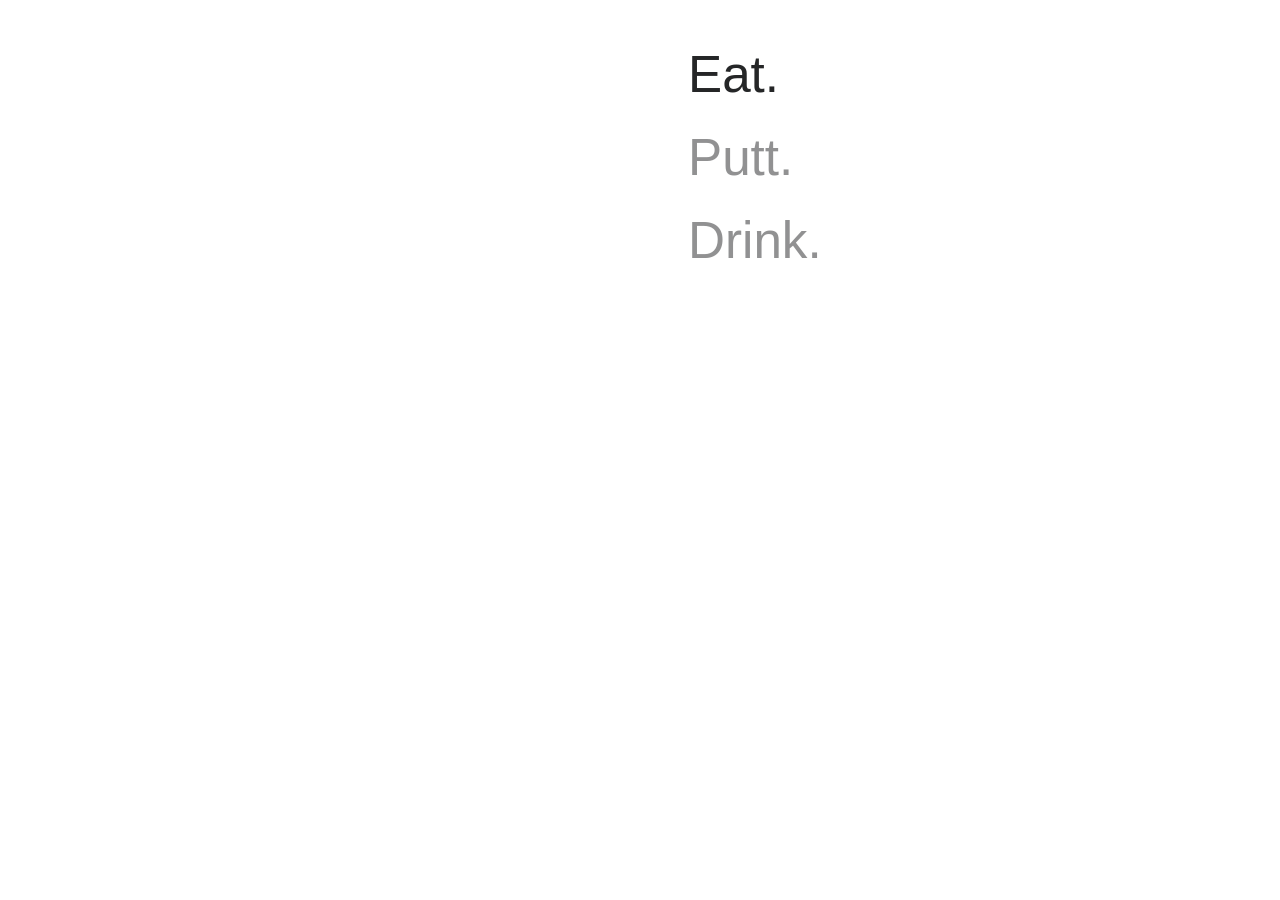
==== commit af379fea: "tối ưu css, js" ====
--- a/popstroke-section.html
+++ b/popstroke-section.html
@@ -6,43 +6,18 @@
   <meta charset="utf-8" />
   <meta content="width=device-width, initial-scale=1.0" name="viewport" />
   <title>PopStroke Slider</title>
-  <link href="/assets/CmvYZIef-style.css" rel="stylesheet" />
-  <style>
-    #popstrokeSlider [role="tab"] {
-      color: var(--colors-surface-on);
-    }
-
-    #popstrokeSlider [role="tab"]._tabActive_qxh0t_56 {
-      opacity: 1;
-    }
-
-    #popstrokeSlider [role="tab"]._tabActive_qxh0t_56 ._tabProgress_qxh0t_56 {
-      background-color: color-mix(in srgb,
-          var(--colors-surface-on) 20%,
-          transparent);
-    }
-
-    #popstrokeSlider [role="tab"]._tabActive_qxh0t_56 ._tabProgressLevel_qxh0t_88 {
-      background-color: var(--colors-surface-on);
-    }
-  </style>
+  <link href="./assets/popstroke-section-hardcode-final.css" rel="stylesheet" />
 </head>
 
 <body lang="en">
   <div style="padding: 20px;">
-    <section
-      class="d_grid grid-g_1rem lrg:grid-g_3rem xlrg:grid-g_6rem lrg:grid-tc_1fr_1fr lrg:w_100% max-w_100rem _autoAdvance_qxh0t_1"
-      id="popstrokeSlider" style="--slideDuration:5000ms">
-      <div class="asp_6/7 bdr_1rem d_flex flex-d_row flex-wrap_nowrap max-h_440px lrg:max-h_880px ov_hidden"
-        data-slider-media=""></div>
-      <div class="d_grid grid-tr_auto_auto">
-        <div class="d_flex lrg:flex-d_column lrg:jc_center ai_start gap_1.4rem_1rem" data-slider-tabs="" role="tablist">
+    <section class="popstroke-slider _autoAdvance_qxh0t_1" id="popstrokeSlider" style="--slideDuration:5000ms">
+      <div class="popstroke-slider__media" data-slider-media=""></div>
+      <div class="popstroke-slider__content">
+        <div class="popstroke-slider__tabs" data-slider-tabs="" role="tablist">
         </div>
-        <div class="d_flex flex-d_row flex-wrap max-w_32rem lrg:max-w_28rem py_2rem lrg:py_3rem ov_hidden pos_relative"
-          data-slider-panels="">
-          <div
-            class="d_block bg-i_none lrg:bg-i_linear-gradient(var(--colors-surface)_0%,_transparent_3rem_calc(100%_-_3rem),_var(--colors-surface)_100%); pos_absolute top_0 left_0 w_100% h_100%"
-            data-slider-overlay=""></div>
+        <div class="popstroke-slider__panels" data-slider-panels="">
+          <div class="popstroke-slider__overlay" data-slider-overlay=""></div>
         </div>
       </div>
     </section>
@@ -103,33 +78,19 @@
       };
 
       const heroClass =
-        'flex_0_0_100% ov_hidden trf_translateX(100%) ' +
-        '--activeX_calc(var(--index)_*_-100%) ' +
-        '--inX_calc(var(--activeX)_+_100%) ' +
-        'lrg:--inX_var(--activeX) --inY_0 lrg:--inY_100% ' +
-        '--outX_calc(var(--activeX)_-_100%) ' +
-        'lrg:--outX_var(--activeX) --outY_0 lrg:--outY_-100% ' +
-        '[&_img]:w_100% [&_img]:h_105% [&_img]:obj-f_cover';
+        'popstroke-slider__slide';
 
       const tabClass =
-        'op_0.5 d_flex flex-d_column ai_center cursor_pointer ' +
-        'trs-prop_opacity trs-dur_200ms trs-tmf_easeQuad hover:op_1 ' +
-        'textStyle_body.4 sml:textStyle_body.3 lrg:textStyle_body.2 ' +
-        'xlrg:textStyle_body.1 tt_capitalize';
+        'popstroke-slider__tab';
 
       const progressClass =
-        'bg-c_surface.on/20 d_block h_5px w_0 _tabProgress_qxh0t_56';
+        'popstroke-slider__progress _tabProgress_qxh0t_56';
 
       const progressLevelClass =
-        'bg-c_surface.on d_block h_100% op_1 _tabProgressLevel_qxh0t_88';
+        'popstroke-slider__progress-level _tabProgressLevel_qxh0t_88';
 
       const panelClass =
-        'flex_0_0_100% trf_translateX(100%) ' +
-        '--activeX_calc(var(--index)_*_-100%) ' +
-        '--inX_calc(var(--activeX)_+_100%) ' +
-        'lrg:--inX_var(--activeX) --inY_0 lrg:--inY_30% ' +
-        '--outX_calc(var(--activeX)_-_100%) ' +
-        'lrg:--outX_var(--activeX) --outY_0 lrg:--outY_-30%';
+        'popstroke-slider__panel';
 
       const duration =
         Number.parseInt(
@@ -208,7 +169,7 @@
             createElement('p', {
               className:
                 paragraphIndex < item.content.length - 1
-                  ? 'pb_fluid-2'
+                  ? 'popstroke-slider__paragraph--spaced'
                   : '',
               textContent: text
             })
--- a/assets/popstroke-section-hardcode-final.css
+++ b/assets/popstroke-section-hardcode-final.css
@@ -0,0 +1,321 @@
+/* CSS độc lập, đã hardcode giá trị màu/kích thước cần thiết cho PopStroke Slider */
+* {
+  box-sizing: border-box;
+}
+
+html,
+body {
+  margin: 0;
+  padding: 0;
+}
+
+body {
+  color: #252627;
+  background: #ffffff;
+  font-family: Arial, Helvetica, sans-serif;
+  line-height: 1.5;
+}
+
+button {
+  margin: 0;
+  padding: 0;
+  color: inherit;
+  font: inherit;
+  background: transparent;
+  border: 0;
+}
+
+img,
+picture {
+  display: block;
+}
+
+img {
+  max-width: 100%;
+}
+
+.popstroke-slider {
+  display: grid;
+  width: 100%;
+  max-width: 1600px;
+  gap: 16px;
+  margin: 0 auto;
+}
+
+.popstroke-slider__media {
+  display: flex;
+  flex-flow: row nowrap;
+  max-height: 440px;
+  overflow: hidden;
+  aspect-ratio: 6 / 7;
+  border-radius: 16px;
+}
+
+.popstroke-slider__slide {
+  --activeX: calc(var(--index) * -100%);
+  --inX: calc(var(--activeX) + 100%);
+  --inY: 0;
+  --outX: calc(var(--activeX) - 100%);
+  --outY: 0;
+  flex: 0 0 100%;
+  overflow: hidden;
+  transform: translateX(100%);
+}
+
+.popstroke-slider__slide picture,
+.popstroke-slider__slide img {
+  width: 100%;
+  height: 100%;
+}
+
+.popstroke-slider__slide img {
+  height: 105%;
+  object-fit: cover;
+}
+
+.popstroke-slider__content {
+  display: grid;
+  grid-template-rows: auto auto;
+  min-width: 0;
+}
+
+.popstroke-slider__tabs {
+  display: flex;
+  align-items: flex-start;
+  gap: 22px 16px;
+  min-width: 0;
+  overflow-x: auto;
+}
+
+.popstroke-slider__tab {
+  display: flex;
+  flex: 0 0 auto;
+  flex-direction: column;
+  align-items: center;
+  color: #252627;
+  font-size: clamp(20px, 3vw, 32px);
+  font-weight: 500;
+  line-height: 1.3;
+  text-transform: capitalize;
+  white-space: nowrap;
+  cursor: pointer;
+  opacity: 0.5;
+  transition: opacity 200ms ease;
+}
+
+.popstroke-slider__tab:hover,
+.popstroke-slider__tab._tabActive_qxh0t_56 {
+  opacity: 1;
+}
+
+.popstroke-slider__progress {
+  display: block;
+  width: 0;
+  height: 5px;
+  overflow: hidden;
+  background-color: rgba(37, 38, 39, 0.2);
+}
+
+.popstroke-slider__progress-level {
+  display: block;
+  width: 100%;
+  height: 100%;
+  background-color: #252627;
+  opacity: 1;
+}
+
+.popstroke-slider__panels {
+  position: relative;
+  display: grid;
+  max-width: 512px;
+  padding: 32px 0;
+  overflow: hidden;
+}
+
+.popstroke-slider__panel {
+  grid-area: 1 / 1;
+  width: 100%;
+  opacity: 0;
+  visibility: hidden;
+  transform: translateY(30%);
+  pointer-events: none;
+}
+
+.popstroke-slider__panel._panelActive_qxh0t_28 {
+  visibility: visible;
+  pointer-events: auto;
+}
+
+.popstroke-slider__panel p {
+  margin: 0;
+  font-size: 16px;
+  line-height: 1.6;
+}
+
+.popstroke-slider__paragraph--spaced {
+  padding-bottom: clamp(16px, 3vw, 32px);
+}
+
+.popstroke-slider__overlay {
+  display: none;
+  pointer-events: none;
+}
+
+._autoAdvance_qxh0t_1 ._heroActive_qxh0t_1 {
+  animation: popstrokeHeroActive 5000ms ease;
+}
+
+._manualAdvance_qxh0t_5 ._heroActive_qxh0t_1 {
+  transform: translate(var(--activeX), 0) scale(1);
+}
+
+._autoAdvance_qxh0t_1 ._panelActive_qxh0t_28 {
+  animation: popstrokePanelActive 5000ms ease-out;
+}
+
+._manualAdvance_qxh0t_5 ._panelActive_qxh0t_28 {
+  opacity: 1;
+  transform: translateY(0);
+}
+
+._autoAdvance_qxh0t_1 ._tabActive_qxh0t_56 ._tabProgress_qxh0t_56 {
+  animation: popstrokeTabProgress 5000ms linear;
+}
+
+._manualAdvance_qxh0t_5 ._tabActive_qxh0t_56 ._tabProgress_qxh0t_56 {
+  width: 100%;
+  opacity: 1;
+}
+
+._autoAdvance_qxh0t_1 ._tabActive_qxh0t_56 ._tabProgressLevel_qxh0t_88 {
+  animation: popstrokeTabProgressLevel 5000ms linear;
+}
+
+@keyframes popstrokeHeroActive {
+  0% {
+    transform: translate(var(--inX), var(--inY)) scale(1.12);
+  }
+  10% {
+    margin-top: -5%;
+    transform: translate(var(--activeX), 0) scale(1.1);
+  }
+  20% {
+    margin-top: 0;
+  }
+  90% {
+    transform: translate(var(--activeX), 0);
+  }
+  100% {
+    transform: translate(var(--outX), var(--outY));
+  }
+}
+
+@keyframes popstrokePanelActive {
+  0% {
+    opacity: 0;
+    transform: translateY(30%);
+  }
+  10%,
+  90% {
+    opacity: 1;
+    transform: translateY(0);
+  }
+  100% {
+    opacity: 0;
+    transform: translateY(-30%);
+  }
+}
+
+@keyframes popstrokeTabProgress {
+  0% {
+    width: 0;
+    opacity: 0;
+  }
+  10% {
+    width: 110%;
+    opacity: 1;
+  }
+  15%,
+  90% {
+    width: 100%;
+    opacity: 1;
+  }
+  100% {
+    width: 100%;
+    opacity: 0;
+  }
+}
+
+@keyframes popstrokeTabProgressLevel {
+  0%,
+  10% {
+    width: 100%;
+  }
+  90%,
+  100% {
+    width: 0;
+  }
+}
+
+@media (min-width: 640px) {
+  .popstroke-slider__tab {
+    font-size: 40px;
+    font-weight: 400;
+    line-height: 1.1;
+  }
+}
+
+@media (min-width: 1024px) {
+  .popstroke-slider {
+    grid-template-columns: minmax(0, 1fr) minmax(0, 1fr);
+    gap: 48px;
+  }
+
+  .popstroke-slider__media {
+    max-height: 880px;
+  }
+
+  .popstroke-slider__tabs {
+    flex-direction: column;
+    justify-content: center;
+    overflow: visible;
+  }
+
+  .popstroke-slider__tab {
+    font-size: clamp(24px, 3.5vw, 56px);
+  }
+
+  .popstroke-slider__panels {
+    max-width: 448px;
+    padding: 48px 0;
+  }
+
+  .popstroke-slider__slide {
+    --inX: var(--activeX);
+    --inY: 100%;
+    --outX: var(--activeX);
+    --outY: -100%;
+  }
+
+  .popstroke-slider__overlay {
+    position: absolute;
+    inset: 0;
+    z-index: 2;
+    display: block;
+    background-image: linear-gradient(
+      #ffffff 0%,
+      transparent 48px calc(100% - 48px),
+      #ffffff 100%
+    );
+  }
+}
+
+@media (min-width: 1280px) {
+  .popstroke-slider {
+    gap: 96px;
+  }
+
+  .popstroke-slider__tab {
+    font-size: clamp(32px, 4vw, 72px);
+  }
+}
